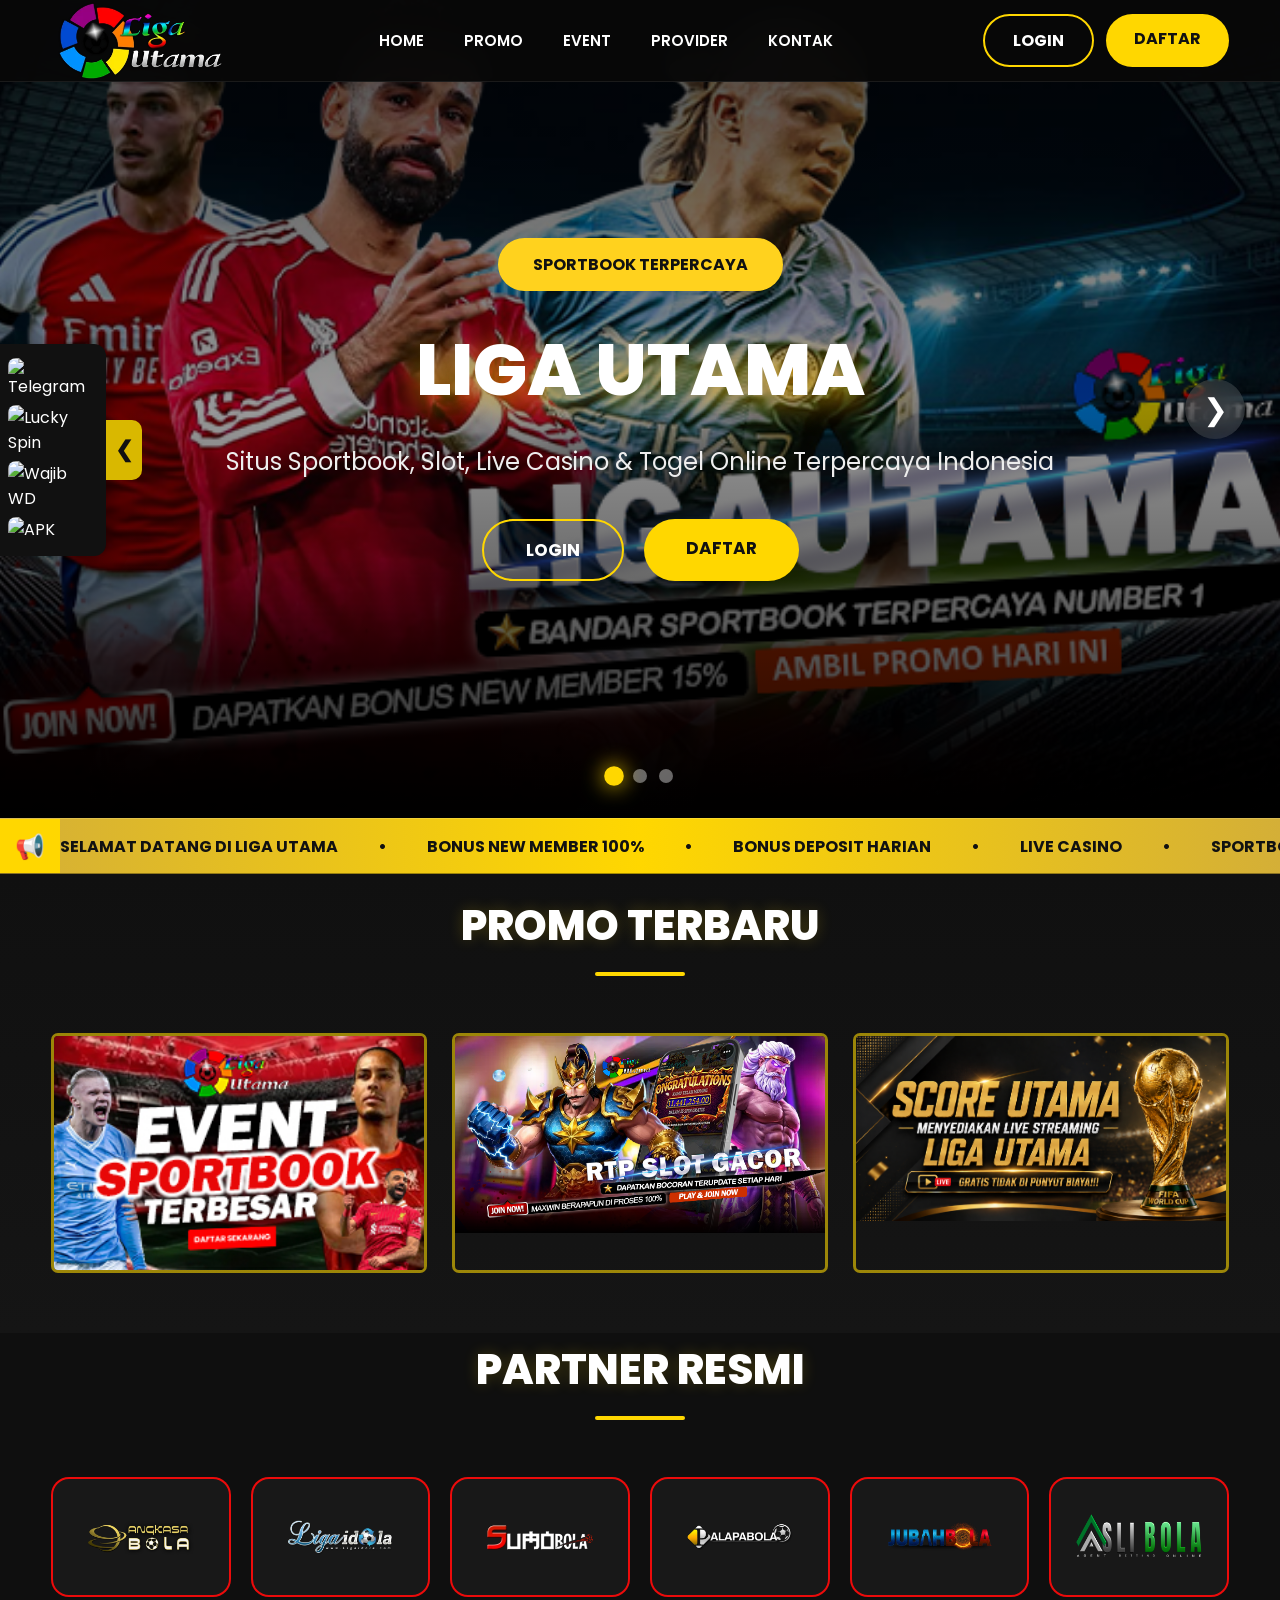
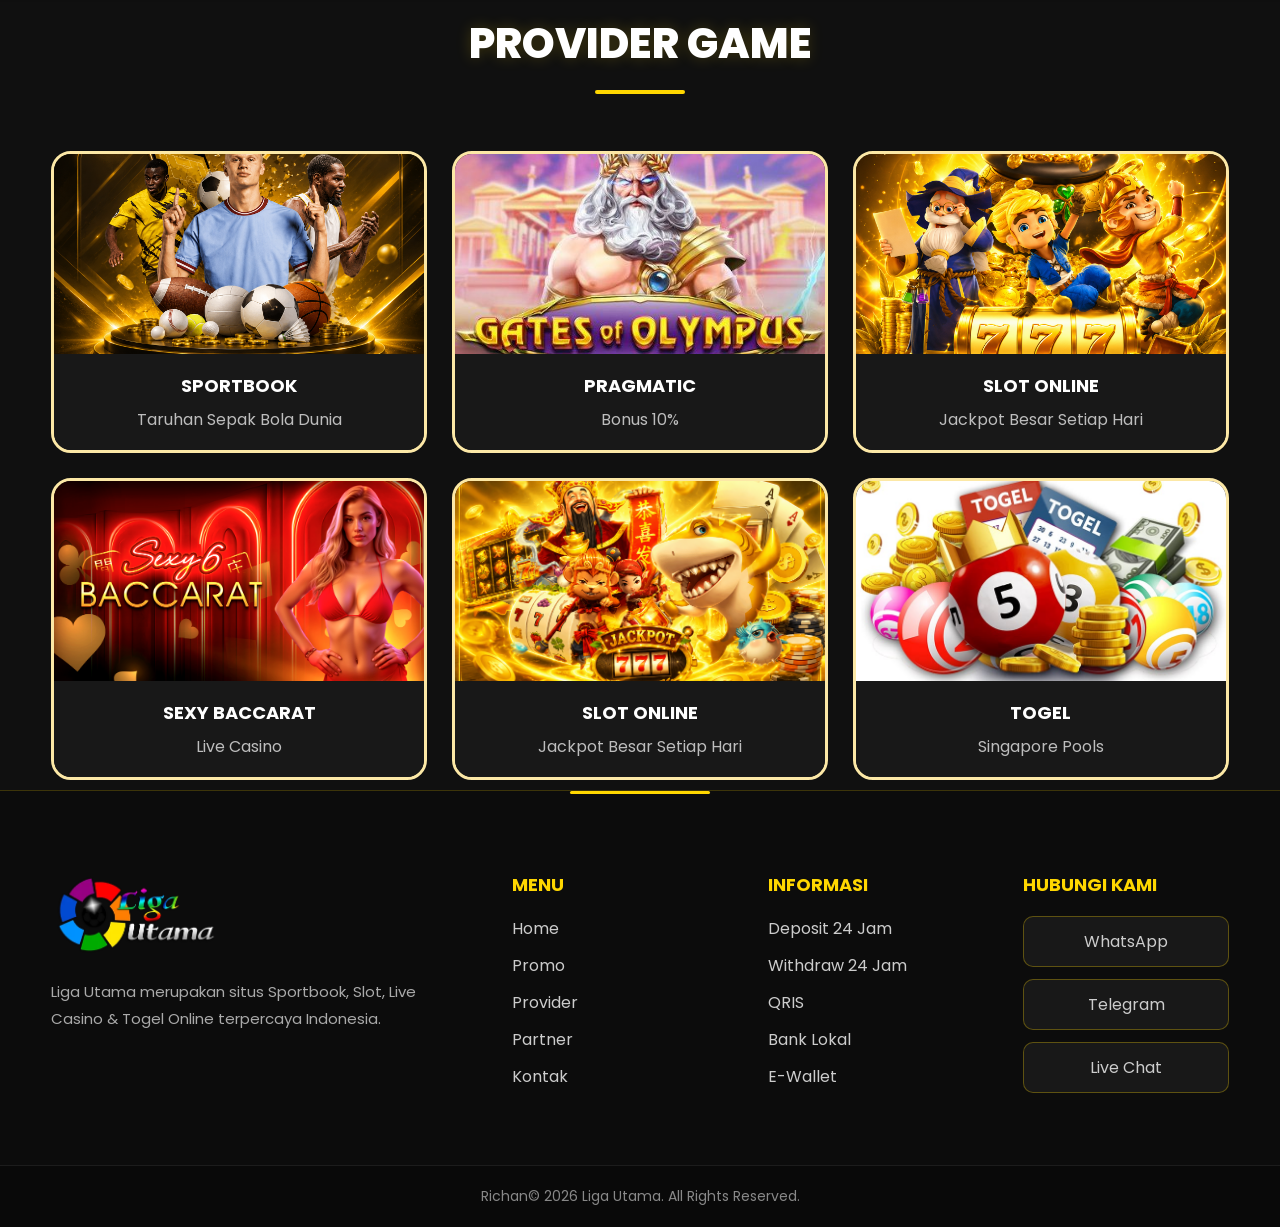
==== index.html @ d90a852a "Add files via upload" ====
<!DOCTYPE html>
<html lang="id">

<head>

<meta charset="UTF-8">

<meta name="viewport"
content="width=device-width, initial-scale=1.0">

<title>LIGA UTAMA</title>

<link rel="preconnect" href="https://fonts.googleapis.com">

<link rel="preconnect" href="https://fonts.gstatic.com" crossorigin>

<link href="https://fonts.googleapis.com/css2?family=Poppins:wght@300;400;500;600;700;800&display=swap" rel="stylesheet">

<link rel="stylesheet" href="style.css">

</head>

<body>
<header>

    <div class="container">

        <a href="https://ligautama.com/" class="logo">
            <img src="LOGO LIGUT.png" alt="Liga Utama">
        </a>

        <nav id="mobileMenu">

            <ul>

                <li><a href="http://ligutslot.org">HOME</a></li>
                <li><a href="https://ligautama.klaim-event.site/">PROMO</a></li>
                <li><a href="https://ligautama.klaim-event.site/">EVENT</a></li>
                <li><a href="http://ligutslot.org">PROVIDER</a></li>
                <li><a href="https://shortlyx.site/ligutwaofficial">KONTAK</a></li>

            </ul>

            <div class="mobile-buttons">

                <a href="http://ligutslot.org" class="login">LOGIN</a>

                <a href="https://ligutpro.org/_View/Register.aspx" class="register">DAFTAR</a>

            </div>

        </nav>

        <div class="header-btn">

            <a href="http://ligutslot.org" class="login">LOGIN</a>

            <a href="https://ligutpro.org/_View/Register.aspx" class="register">DAFTAR</a>

        </div>

        <div id="menuBtn">

            ☰

        </div>

    </div>

</header>

<section class="hero">

    <div class="hero-slider">

        <div class="hero-slide active">
            <img src="bb3.png" alt="">
        </div>

        <div class="hero-slide">
            <img src="popup1.png" alt="">
        </div>

        <div class="hero-slide">
            <img src="popup2.png" alt="">
        </div>

    </div>
    
    <button class="hero-prev">&#10094;</button>

<button class="hero-next">&#10095;</button>

<div class="hero-dots">

    <span class="dot active"></span>

    <span class="dot"></span>

    <span class="dot"></span>

</div>


    <div class="hero-overlay"></div>

    <div class="hero-content">

        <span class="hero-badge">
            SPORTBOOK TERPERCAYA
        </span>

        <h1>LIGA UTAMA</h1>

        <p>
            Situs Sportbook, Slot, Live Casino & Togel Online Terpercaya Indonesia
        </p>

        <div class="hero-button">

            <a href="http://ligutslot.org" class="login">
                LOGIN
            </a>

            <a href="https://ligutpro.org/_View/Register.aspx" class="register">
                DAFTAR
            </a>

        </div>

    </div>

</section>

<section class="news-bar">

    <div class="news-icon">

        📢

    </div>

    <div class="news-wrapper">

        <div class="news-track">

            <span>SELAMAT DATANG DI LIGA UTAMA</span>

            <span>•</span>

            <span>BONUS NEW MEMBER 100%</span>

            <span>•</span>

            <span>BONUS DEPOSIT HARIAN</span>

            <span>•</span>

            <span>LIVE CASINO</span>

            <span>•</span>

            <span>SPORTBOOK</span>

            <span>•</span>

            <span>RTP SLOT HARI INI</span>

            <span>•</span>

            <span>TOGEL RESMI</span>

        </div>

    </div>

</section>

<section class="promo">

    <div class="container">

        <div class="section-title">

            <h2>PROMO TERBARU</h2>

            <span></span>

        </div>

        <div class="promo-grid">

            <a href="https://ligautama.klaim-event.site/" class="promo-card">

                <img src="eventligut.jpg" alt="Promo 1">

            </a>

            <a href="https://ligautama.live-main.click/" class="promo-card">

                <img src="rtpligut.png" alt="Promo 2">

            </a>

            <a href="https://scoreutama.com/" class="promo-card">

                <img src="Bennerscore.png" alt="Promo 3">

            </a>

        </div>

    </div>

</section>
<section class="partner">

    <div class="container">

        <div class="section-title">

            <h2>PARTNER RESMI</h2>

            <span></span>

        </div>

        <div class="partner-grid">

            <a href="https://angkasabola.com" class="partner-card" target="_blank">
                <img src="Angkasabola.webp" alt="Angkasa Bola">
            </a>

            <a href="https://ligaidola.com" class="partner-card" target="_blank">
                <img src="ligaidola.webp" alt="Liga Idola">
            </a>

            <a href="https://sumobola.com" class="partner-card" target="_blank">
                <img src="sumobola.webp" alt="Sumo Bola">
            </a>

            <a href="https://palapabola.com" class="partner-card" target="_blank">
                <img src="palapabola.webp" alt="Palapa Bola">
            </a>

            <a href="https://jubahbola.com" class="partner-card" target="_blank">
                <img src="jubahbola.webp" alt="Jubah Bola">
            </a>

            <a href="https://aslibola.com" class="partner-card" target="_blank">
                <img src="aslibola.png" alt="Asli Bola">
            </a>

        </div>

    </div>

</section>

<section class="provider">

    <div class="container">

        <div class="section-title">

            <h2>PROVIDER GAME</h2>

            <span></span>

        </div>

        <div class="provider-grid">

            <a href="https://ligautama.com/" class="provider-card">

                <img src="spbk.png" alt="Sportbook">

                <div class="provider-info">

                    <h3>SPORTBOOK</h3>

                    <p>Taruhan Sepak Bola Dunia</p>

                </div>

            </a>

            <a href="https://ligautama.com/" class="provider-card">

                <img src="pragmatic.png" alt="PRAGMATIC">

                <div class="provider-info">

                    <h3>PRAGMATIC</h3>

                    <p>Bonus 10%</p>

                </div>

            </a>

            <a href="https://ligautama.com/" class="provider-card">

                <img src="pgsof.png" alt="pgsoft">

                <div class="provider-info">

                    <h3>SLOT ONLINE</h3>

                    <p>Jackpot Besar Setiap Hari</p>

                </div>

            </a>

            <a href="https://ligautama.com/" class="provider-card">

                <img src="sexy.png" alt="SEXY">

                <div class="provider-info">

                    <h3>SEXY BACCARAT</h3>

                    <p>Live Casino</p>

                </div>

            </a>

            <a href="https://ligautama.com/" class="provider-card">

                <img src="jdb.png" alt="pgsoft">

                <div class="provider-info">

                    <h3>SLOT ONLINE</h3>

                    <p>Jackpot Besar Setiap Hari</p>

                </div>

            </a>

            <a href="https://ligautama.com/" class="provider-card">

                <img src="togel.png" alt="pgsoft">

                <div class="provider-info">

                    <h3>TOGEL</h3>

                    <p>Singapore Pools</p>

                </div>

            </a>

        </div>

    </div>

</section>

<div id="menuOverlay"></div>
<footer class="footer">

    <div class="container">

        <div class="footer-grid">

            <!-- Kolom 1 -->
            <div class="footer-box">

                <img src="LOGO LIGUT.png" class="footer-logo">

                <p>

                    Liga Utama merupakan situs Sportbook, Slot, Live Casino & Togel Online terpercaya Indonesia.

                </p>

            </div>

            <!-- Kolom 2 -->

            <div class="footer-box">

                <h3>MENU</h3>

                <ul>

                    <li><a href="http://ligutslot.org">Home</a></li>

                    <li><a href="https://ligautama.klaim-event.site/">Promo</a></li>

                    <li><a href="http://ligutslot.org">Provider</a></li>

                    <li><a href="http://ligutslot.org">Partner</a></li>

                    <li><a href="https://shortlyx.site/ligutwaofficial">Kontak</a></li>

                </ul>

            </div>

            <!-- Kolom 3 -->

            <div class="footer-box">

                <h3>INFORMASI</h3>

                <ul>

                    <li>Deposit 24 Jam</li>

                    <li>Withdraw 24 Jam</li>

                    <li>QRIS</li>

                    <li>Bank Lokal</li>

                    <li>E-Wallet</li>

                </ul>

            </div>

            <!-- Kolom 4 -->

            <div class="footer-box">

                <h3>HUBUNGI KAMI</h3>

                <a href="https://shortlyx.site/ligutwaofficial" class="social-btn">

                    WhatsApp

                </a>

                <a href="https://shortlyx.link/sosmedligut" class="social-btn">

                    Telegram

                </a>

                <a href="https://shortlyx.link/sosmedligut" class="social-btn">

                    Live Chat

                </a>

            </div>

        </div>

    </div>

    <div class="footer-bottom">

        Richan© 2026 Liga Utama. All Rights Reserved.

    </div>

</footer>
<!-- Floating Banner -->
<div id="floatingBanner">

    <div class="banner-content">

        <a href="https://t.me/aslibola_bot/" target="_blank">
            <img src="https://gudangmemori.com/aslibola/banner/aslibola.png" alt="Telegram">
        </a>

        <a href="https://aslibola.spinwheel.live/" target="_blank">
            <img src="https://gudangmemori.com/aslibola/banner/LUCKYSPINNOW.gif" alt="Lucky Spin">
        </a>

        <a href="https://aslibola.live-main.click/" target="_blank">
            <img src="https://gudangmemori.com/aslibola/banner/WAJIBWD.gif" alt="Wajib WD">
        </a>

        <a href="https://shortq.org/asliapp/" target="_blank">
            <img src="https://gudangmemori.com/aslibola/banner/APK-ASLI.gif" alt="APK">
        </a>

    </div>

    <button id="toggleBanner">❮</button>

</div>
<script src="scrip.js"></script>
</body>

</html>
---- style.css ----
*{
margin:0;
padding:0;
box-sizing:border-box;
}

html{
scroll-behavior:smooth;
}

body{

font-family:'Poppins',sans-serif;

background:#0d0d0d;

color:#fff;

overflow-x:hidden;

}

img{

display:block;

max-width:100%;

}

a{

text-decoration:none;

color:inherit;

}

ul{

list-style:none;

}

.container{

width:min(1320px,92%);

margin:auto;

}
header{

position:fixed;

top:0;

left:0;

width:100%;

height:82px;

background:rgba(8,8,8,.95);

backdrop-filter:blur(18px);

border-bottom:1px solid rgba(255,255,255,.08);

z-index:99999;

}

header .container{

height:100%;

display:flex;

justify-content:space-between;

align-items:center;

}
.logo img{

height:90px;

}
nav ul{

display:flex;

gap:40px;

}

nav a{

font-weight:600;

font-size:15px;

transition:.3s;

}

nav a:hover{

color:#FFD700;

}
.header-btn{

display:flex;

gap:12px;

}

.login{

padding:12px 28px;

border:2px solid #FFD700;

border-radius:40px;

font-weight:700;

}

.register{

padding:12px 28px;

background:#FFD700;

border-radius:40px;

color:#111;

font-weight:700;

}
#menuBtn{

display:none;

font-size:34px;

cursor:pointer;

}
@media(max-width:768px){

nav{

display:none;

}

.header-btn{

display:none;

}

#menuBtn{

display:block;

}

.logo img{

height:75px;

}

}
/*==========================
MENU MOBILE
==========================*/

#menuOverlay{

    position:fixed;

    inset:0;

    background:rgba(0,0,0,.65);

    opacity:0;

    visibility:hidden;

    transition:.35s;

    z-index:9998;

}

#menuOverlay.active{

    opacity:1;

    visibility:visible;

}

@media(max-width:768px){

    nav{

        position:fixed;

        top:0;

        right:-320px;

        width:280px;

        height:100vh;

        background:#111;

        transition:.35s;

        padding:90px 30px 30px;

        z-index:9999;

        display:block;

    }

    nav.active{

        right:0;

    }

    nav ul{

        display:flex;

        flex-direction:column;

        gap:22px;

    }

    nav ul li{

        border-bottom:1px solid rgba(255,255,255,.08);

        padding-bottom:15px;

    }

    nav a{

        font-size:17px;

    }

    .mobile-buttons{

        display:flex;

        flex-direction:column;

        gap:15px;

        margin-top:40px;

    }

    .mobile-buttons a{

        text-align:center;

    }

    .header-btn{

        display:none;

    }

    #menuBtn{

        display:flex;

        align-items:center;

        justify-content:center;

        width:45px;

        height:45px;

        font-size:30px;

        cursor:pointer;

        z-index:10000;

    }

}

@media(min-width:769px){

    .mobile-buttons{

        display:none;

    }

}
/*==================================
HERO
==================================*/

.hero{

    position:relative;

    width:100%;

    height:100vh;

    overflow:hidden;

    margin-top:0px;

    height: calc(100vh - 82px);
    
    min-height: 700px;
}

.hero-slider{

    position:absolute;

    inset:0;

}

.hero-slide{

    position:absolute;

    width:100%;

    height:100%;

    opacity:0;

    transition:1s;

}

.hero-slide.active{

    opacity:1;

}

.hero-slide img{

    width:100%;

    height:100%;

    object-fit:cover;

    animation:zoomHero 18s linear infinite;

}

@keyframes zoomHero{

0%{

transform:scale(1);

}

100%{

transform:scale(1.08);

}

}
.hero-overlay{

    position:absolute;

    inset:0;

    background:linear-gradient(

    rgba(0,0,0,.70),

    rgba(0,0,0,.40),

    rgba(0,0,0,.85)

    );

}
.hero-content{

    position:relative;

    z-index:20;

    height:100%;

    display:flex;

    flex-direction:column;

    justify-content:center;

    align-items:center;

    text-align:center;
    

}.hero-badge{

    background:#FFD21E;

    color:#111;

    padding:14px 35px;

    border-radius:40px;

    font-weight:700;

    margin-bottom:25px;

}
.hero h1{

    font-size:72px;

    font-weight:800;

    margin-bottom:20px;

    text-shadow:0 8px 30px hsla(44, 100%, 51%, 0.702);


}

.hero p{

    font-size:24px;

    color:#eeeeee;

    max-width:900px;

    margin-bottom:40px;

}
.hero-button{

    display:flex;

    gap:20px;
    

}
.hero-button a{

    padding:16px 42px;

    font-size:17px;

    font-weight:700;

}
@keyframes zoomHero{

0%{

transform:scale(1);

}

100%{

transform:scale(1.12);


}

}

@media(max-width:768px){

.hero{

height:580px;

}

.hero h1{

font-size:46px;

}

.hero p{

font-size:18px;

padding:0 20px;

}

.hero-button{

width:90%;

flex-direction:column;

}

.hero-button a{

text-align:center;

}
.hero-next{

width:46px;

height:46px;

font-size:22px;

}
.hero-prev{

left:12px;

}

.hero-next{

right:12px;

}

}
.hero-prev,
.hero-next{

position:absolute;

top:50%;

transform:translateY(-50%);

width:60px;

height:60px;

border:none;

border-radius:50%;

background:rgba(255,255,255,.12);

backdrop-filter:blur(12px);

color:#fff;

font-size:30px;

cursor:pointer;

transition:.35s;

z-index:30;

}

.hero-prev{

left:35px;

}

.hero-next{

right:35px;

}

.hero-prev:hover,
.hero-next:hover{

background:#FFD700;

color:#111;

transform:translateY(-50%) scale(1.1);

box-shadow:0 0 25px rgba(255,215,0,.6);

}
.hero-dots{

position:absolute;

bottom:35px;

left:50%;

transform:translateX(-50%);

display:flex;

gap:12px;

z-index:30;

}

.dot{

width:14px;

height:14px;

border-radius:50%;

background:rgba(255,255,255,.4);

cursor:pointer;

transition:.35s;

}

.dot.active{

background:#FFD700;

transform:scale(1.4);

box-shadow:0 0 15px #FFD700;

}
/*=========================
RUNNING TEXT
=========================*/

.news-bar{

    width:100%;

    height:56px;

    background:#d4af37;

    display:flex;

    align-items:center;

    overflow:hidden;

    position:relative;

}

.news-icon{

    width:60px;

    display:flex;

    justify-content:center;

    align-items:center;

    font-size:24px;

    color:#111;

    background:#FFD700;

    height:100%;

    flex-shrink:0;

}

.news-wrapper{

    overflow:hidden;

    flex:1;

}

.news-track{

    display:flex;

    align-items:center;

    gap:40px;

    white-space:nowrap;

    animation:newsMove 25s linear infinite;

    color:#111;

    font-weight:700;

    font-size:16px;

}
.news-bar{

background:linear-gradient(
90deg,
#d4af37,
#FFD700,
#d4af37
);

}
.news-bar{

border-top:1px solid rgba(255,255,255,.15);

border-bottom:1px solid rgba(0,0,0,.35);

}
@keyframes newsMove{

0%{

transform:translateX(100%);

}

100%{

transform:translateX(-100%);

}

}
.news-track:hover{

animation-play-state:paused;

}
@media(max-width:768px){

.news-bar{

height:46px;

}

.news-icon{

width:48px;

font-size:20px;

}

.news-track{

font-size:13px;

gap:25px;

}

}
.promo{

    padding: 20px 0 60px;

    background:linear-gradient(180deg,#101010,#151515);

}


.section-title{

    text-align:center;

    margin-bottom:50px;

}

.section-title h2{

    font-size:42px;

    font-weight:800;

    text-shadow:0 0 15px rgba(255,215,0,.2);

}

.section-title span{

    display:inline-block;

    width:90px;

    height:4px;

    background:#FFD700;

    border-radius:20px;

    margin-top:15px;

}
.promo-grid{

    display:grid;

    grid-template-columns:repeat(3,1fr);

    gap:25px;

}
.promo-card{

    overflow:hidden;

    border-radius:7px;

    border:3px solid #ffd90094;

    transition:.35s;

    display:block;

}
.promo-card img{

    width:100%;

    display:block;

    transition:.4s;

}
.promo-card:hover{

    border-color:#FFD700;

    transform:translateY(-8px);

    box-shadow:0 0 35px rgba(255,215,0,.35);

}

.promo-card:hover img{

    transform:scale(1.08);

}
@media(max-width:768px){

.promo{

padding:20px 0;

}

.section-title h2{

font-size:20px;

}

.promo-grid{

display:flex;

overflow-x:auto;

gap:16px;

scroll-snap-type:x mandatory;

padding-bottom:10px;

}

.promo-grid::-webkit-scrollbar{

display:none;

}

.promo-card{

min-width:280px;

scroll-snap-align:center;

}

}
.partner{

    padding: 5px 0 5px;

    background:#0f0f0f;

}
.partner-grid{

    display:grid;

    grid-template-columns:repeat(6,1fr);

    gap:20px;

}
.partner-card{

    height:120px;
    position:relative;

    background:#181818;

    border:2px solid hsla(0, 100%, 52%, 0.918);

    border-radius:18px;

    display:flex;

    justify-content:center;

    align-items:center;

    transition:.35s;

    overflow:hidden;

}
.partner-card img{

    width:75%;

    transition:.35s;

}.partner-card:hover{

    border-color:#FFD700;

    box-shadow:

    0 0 25px rgba(255,215,0,.45);

    transform:translateY(-6px);

}

.partner-card:hover img{

    transform:scale(1.08);

}

@media(max-width:768px){

.partner{

padding:0px 0;

}

.partner-grid{

grid-template-columns:repeat(2,1fr);

gap:14px;

}

.partner-card{

height:95px;

border-radius:14px;

}

.partner-card img{

width:70%;

}

}
.provider{

    padding:10px 0;

    background:#101010;

}

.provider-grid{

    display:grid;

    grid-template-columns:repeat(3,1fr);

    gap:25px;

}
.provider-card{

    position: relative;
    
    background: #181818;
    
    border: 3px solid hsl(46, 94%, 82%);
    
    border-radius: 20px;
    
    overflow: hidden;
    
    transition: all .35s ease;
}
.provider-card img{

    width:100%;
    
    height:200px;
    
    object-fit:cover;
    
    display:block;
    
    flex-shrink:0;
}
.provider-info{
    padding:18px;
   
    background:#181818;
    
    text-align:center;
}

.provider-info h3{

    font-size:18px;

    font-weight:700;

    color:#fff;

    margin-bottom:8px;

}

.provider-info p{

    font-size:16px;

    color:#bdbdbd;

}
.provider-card:hover{

    transform:translateY(-8px);

    border-color:hsl(51, 100%, 50%);

    box-shadow:

    0 0 30px rgba(255,215,0,.35);

}

.provider-card:hover img{

    transform:scale(1.08);

}
.provider-card::after{

content:"";

position:absolute;

left:0;

right:0;

bottom:65px;

height:80px;

background:linear-gradient(


);

pointer-events:none;

}

@media(max-width:992px){

.provider-grid{

grid-template-columns:repeat(2,1fr);

}

}

@media(max-width:768px){

.provider{

padding:20px 0;

}

.provider-grid{

grid-template-columns:repeat(2,1fr);

gap:15px;

}

.provider-card img{

height:150px;

}

.provider-info{

padding:12px;

}

.provider-info h3{

font-size:15px;

}

.provider-info p{

font-size:12px;

}

}
.footer{

background:#0c0c0c;

padding:80px 0 0;

border-top:1px solid rgba(255,215,0,.2);

position:relative;

}
.footer-grid{

display:grid;

grid-template-columns:2fr 1fr 1fr 1fr;

gap:50px;

}
.footer-logo{

width:170px;

margin-bottom:20px;

}
.footer-box h3{

font-size:18px;

margin-bottom:18px;

color:#FFD700;

}
.footer-box p{

color:#aaa;

line-height:1.8;

font-size:15px;

}
.footer-box ul{

list-style:none;

padding:0;

}

.footer-box li{

margin-bottom:12px;

color:#ccc;

}

.footer-box a{

color:#ccc;

text-decoration:none;

transition:.3s;

}

.footer-box a:hover{

color:#FFD700;

}
.social-btn{

display:block;

padding:12px;

margin-bottom:12px;

text-align:center;

background:#181818;

border:1px solid rgba(255,215,0,.3);

border-radius:10px;

transition:.3s;

}

.social-btn:hover{

background:#FFD700;

color:#111;

}
.footer-bottom{

margin-top:60px;

padding:20px;

text-align:center;

background:#090909;

color:#888;

font-size:14px;

border-top:1px solid rgba(255,255,255,.08);

}
.footer::before{

content:"";

position:absolute;

top:0;

left:50%;

transform:translateX(-50%);

width:140px;

height:3px;

background:#FFD700;

border-radius:20px;

}

@media(max-width:768px){

.footer{

padding-top:50px;

}

.footer-grid{

grid-template-columns:1fr;

gap:35px;

text-align:center;

}

.footer-logo{

margin:auto auto 20px;

}

.social-btn{

max-width:240px;

margin:12px auto;

}

.footer-bottom{

font-size:13px;

}

}
/* ===========================
   FLOATING BANNER
=========================== */

#floatingBanner{

    position:fixed;

    left:0;

    top:50%;

    transform:translateY(-50%);

    display:flex;

    align-items:center;

    z-index:9999;

    transition:.35s;

}

/* Saat ditutup */

#floatingBanner.closed{

    left:-120px;

}

.banner-content{

    background:#111;

    padding:8px;

    border-radius:0 12px 12px 0;

    box-shadow:0 0 20px rgba(0,0,0,.5);

}

.banner-content img{

    display:block;

    width:90px;

    margin:6px 0;

    border-radius:8px;

    transition:.3s;

}

.banner-content img:hover{

    transform:scale(1.05);

}

#toggleBanner{

    width:36px;

    height:60px;

    border:none;

    cursor:pointer;

    background:hwb(51 0% 15%);

    color:#111;

    font-size:22px;

    font-weight:bold;

    border-radius:0 10px 10px 0;

}
@media(max-width:768px){

.banner-content img{

    width:70px;

}

#floatingBanner.closed{

    left:-90px;

}

#toggleBanner{

    width:30px;

    height:50px;

    font-size:18px;

}

}
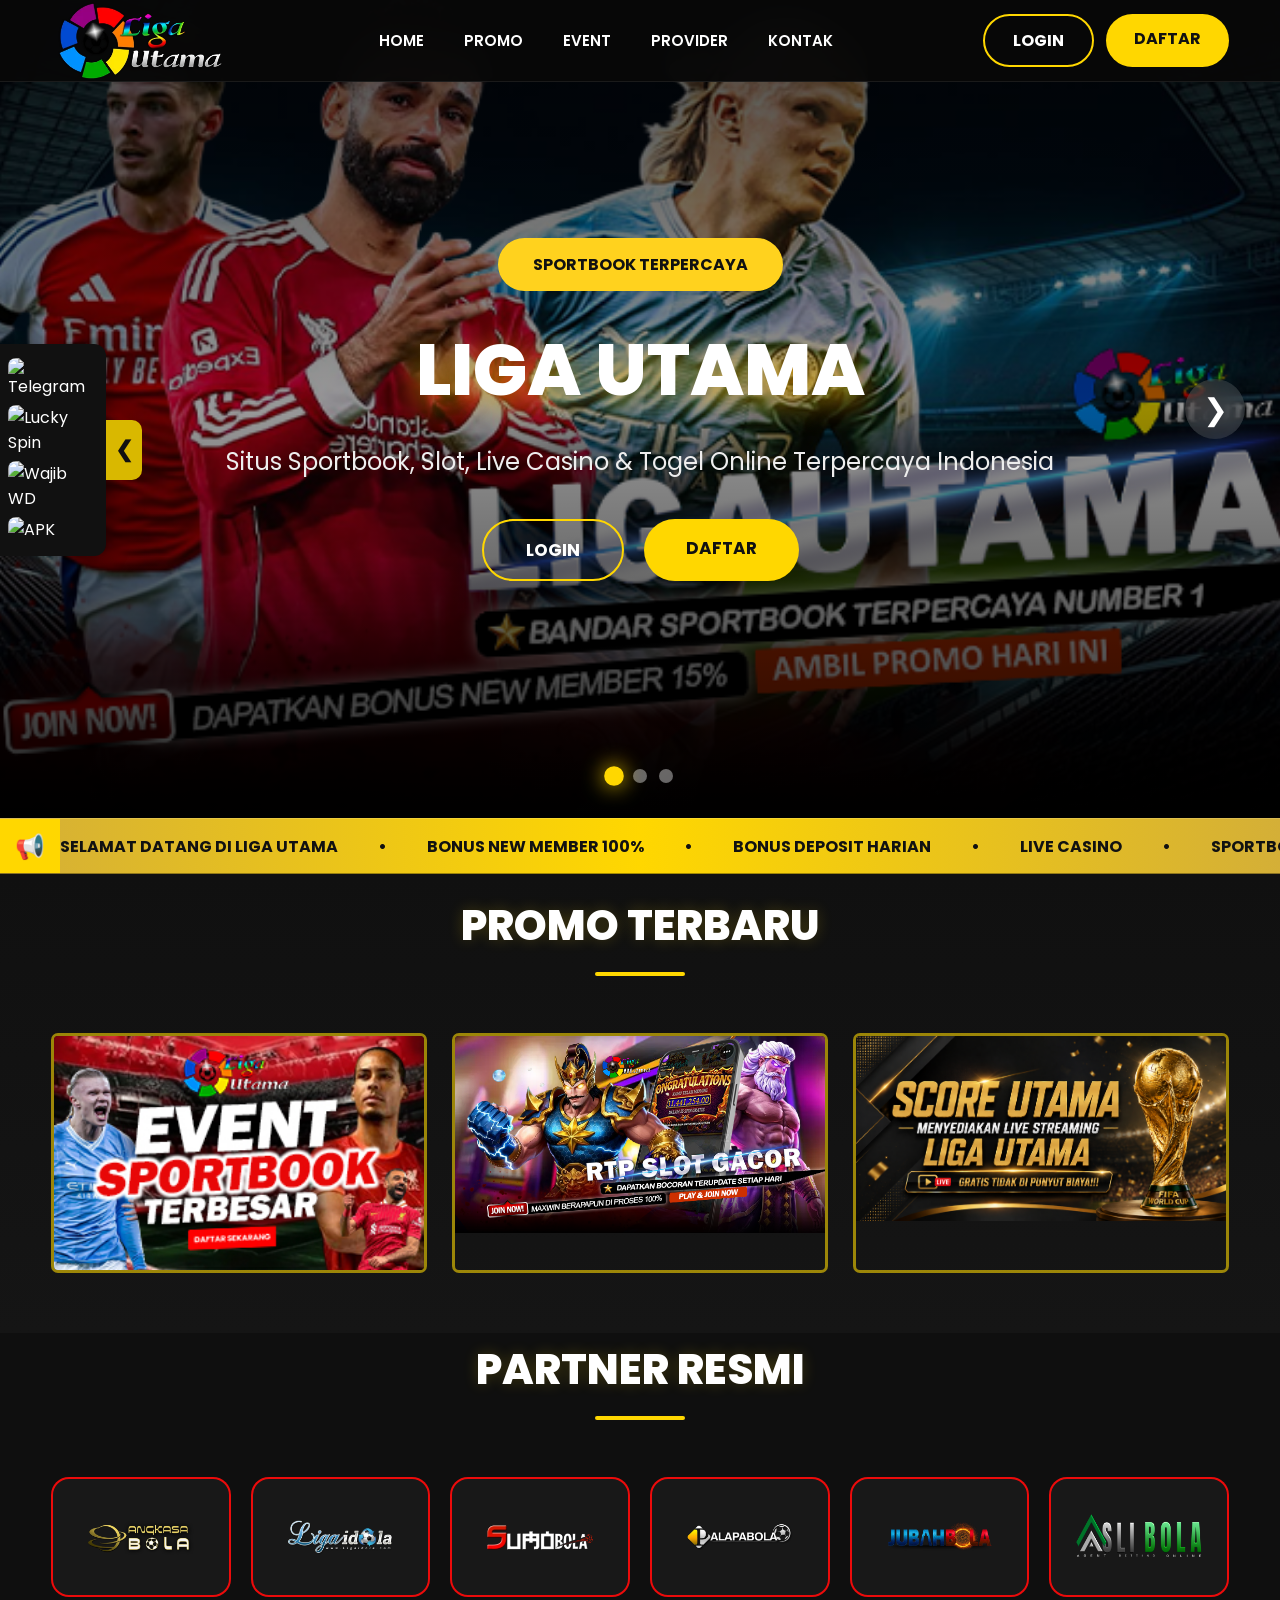
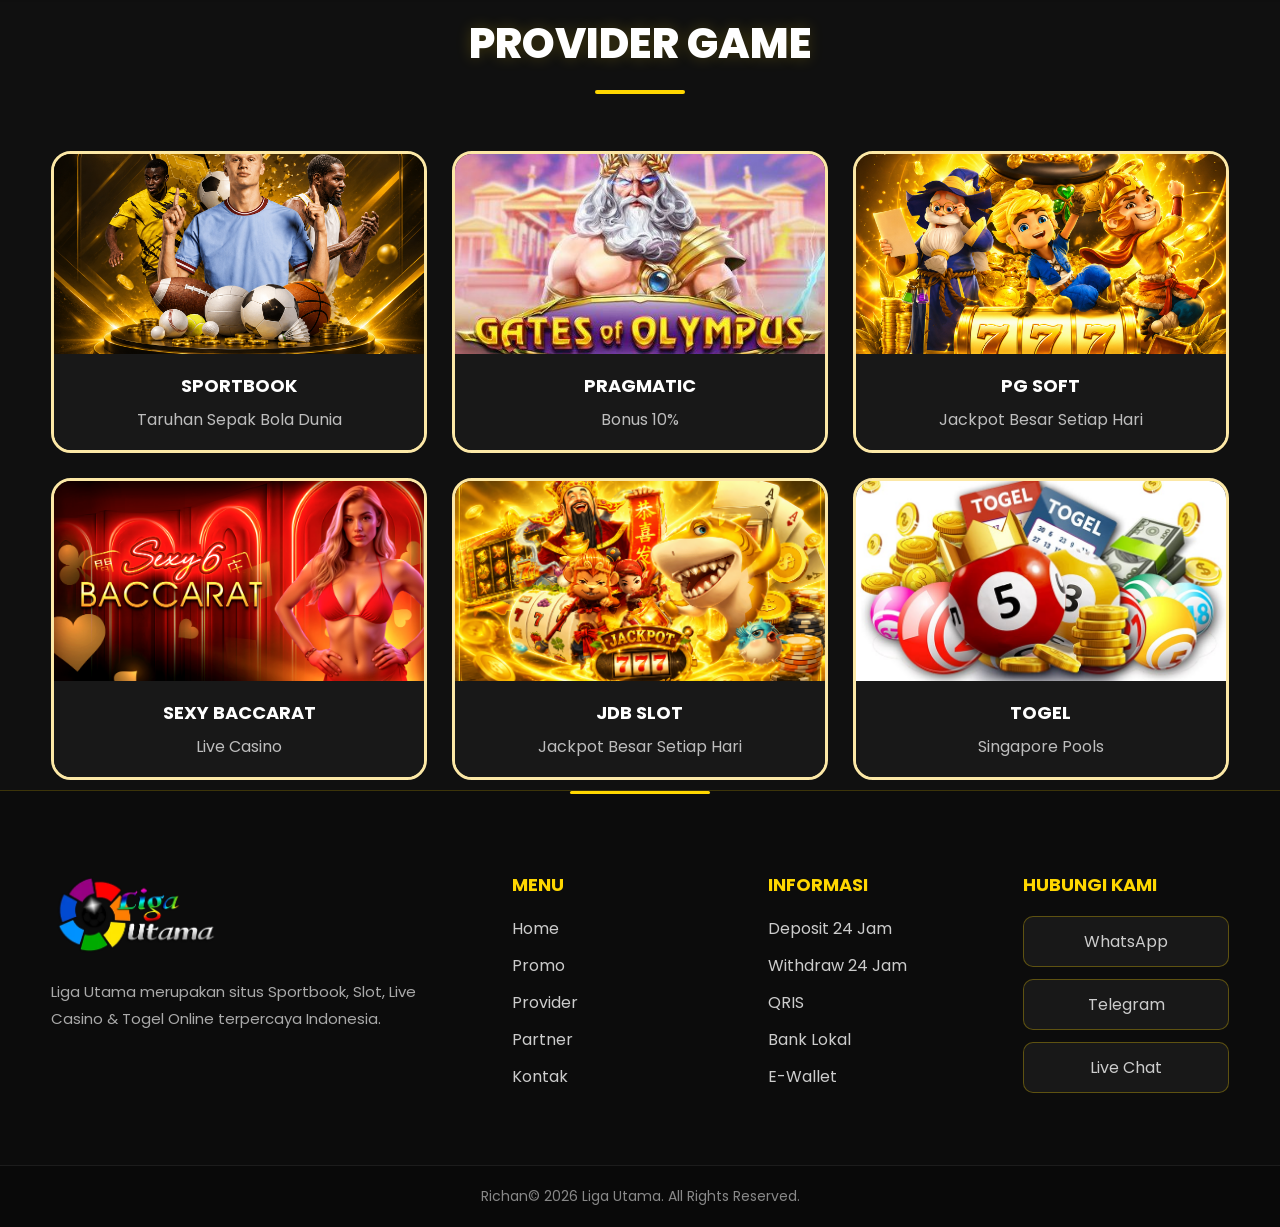
==== commit 85e12dae: "Add files via upload" ====
--- a/index.html
+++ b/index.html
@@ -305,7 +305,7 @@
 
                 <div class="provider-info">
 
-                    <h3>SLOT ONLINE</h3>
+                    <h3>PG SOFT</h3>
 
                     <p>Jackpot Besar Setiap Hari</p>
 
@@ -333,7 +333,7 @@
 
                 <div class="provider-info">
 
-                    <h3>SLOT ONLINE</h3>
+                    <h3>JDB SLOT</h3>
 
                     <p>Jackpot Besar Setiap Hari</p>
 
@@ -491,4 +491,7 @@
 <script src="scrip.js"></script>
 </body>
 
-</html>+</html>
+<!-- Start of  Zendesk Widget script -->
+<script id="ze-snippet" src="https://static.zdassets.com/ekr/snippet.js?key=532b2b35-5e64-4e8e-a8e6-6ce902b59bfc"> </script>
+<!-- End of  Zendesk Widget script -->
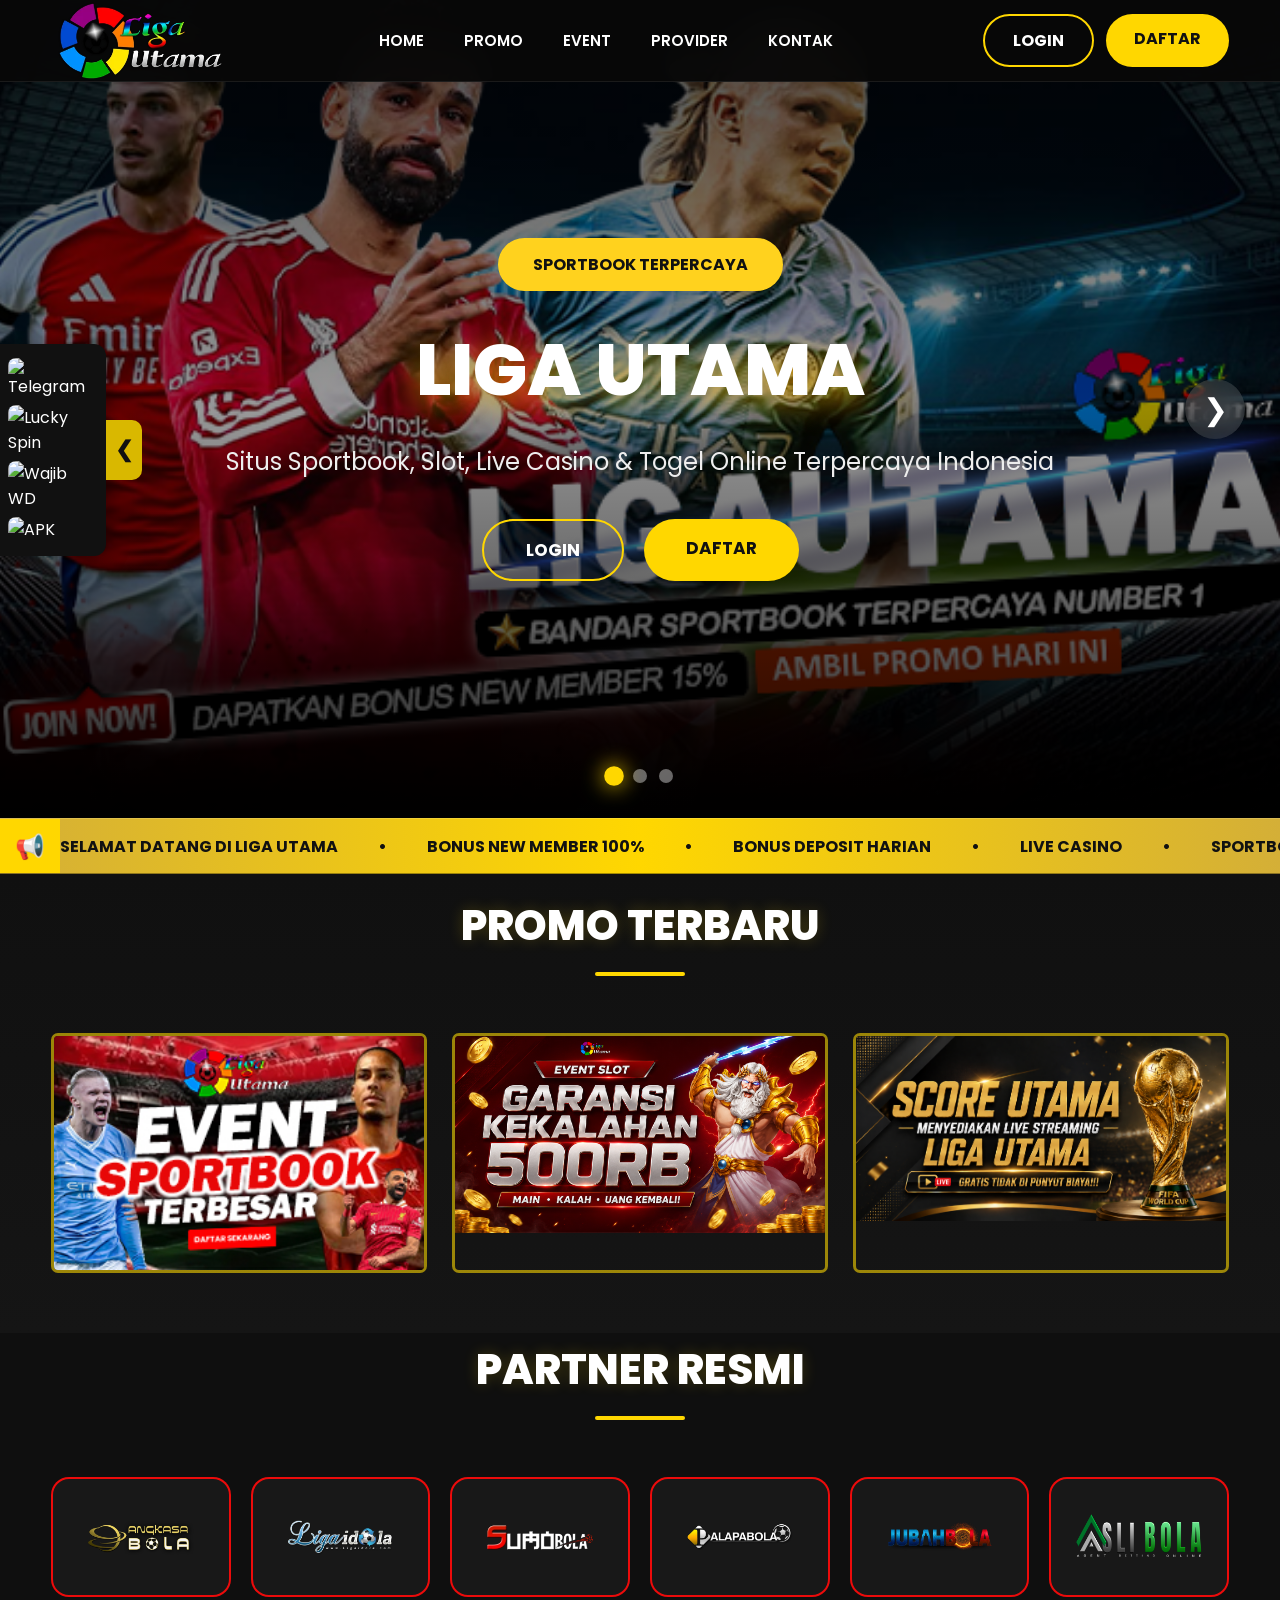
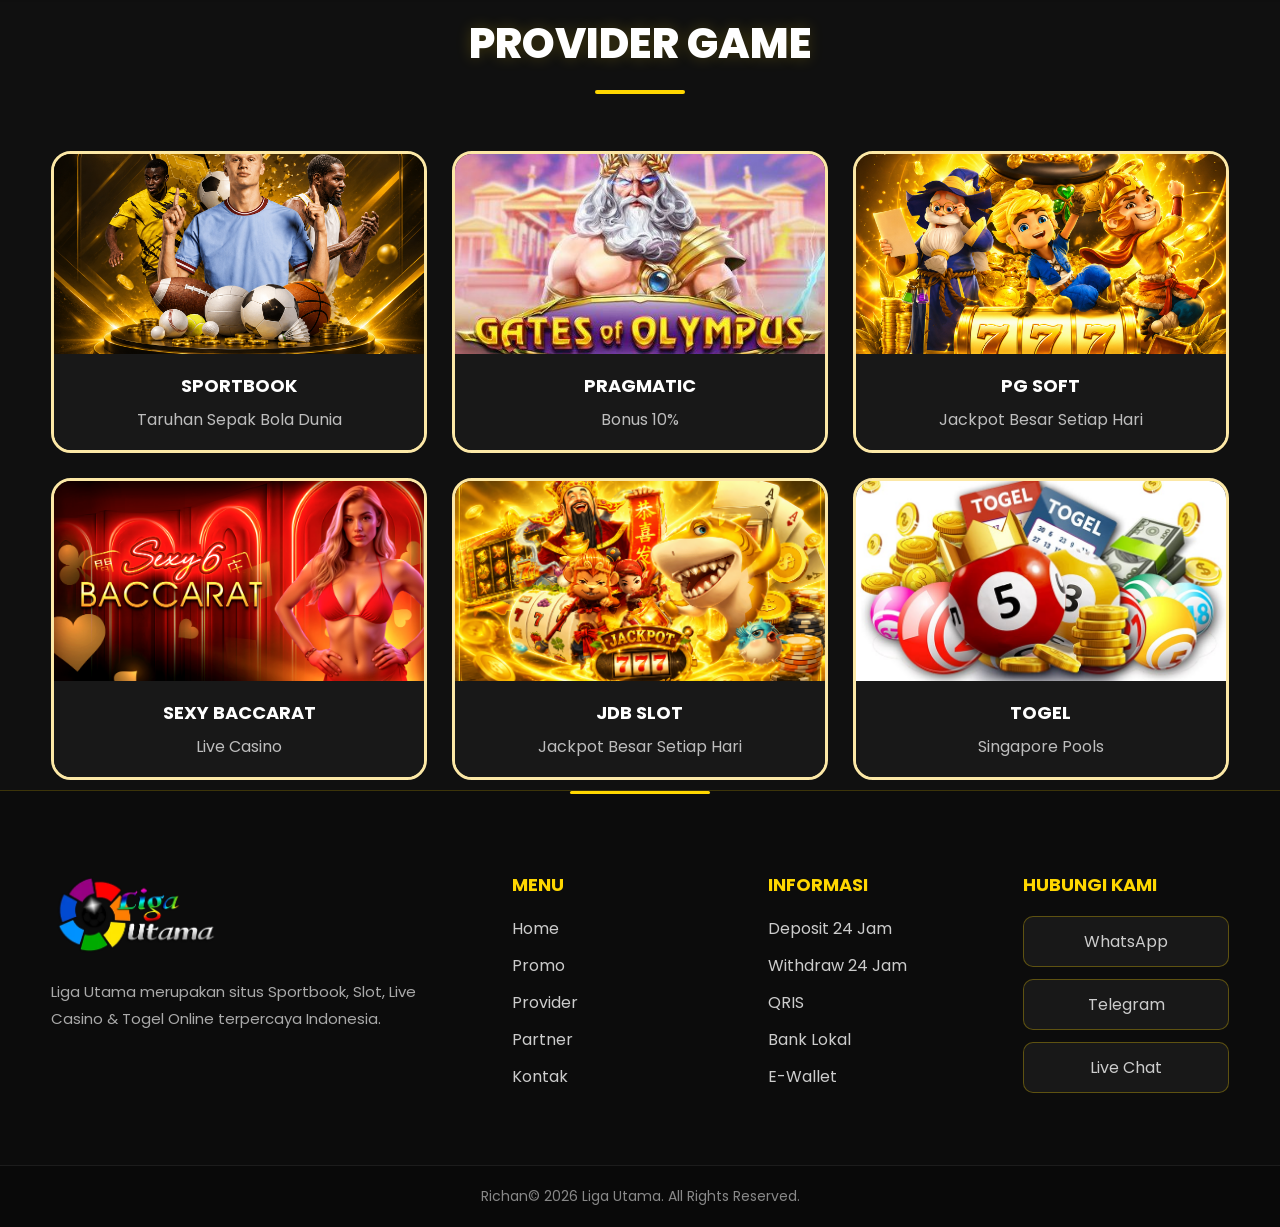
==== commit 0162a878: "Add files via upload" ====
--- a/index.html
+++ b/index.html
@@ -196,9 +196,9 @@
 
             </a>
 
-            <a href="https://ligautama.live-main.click/" class="promo-card">
-
-                <img src="rtpligut.png" alt="Promo 2">
+            <a href="https://ligautama.link-event.info/februari-2026/" class="promo-card">
+
+                <img src="garansi500rb.webp" alt="Promo 2">
 
             </a>
 
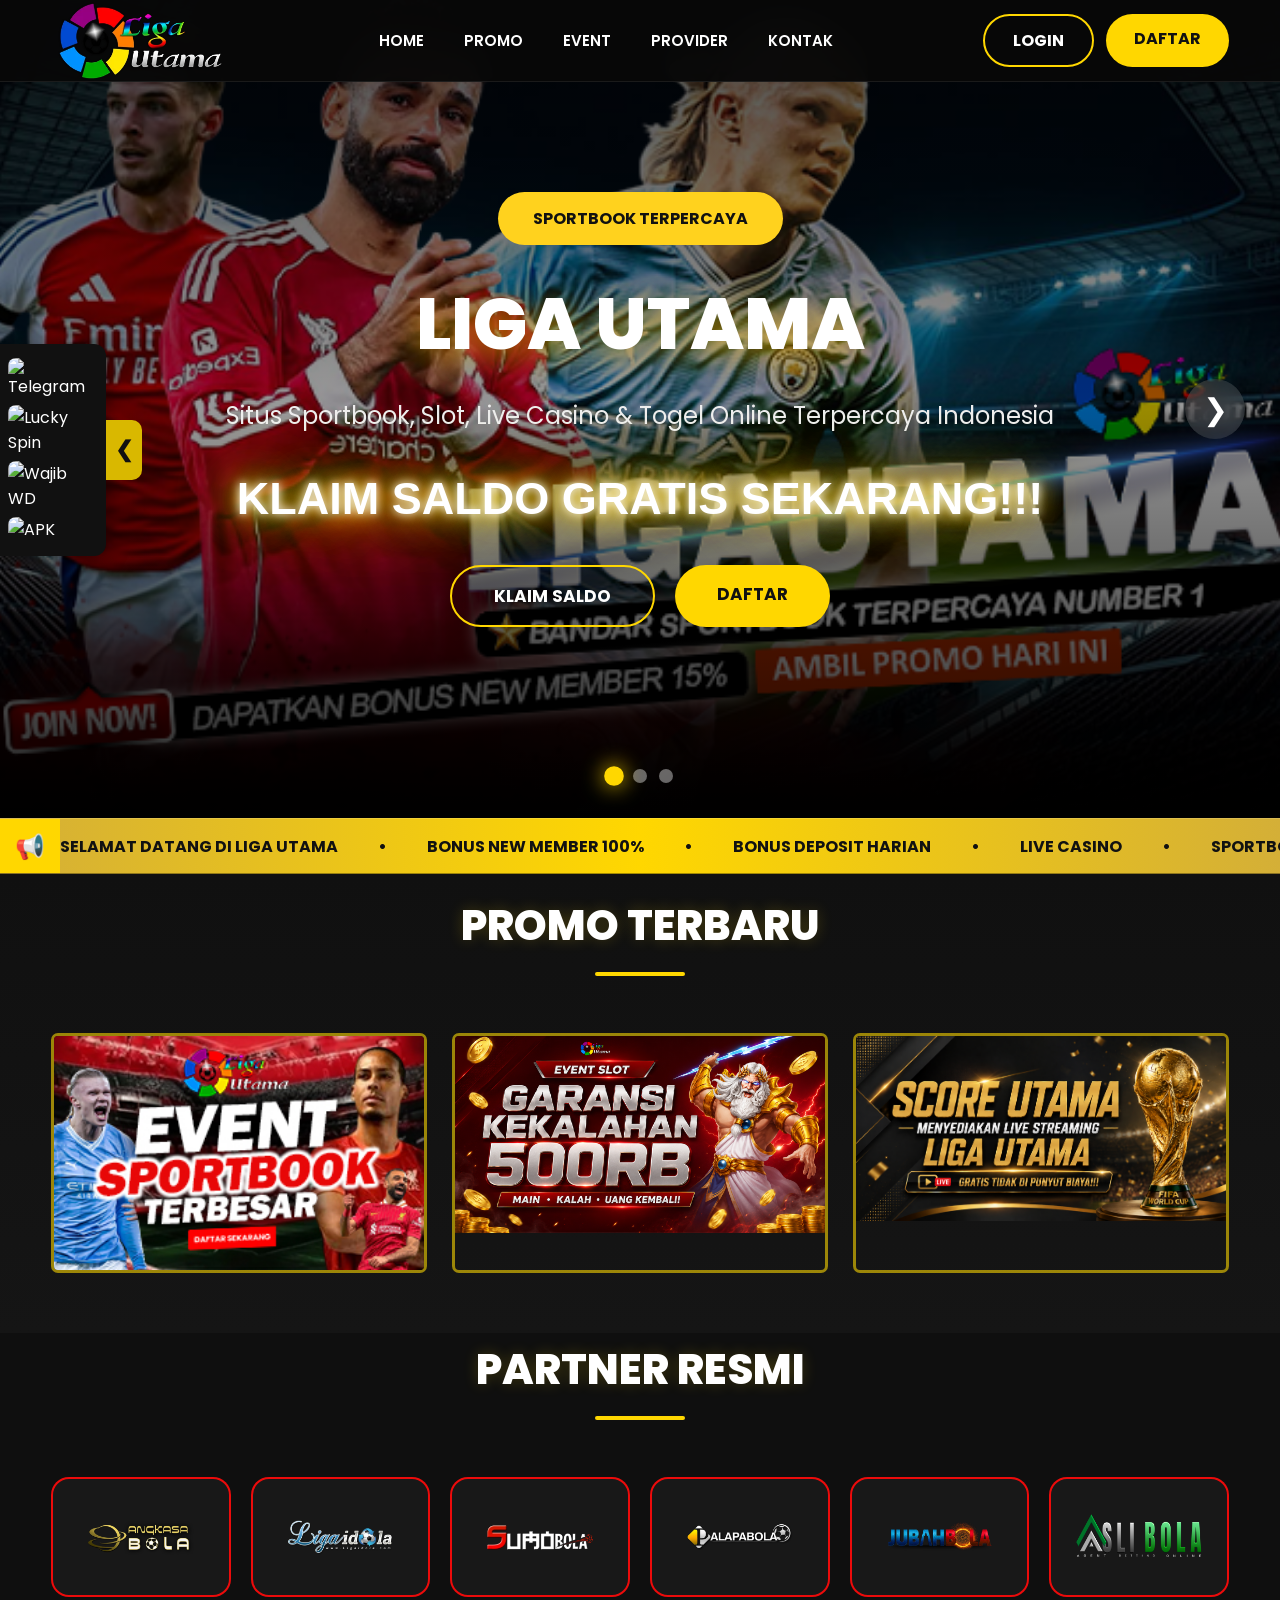
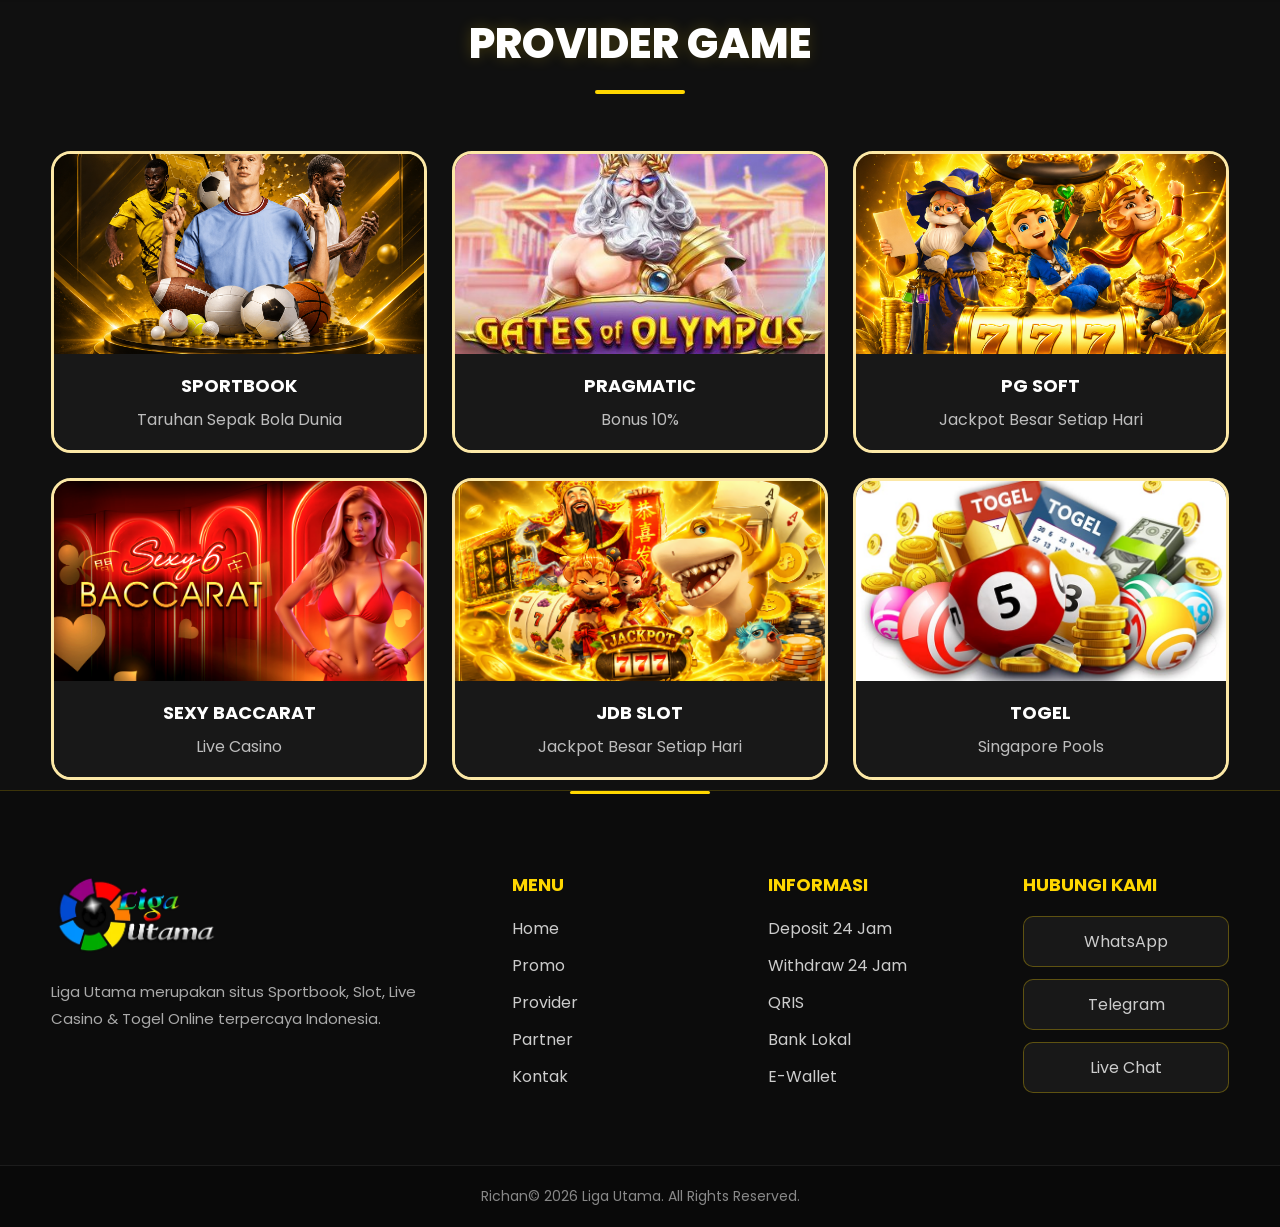
==== commit d5d61ab2: "Add files via upload" ====
--- a/index.html
+++ b/index.html
@@ -43,7 +43,7 @@
 
             <div class="mobile-buttons">
 
-                <a href="http://ligutslot.org" class="login">LOGIN</a>
+                <a href="http://ligutslot.org" class="login">KLAIM</a>
 
                 <a href="https://ligutpro.org/_View/Register.aspx" class="register">DAFTAR</a>
 
@@ -115,11 +115,15 @@
         <p>
             Situs Sportbook, Slot, Live Casino & Togel Online Terpercaya Indonesia
         </p>
+<div class="promo-text">
+    KLAIM SALDO GRATIS SEKARANG!!!
+</div>
+   </p>
 
         <div class="hero-button">
 
             <a href="http://ligutslot.org" class="login">
-                LOGIN
+                KLAIM SALDO
             </a>
 
             <a href="https://ligutpro.org/_View/Register.aspx" class="register">
--- a/style.css
+++ b/style.css
@@ -1470,4 +1470,34 @@
 
 }
 
-}+}
+/* Tulisan promo bercahaya + berkedip */
+.promo-text {
+    font-size: 45px;
+    color: #ffffff;
+    font-weight: 900;
+    text-shadow:
+        0 0 10px #ffffff,
+        0 0 20px #ffd000,
+        0 0 40px #ffd000,
+        0 0 70px #ffb700;
+    animation: glowBlink 1.2s infinite;
+}
+
+@keyframes glowBlink {
+    0%, 100% {
+        opacity: 1;
+        text-shadow:
+            0 0 5px #ffffff,
+            0 0 10px oklab(72.67099999999999% 0.00949 0.14207),
+            0 0 20px hwb(56 0% 0%),
+            0 0 35px hsl(17, 100%, 42%);
+    }
+
+    50% {
+        opacity: 0.45;
+        text-shadow:
+            0 0 40px hsl(0, 1%, 47%),
+            0 0 15px lab(85.19% 1.63 85.91);
+    }
+}
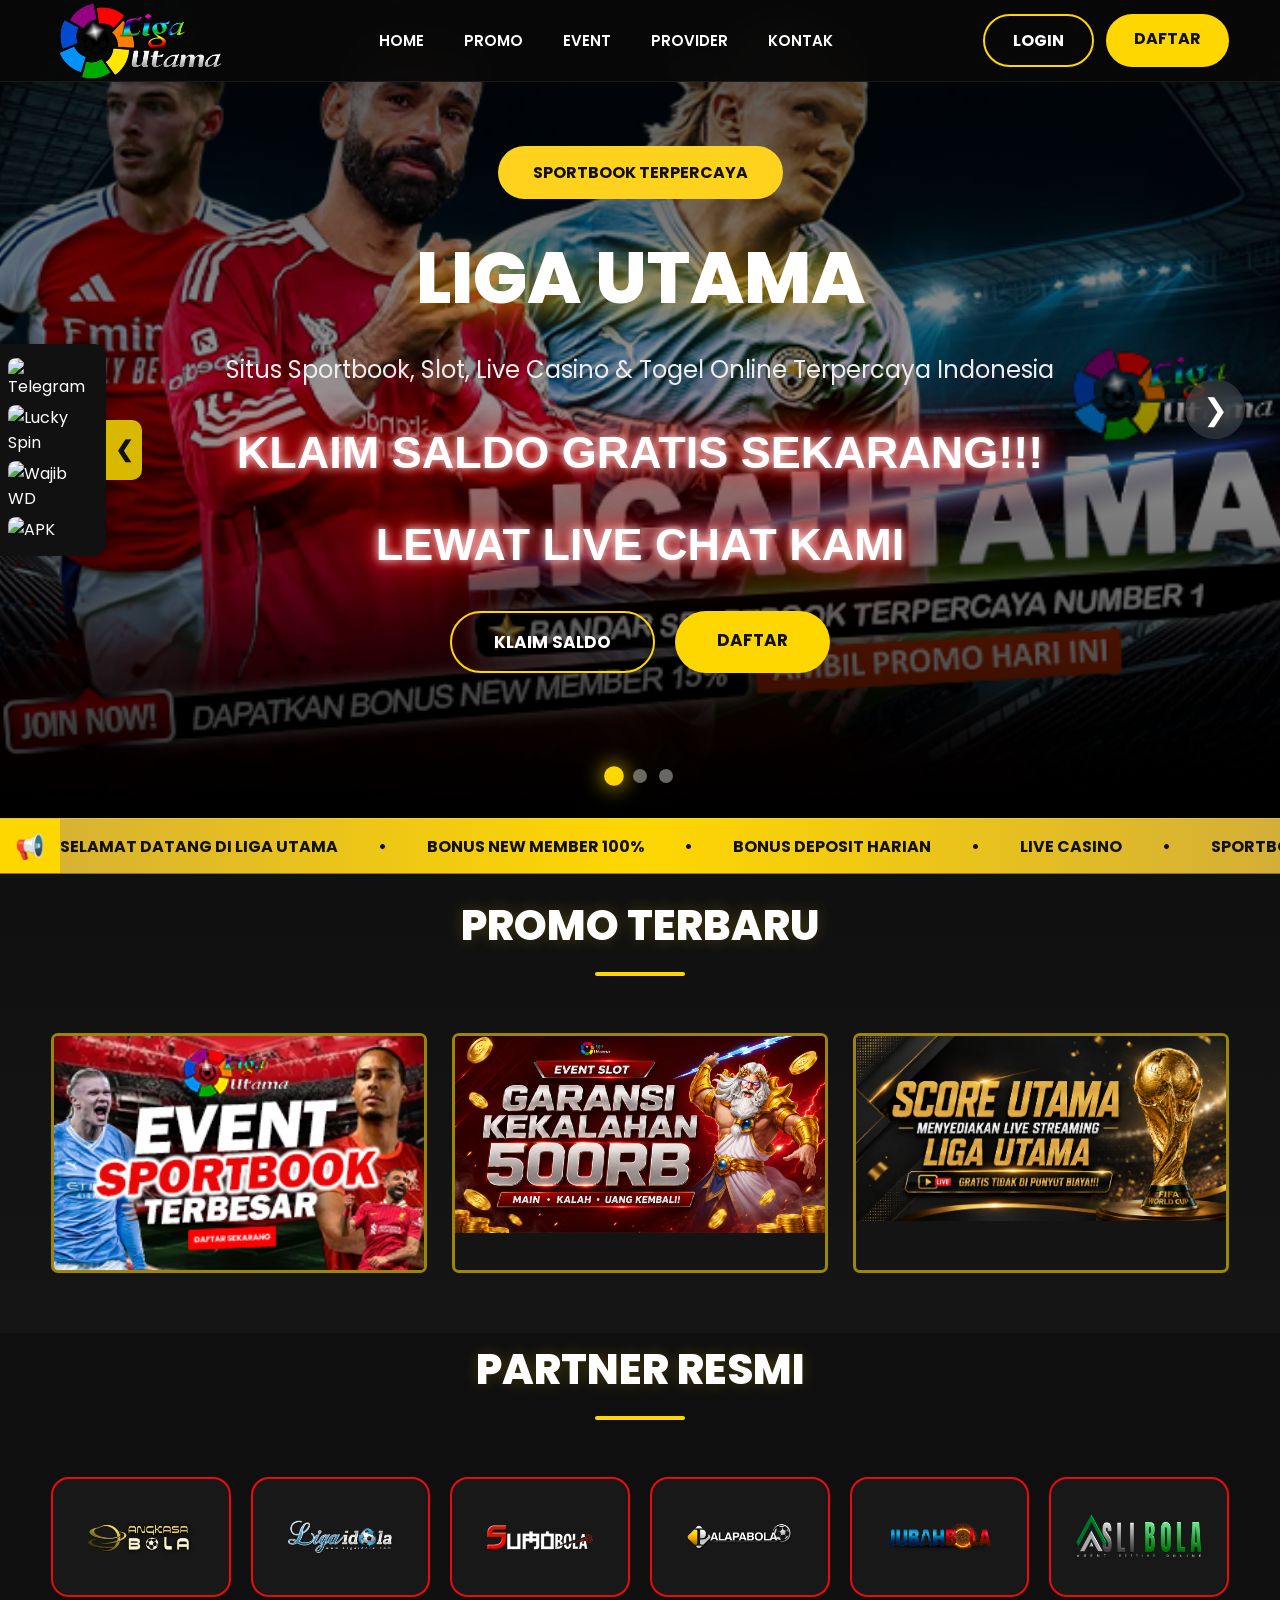
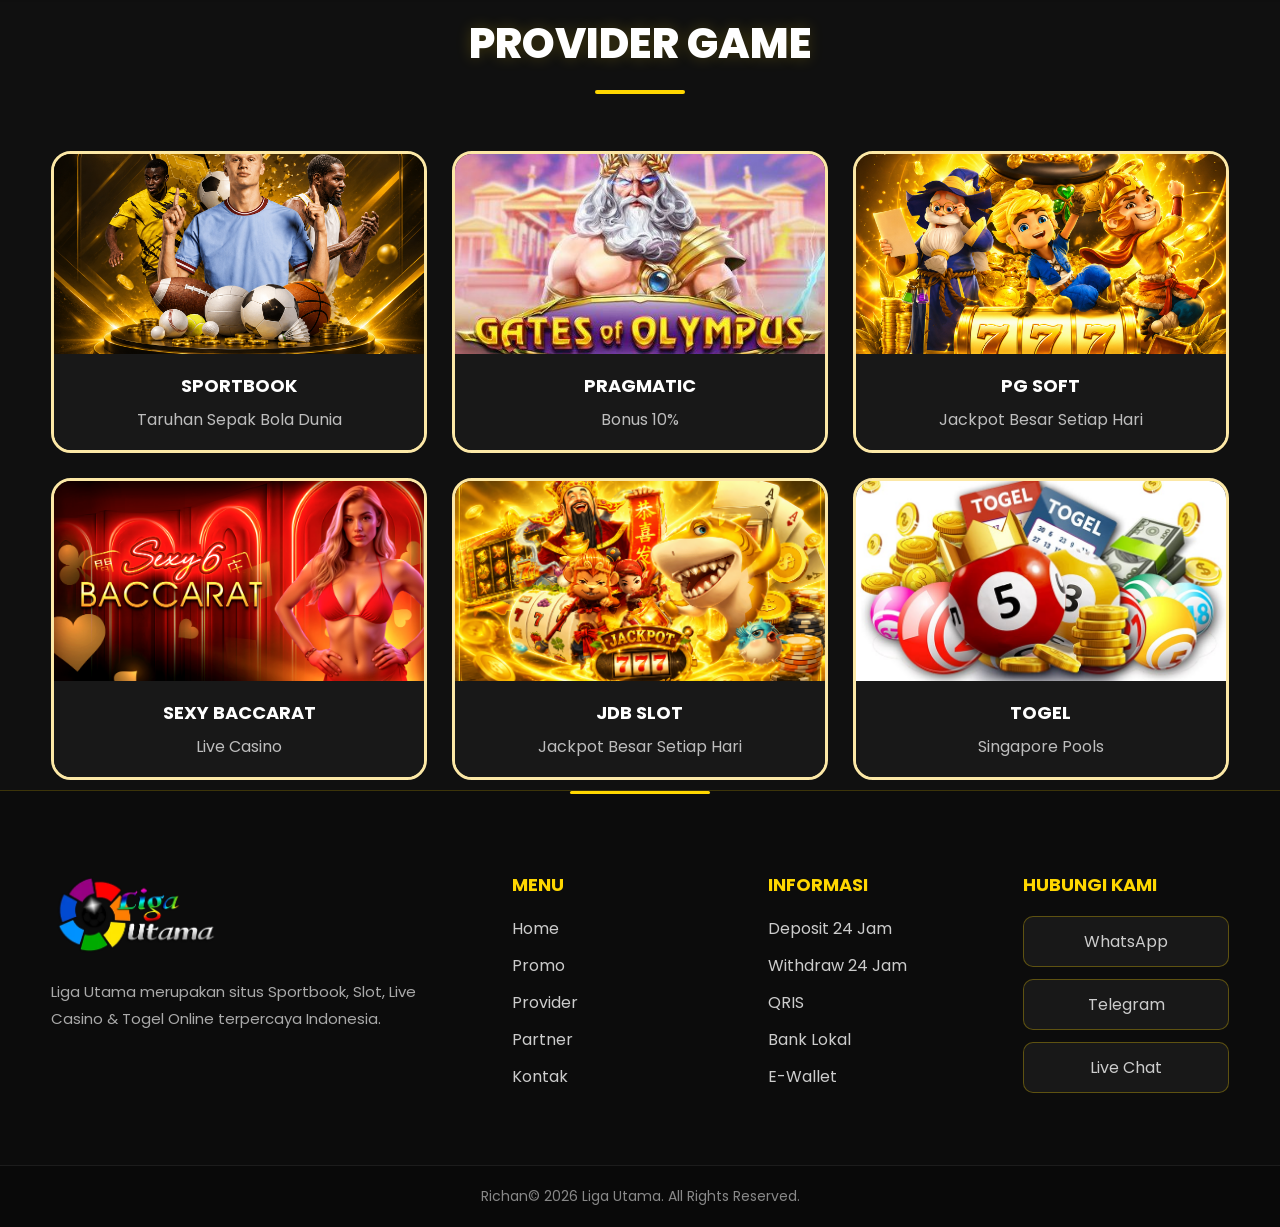
==== commit 02da2f7c: "Add files via upload" ====
--- a/index.html
+++ b/index.html
@@ -114,9 +114,11 @@
 
         <p>
             Situs Sportbook, Slot, Live Casino & Togel Online Terpercaya Indonesia
-        </p>
+       
 <div class="promo-text">
     KLAIM SALDO GRATIS SEKARANG!!!
+     </p>
+    LEWAT LIVE CHAT KAMI
 </div>
    </p>
 
--- a/style.css
+++ b/style.css
@@ -1478,9 +1478,9 @@
     font-weight: 900;
     text-shadow:
         0 0 10px #ffffff,
-        0 0 20px #ffd000,
-        0 0 40px #ffd000,
-        0 0 70px #ffb700;
+        0 0 20px hsl(0, 98%, 55%),
+        0 0 40px hsl(0, 100%, 52%),
+        0 0 70px hsl(0, 86%, 54%);
     animation: glowBlink 1.2s infinite;
 }
 
@@ -1490,14 +1490,14 @@
         text-shadow:
             0 0 5px #ffffff,
             0 0 10px oklab(72.67099999999999% 0.00949 0.14207),
-            0 0 20px hwb(56 0% 0%),
-            0 0 35px hsl(17, 100%, 42%);
+            0 0 20px lab(53.67% 78.86 67.37),
+            0 0 35px hsl(17, 100%, 50%);
     }
 
     50% {
         opacity: 0.45;
         text-shadow:
             0 0 40px hsl(0, 1%, 47%),
-            0 0 15px lab(85.19% 1.63 85.91);
+            0 0 15px lch(53.4% 98.18 37.84);
     }
 }
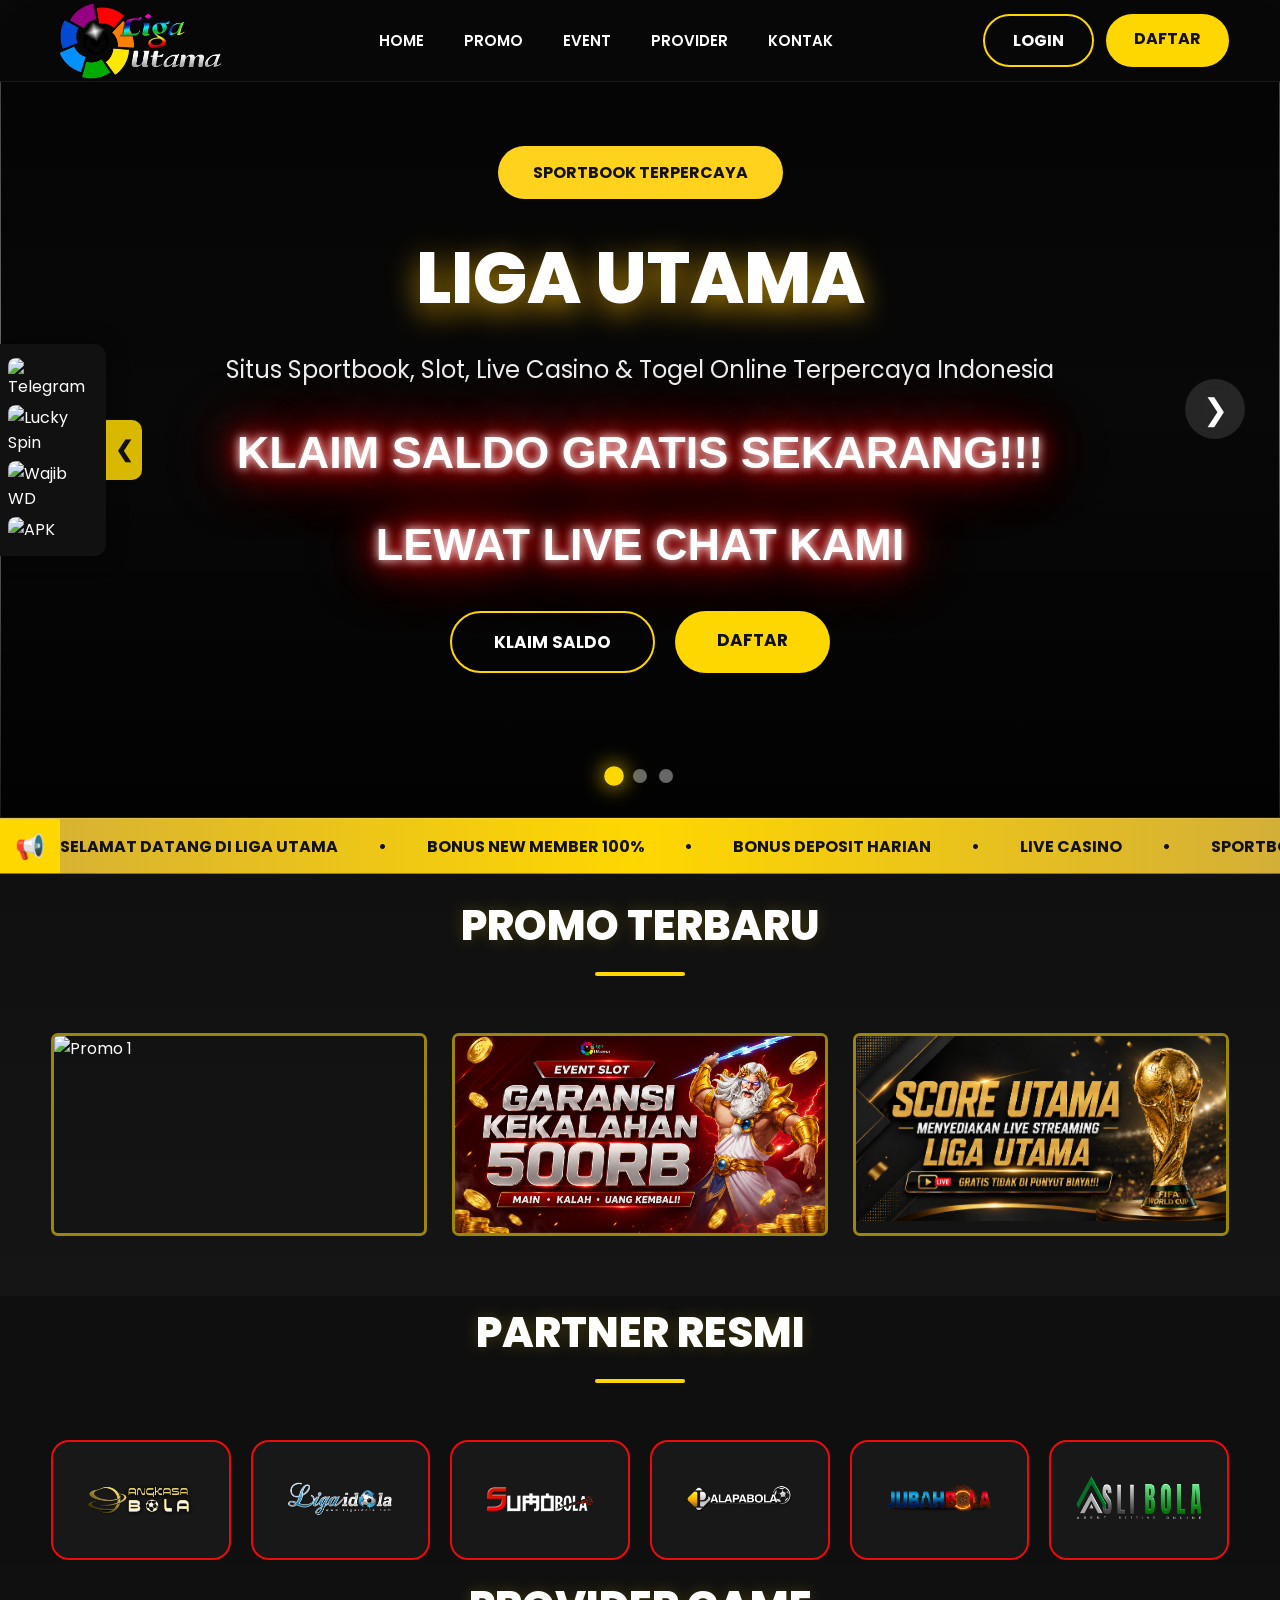
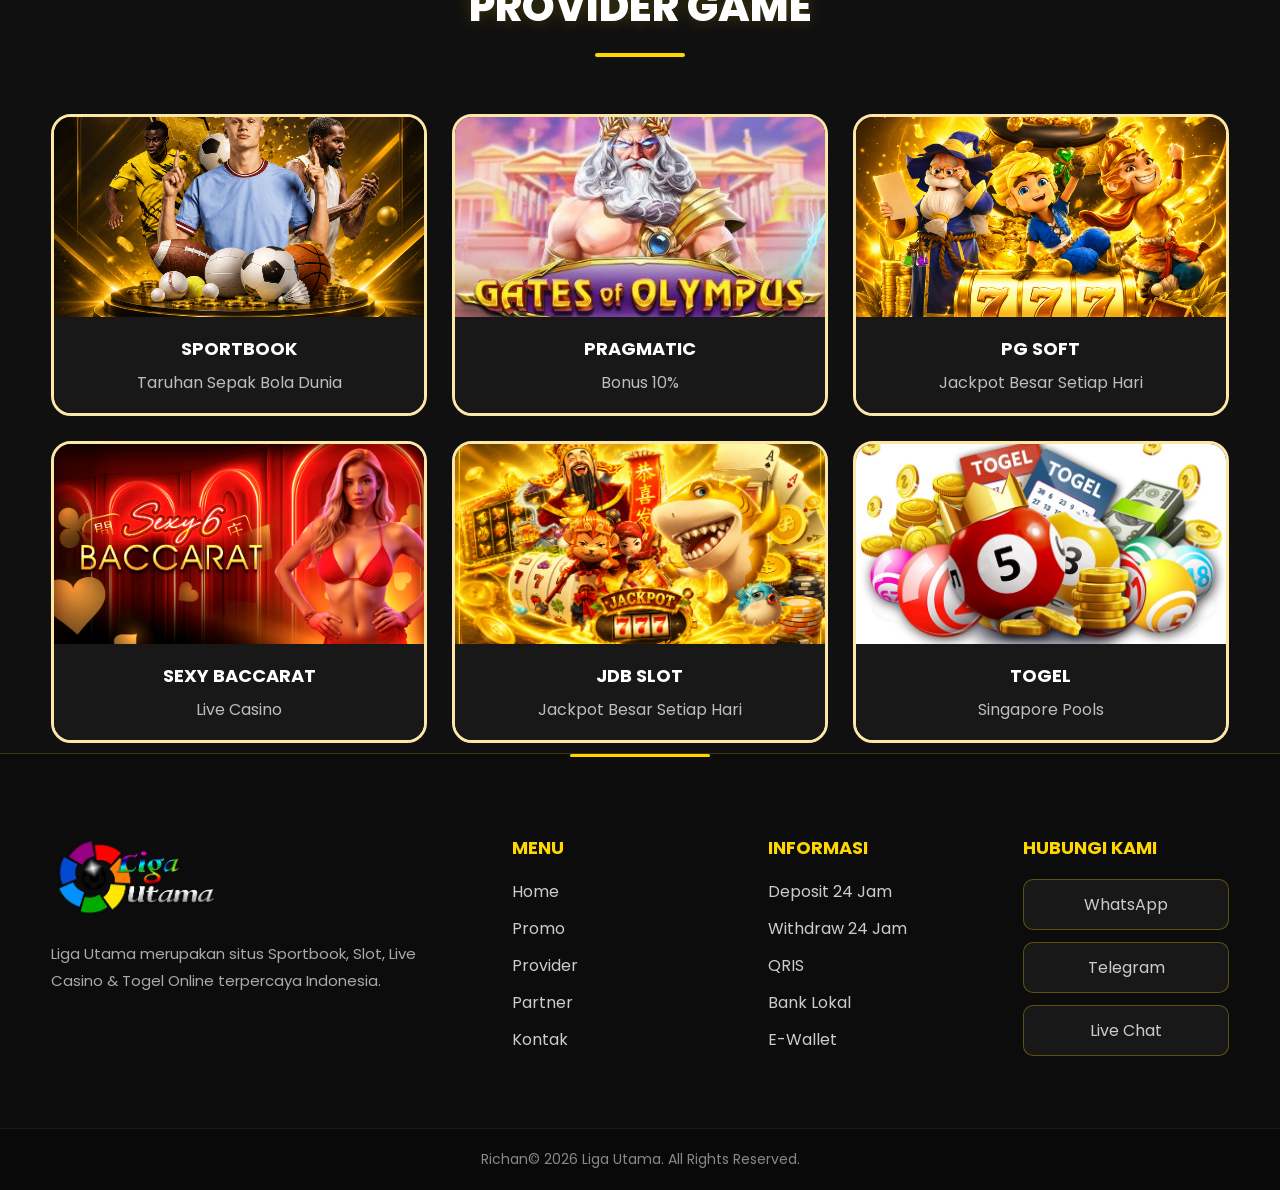
==== commit ce3f309f: "Add files via upload" ====
--- a/index.html
+++ b/index.html
@@ -74,7 +74,7 @@
     <div class="hero-slider">
 
         <div class="hero-slide active">
-            <img src="bb3.png" alt="">
+            <img src="popupagst.png" alt="">
         </div>
 
         <div class="hero-slide">
@@ -198,7 +198,7 @@
 
             <a href="https://ligautama.klaim-event.site/" class="promo-card">
 
-                <img src="eventligut.jpg" alt="Promo 1">
+                <img src="bannerl1.webp" alt="Promo 1">
 
             </a>
 
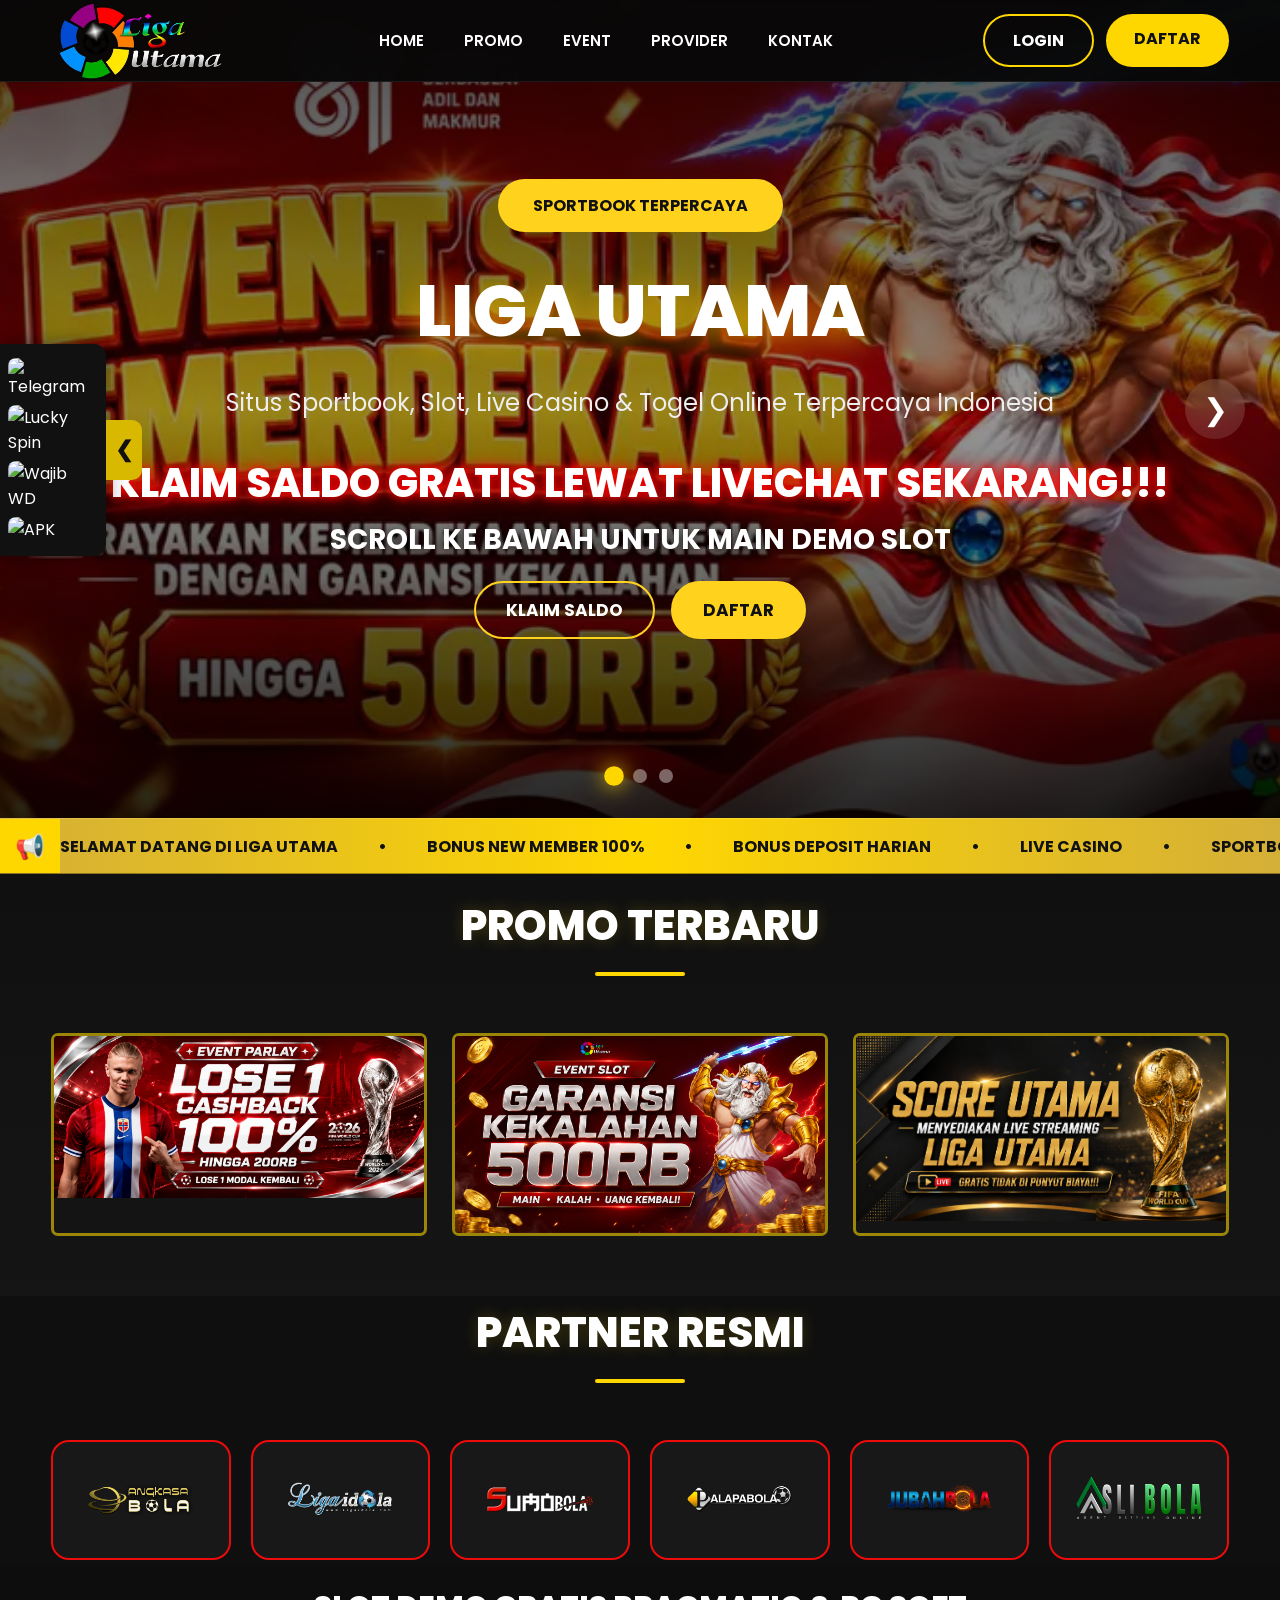
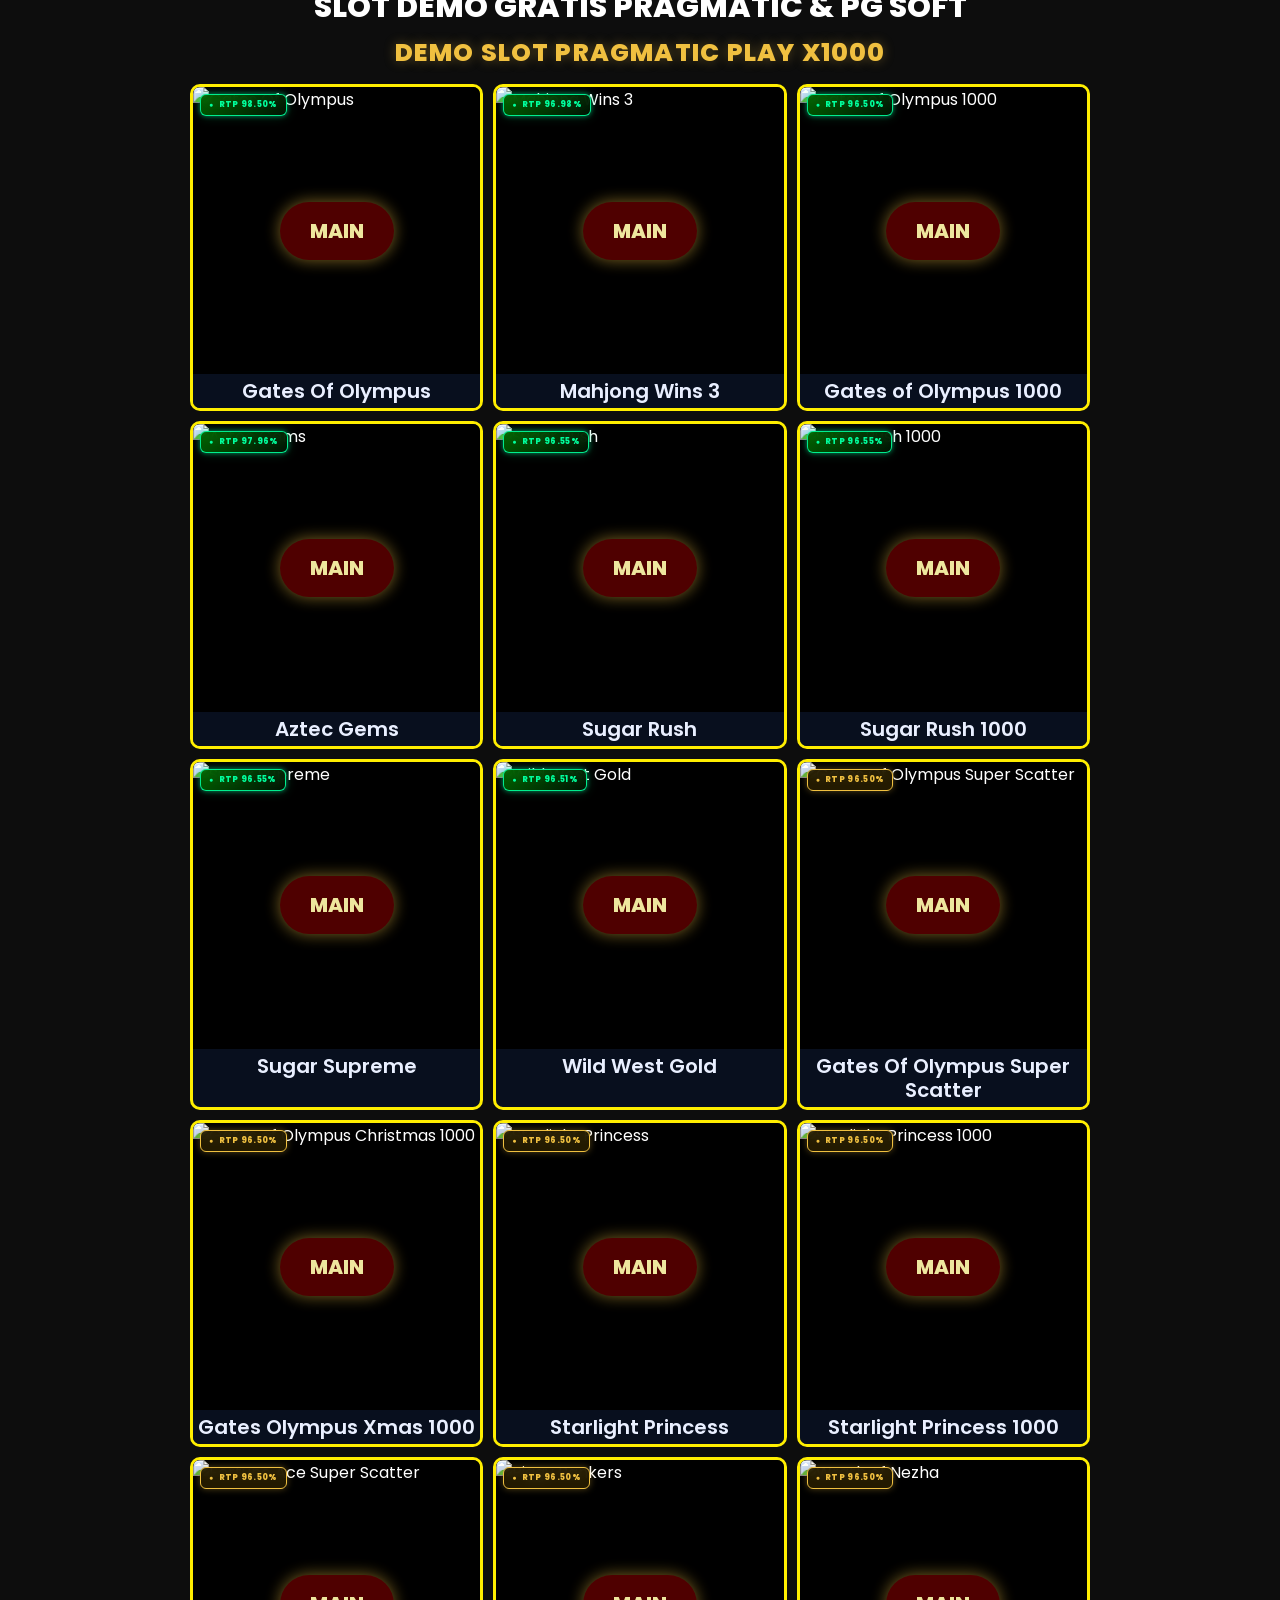
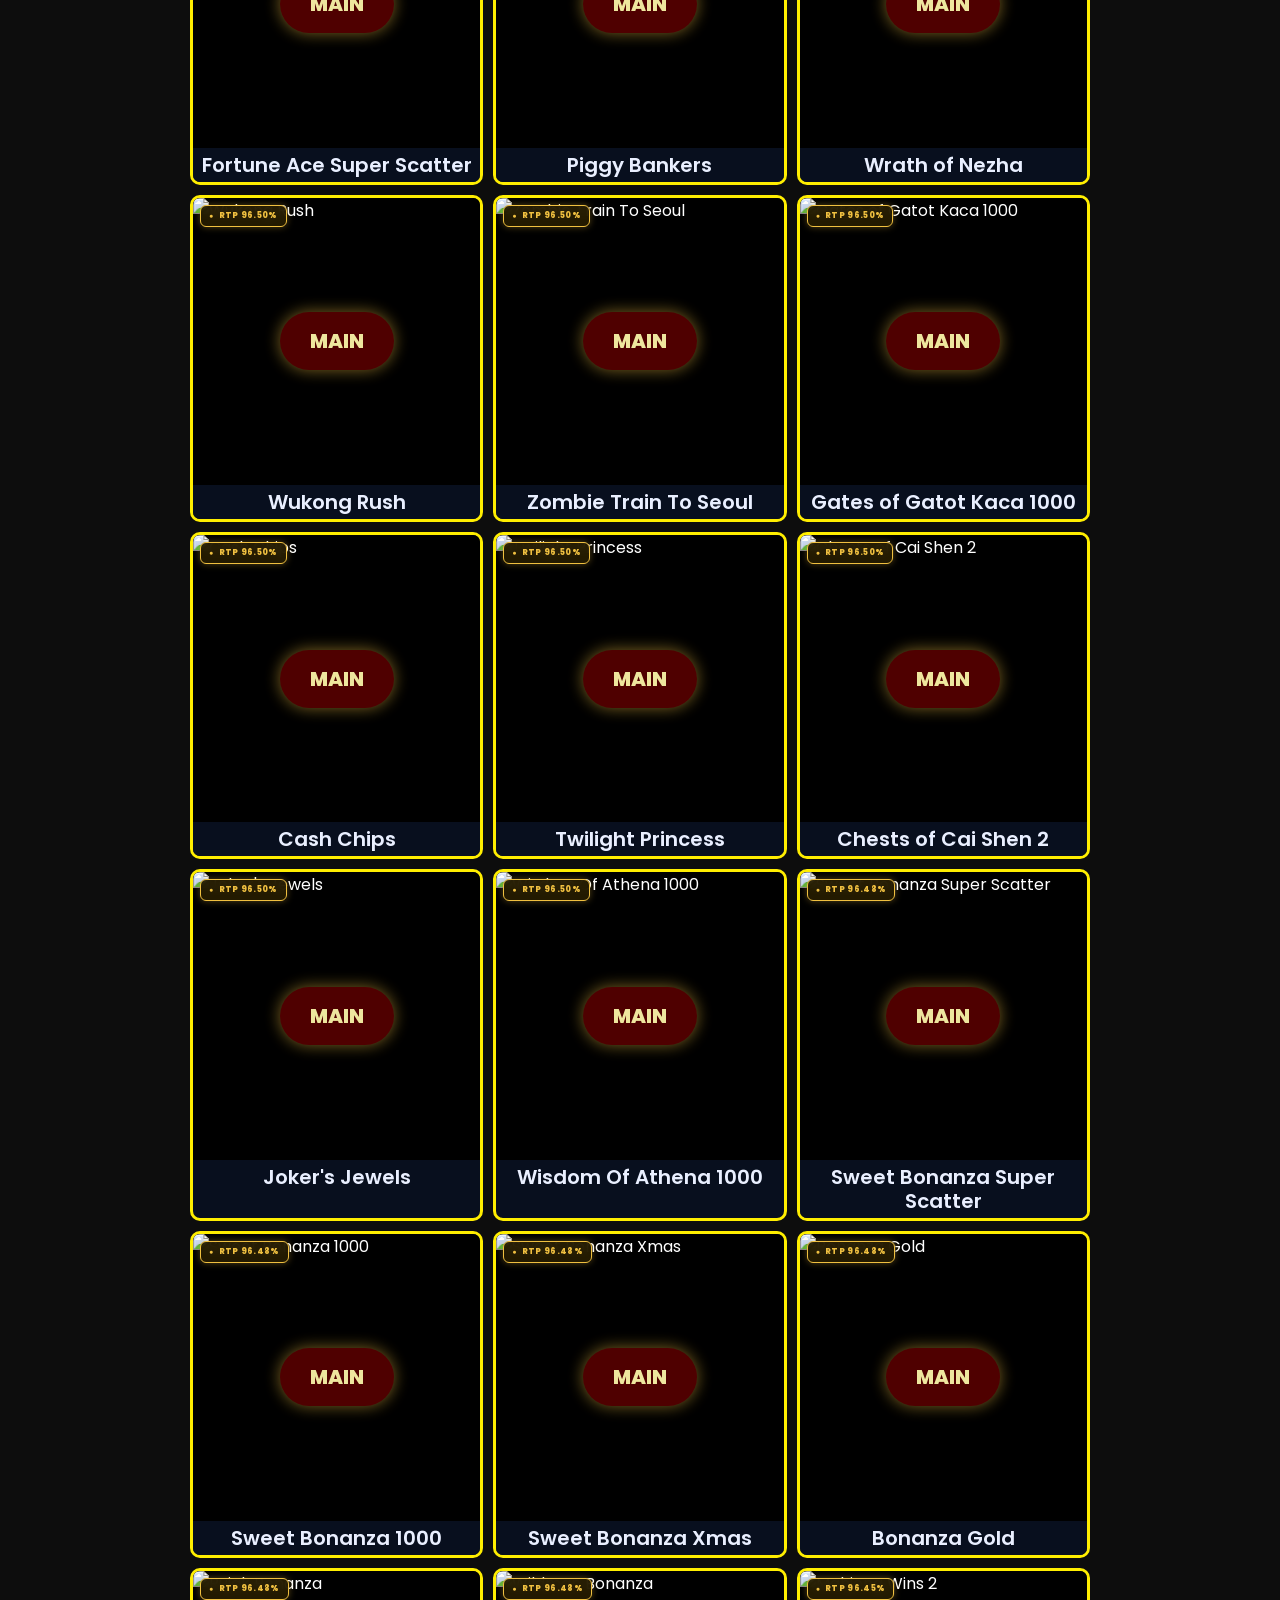
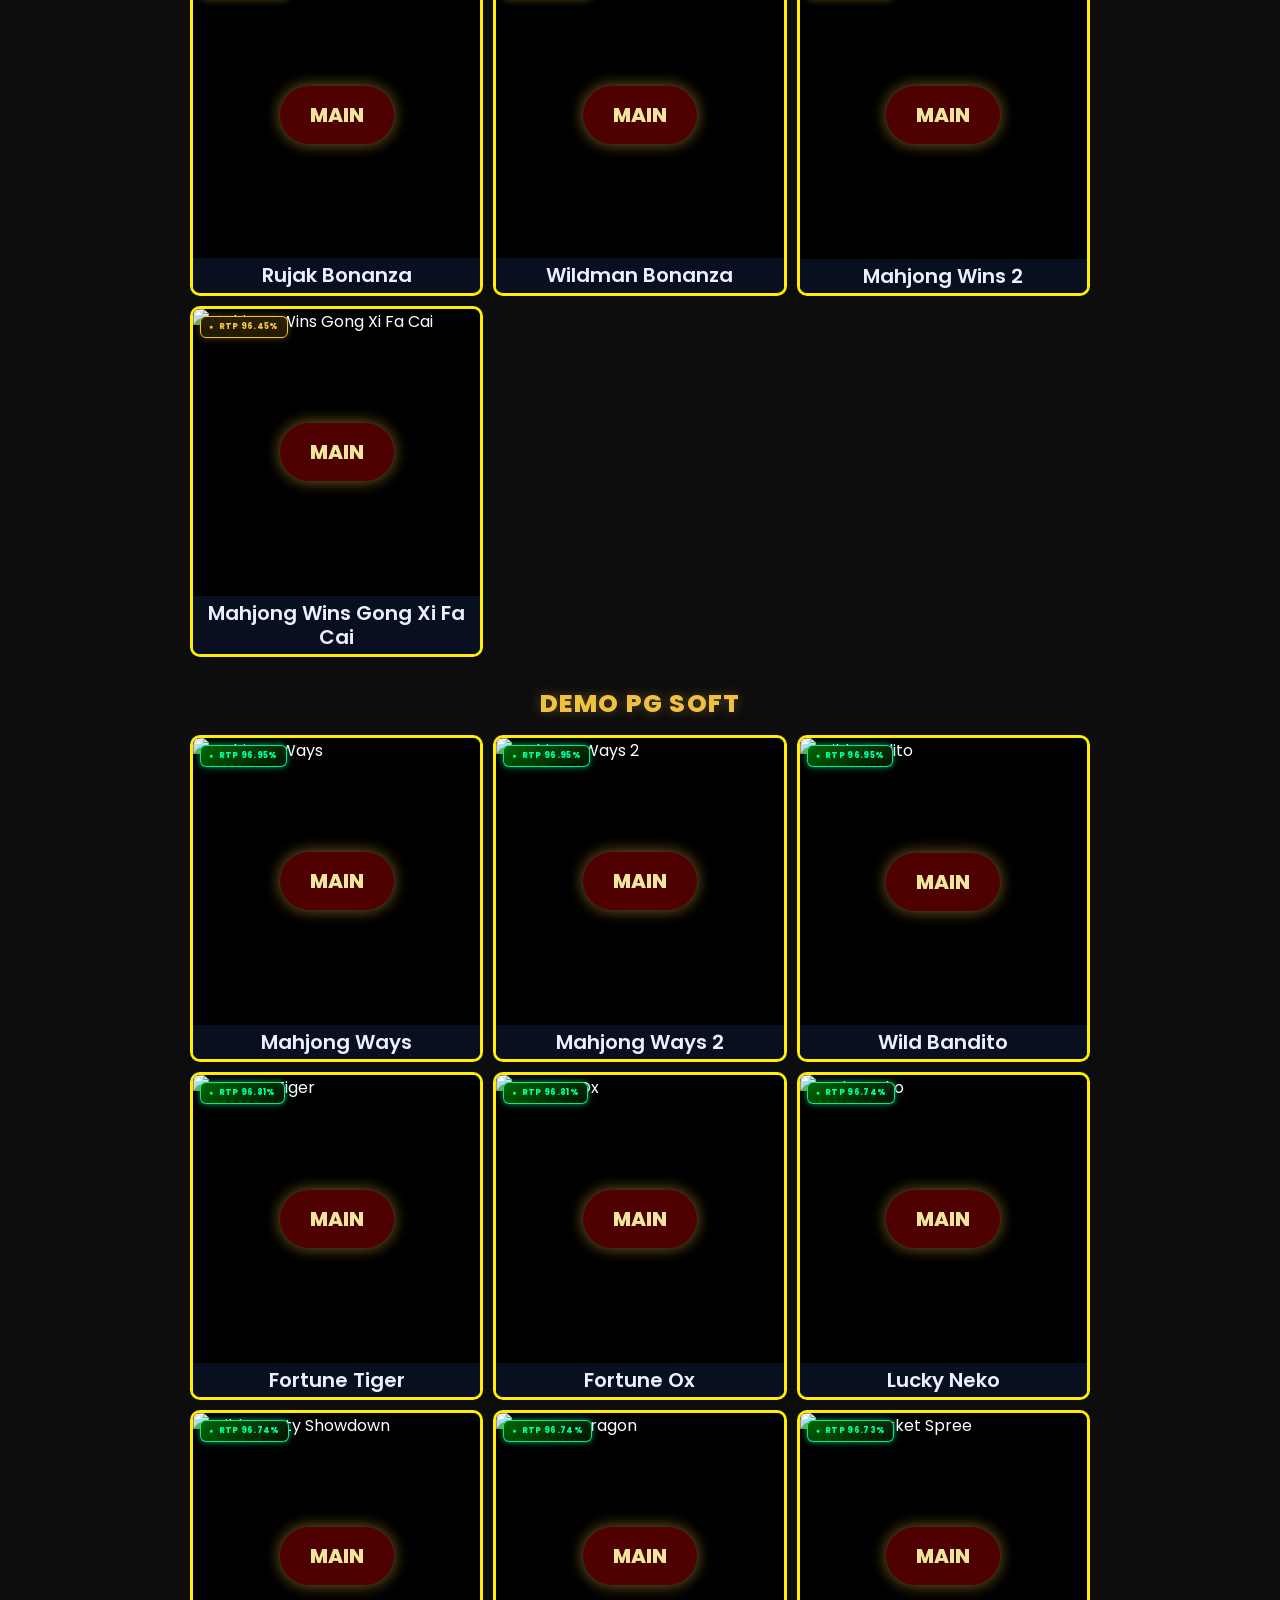
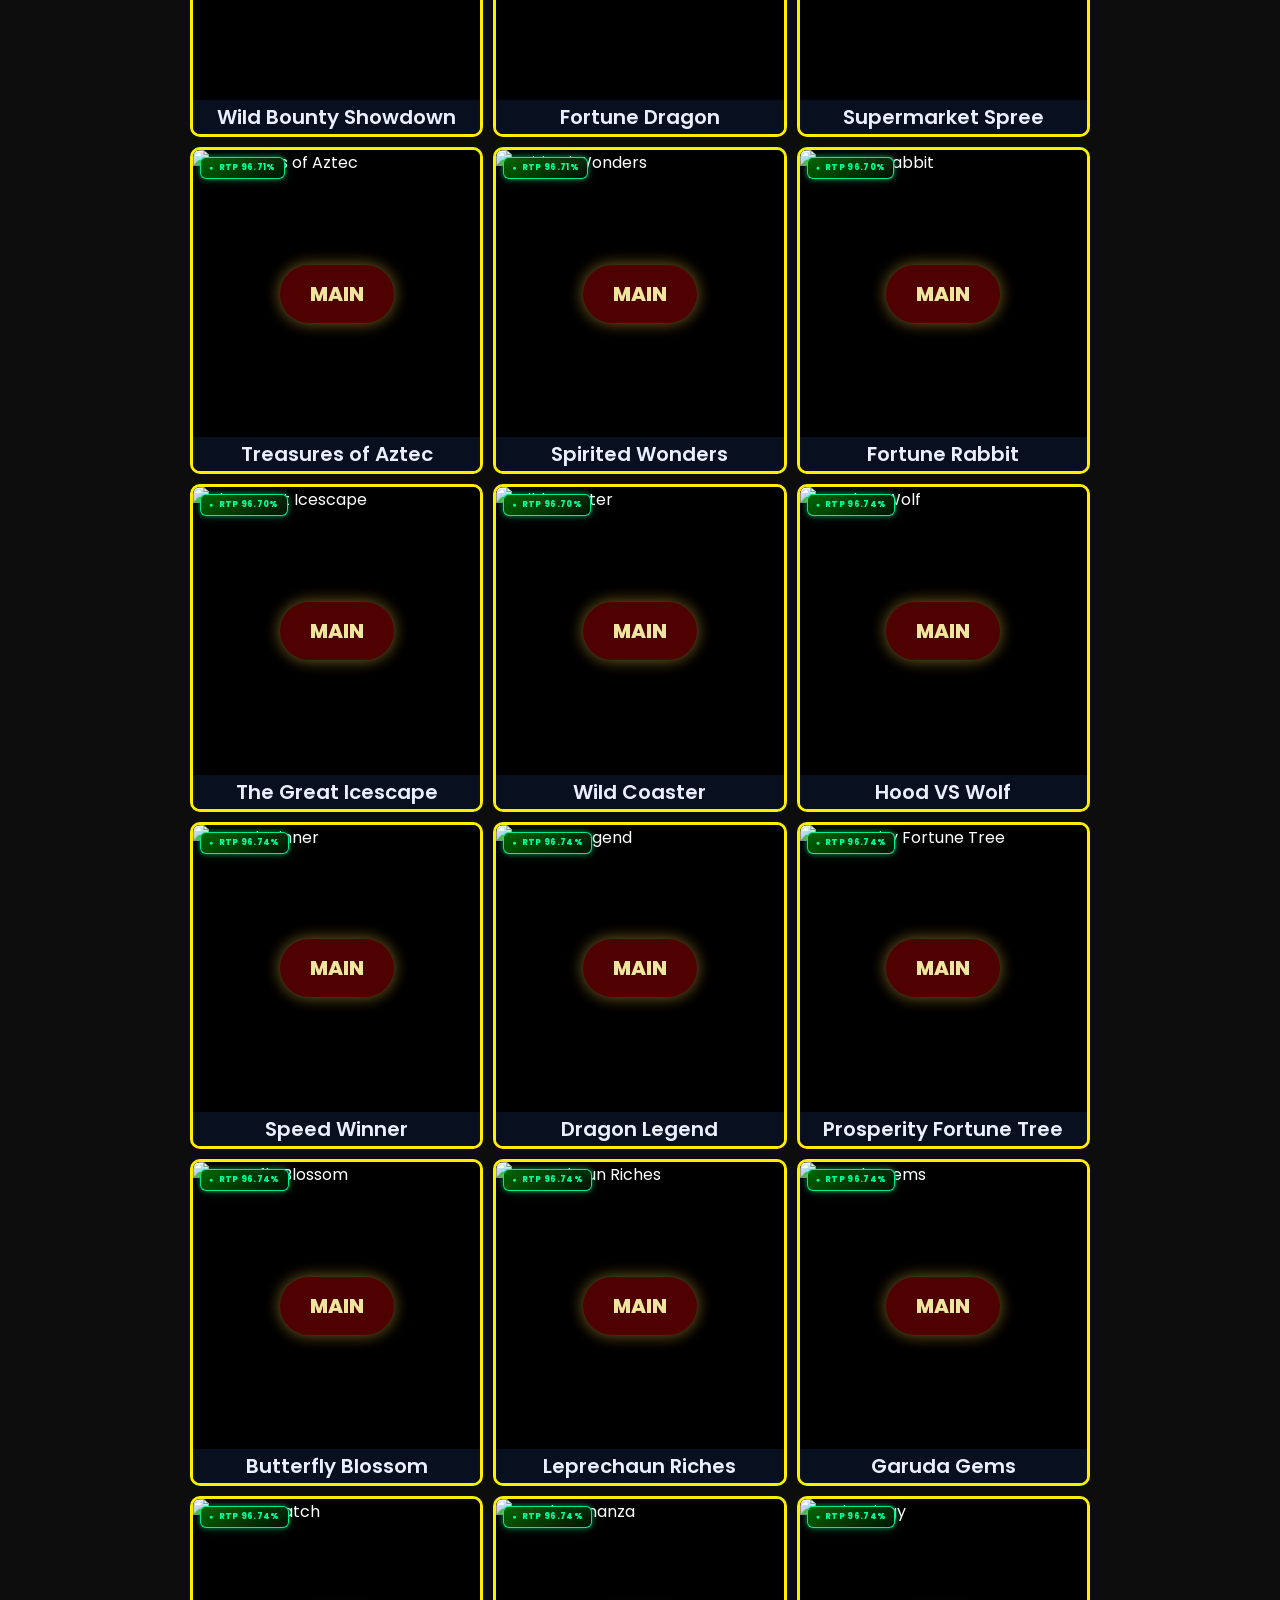
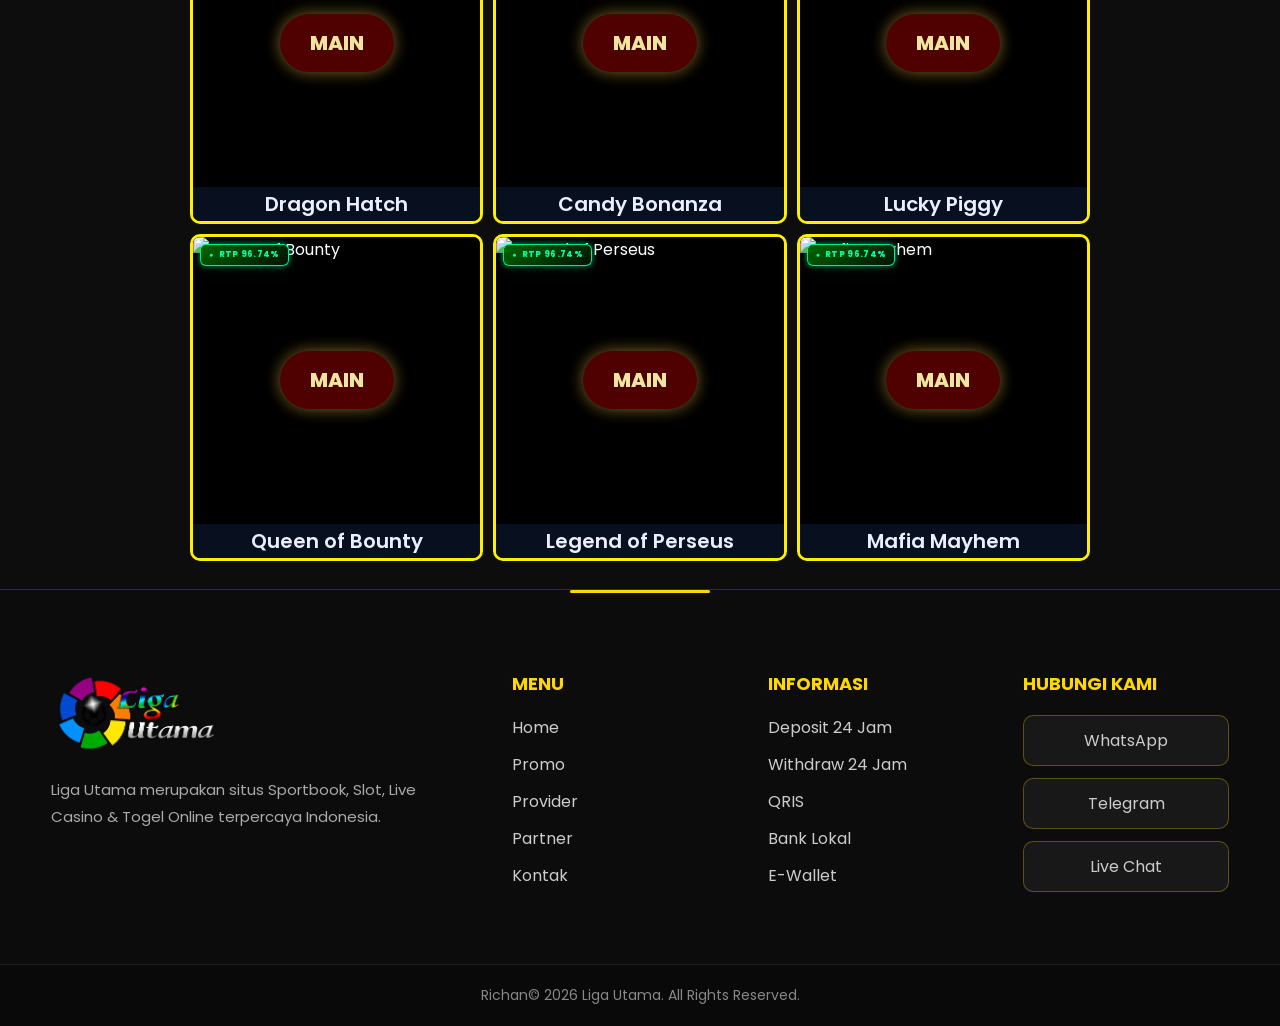
==== commit 0aaf7cc9: "Add files via upload" ====
--- a/index.html
+++ b/index.html
@@ -1,503 +1,711 @@
-<!DOCTYPE html>
-<html lang="id">
-
-<head>
-
-<meta charset="UTF-8">
-
-<meta name="viewport"
-content="width=device-width, initial-scale=1.0">
-
-<title>LIGA UTAMA</title>
-
-<link rel="preconnect" href="https://fonts.googleapis.com">
-
-<link rel="preconnect" href="https://fonts.gstatic.com" crossorigin>
-
-<link href="https://fonts.googleapis.com/css2?family=Poppins:wght@300;400;500;600;700;800&display=swap" rel="stylesheet">
-
-<link rel="stylesheet" href="style.css">
-
-</head>
-
-<body>
-<header>
-
-    <div class="container">
-
-        <a href="https://ligautama.com/" class="logo">
-            <img src="LOGO LIGUT.png" alt="Liga Utama">
-        </a>
-
-        <nav id="mobileMenu">
-
-            <ul>
-
-                <li><a href="http://ligutslot.org">HOME</a></li>
-                <li><a href="https://ligautama.klaim-event.site/">PROMO</a></li>
-                <li><a href="https://ligautama.klaim-event.site/">EVENT</a></li>
-                <li><a href="http://ligutslot.org">PROVIDER</a></li>
-                <li><a href="https://shortlyx.site/ligutwaofficial">KONTAK</a></li>
-
-            </ul>
-
-            <div class="mobile-buttons">
-
-                <a href="http://ligutslot.org" class="login">KLAIM</a>
-
-                <a href="https://ligutpro.org/_View/Register.aspx" class="register">DAFTAR</a>
-
-            </div>
-
-        </nav>
-
-        <div class="header-btn">
-
-            <a href="http://ligutslot.org" class="login">LOGIN</a>
-
-            <a href="https://ligutpro.org/_View/Register.aspx" class="register">DAFTAR</a>
-
-        </div>
-
-        <div id="menuBtn">
-
-            ☰
-
-        </div>
-
-    </div>
-
-</header>
-
-<section class="hero">
-
-    <div class="hero-slider">
-
-        <div class="hero-slide active">
-            <img src="popupagst.png" alt="">
-        </div>
-
-        <div class="hero-slide">
-            <img src="popup1.png" alt="">
-        </div>
-
-        <div class="hero-slide">
-            <img src="popup2.png" alt="">
-        </div>
-
-    </div>
-    
-    <button class="hero-prev">&#10094;</button>
-
-<button class="hero-next">&#10095;</button>
-
-<div class="hero-dots">
-
-    <span class="dot active"></span>
-
-    <span class="dot"></span>
-
-    <span class="dot"></span>
-
-</div>
-
-
-    <div class="hero-overlay"></div>
-
-    <div class="hero-content">
-
-        <span class="hero-badge">
-            SPORTBOOK TERPERCAYA
-        </span>
-
-        <h1>LIGA UTAMA</h1>
-
-        <p>
-            Situs Sportbook, Slot, Live Casino & Togel Online Terpercaya Indonesia
-       
-<div class="promo-text">
-    KLAIM SALDO GRATIS SEKARANG!!!
-     </p>
-    LEWAT LIVE CHAT KAMI
-</div>
-   </p>
-
-        <div class="hero-button">
-
-            <a href="http://ligutslot.org" class="login">
-                KLAIM SALDO
-            </a>
-
-            <a href="https://ligutpro.org/_View/Register.aspx" class="register">
-                DAFTAR
-            </a>
-
-        </div>
-
-    </div>
-
-</section>
-
-<section class="news-bar">
-
-    <div class="news-icon">
-
-        📢
-
-    </div>
-
-    <div class="news-wrapper">
-
-        <div class="news-track">
-
-            <span>SELAMAT DATANG DI LIGA UTAMA</span>
-
-            <span>•</span>
-
-            <span>BONUS NEW MEMBER 100%</span>
-
-            <span>•</span>
-
-            <span>BONUS DEPOSIT HARIAN</span>
-
-            <span>•</span>
-
-            <span>LIVE CASINO</span>
-
-            <span>•</span>
-
-            <span>SPORTBOOK</span>
-
-            <span>•</span>
-
-            <span>RTP SLOT HARI INI</span>
-
-            <span>•</span>
-
-            <span>TOGEL RESMI</span>
-
-        </div>
-
-    </div>
-
-</section>
-
-<section class="promo">
-
-    <div class="container">
-
-        <div class="section-title">
-
-            <h2>PROMO TERBARU</h2>
-
-            <span></span>
-
-        </div>
-
-        <div class="promo-grid">
-
-            <a href="https://ligautama.klaim-event.site/" class="promo-card">
-
-                <img src="bannerl1.webp" alt="Promo 1">
-
-            </a>
-
-            <a href="https://ligautama.link-event.info/februari-2026/" class="promo-card">
-
-                <img src="garansi500rb.webp" alt="Promo 2">
-
-            </a>
-
-            <a href="https://scoreutama.com/" class="promo-card">
-
-                <img src="Bennerscore.png" alt="Promo 3">
-
-            </a>
-
-        </div>
-
-    </div>
-
-</section>
-<section class="partner">
-
-    <div class="container">
-
-        <div class="section-title">
-
-            <h2>PARTNER RESMI</h2>
-
-            <span></span>
-
-        </div>
-
-        <div class="partner-grid">
-
-            <a href="https://angkasabola.com" class="partner-card" target="_blank">
-                <img src="Angkasabola.webp" alt="Angkasa Bola">
-            </a>
-
-            <a href="https://ligaidola.com" class="partner-card" target="_blank">
-                <img src="ligaidola.webp" alt="Liga Idola">
-            </a>
-
-            <a href="https://sumobola.com" class="partner-card" target="_blank">
-                <img src="sumobola.webp" alt="Sumo Bola">
-            </a>
-
-            <a href="https://palapabola.com" class="partner-card" target="_blank">
-                <img src="palapabola.webp" alt="Palapa Bola">
-            </a>
-
-            <a href="https://jubahbola.com" class="partner-card" target="_blank">
-                <img src="jubahbola.webp" alt="Jubah Bola">
-            </a>
-
-            <a href="https://aslibola.com" class="partner-card" target="_blank">
-                <img src="aslibola.png" alt="Asli Bola">
-            </a>
-
-        </div>
-
-    </div>
-
-</section>
-
-<section class="provider">
-
-    <div class="container">
-
-        <div class="section-title">
-
-            <h2>PROVIDER GAME</h2>
-
-            <span></span>
-
-        </div>
-
-        <div class="provider-grid">
-
-            <a href="https://ligautama.com/" class="provider-card">
-
-                <img src="spbk.png" alt="Sportbook">
-
-                <div class="provider-info">
-
-                    <h3>SPORTBOOK</h3>
-
-                    <p>Taruhan Sepak Bola Dunia</p>
-
-                </div>
-
-            </a>
-
-            <a href="https://ligautama.com/" class="provider-card">
-
-                <img src="pragmatic.png" alt="PRAGMATIC">
-
-                <div class="provider-info">
-
-                    <h3>PRAGMATIC</h3>
-
-                    <p>Bonus 10%</p>
-
-                </div>
-
-            </a>
-
-            <a href="https://ligautama.com/" class="provider-card">
-
-                <img src="pgsof.png" alt="pgsoft">
-
-                <div class="provider-info">
-
-                    <h3>PG SOFT</h3>
-
-                    <p>Jackpot Besar Setiap Hari</p>
-
-                </div>
-
-            </a>
-
-            <a href="https://ligautama.com/" class="provider-card">
-
-                <img src="sexy.png" alt="SEXY">
-
-                <div class="provider-info">
-
-                    <h3>SEXY BACCARAT</h3>
-
-                    <p>Live Casino</p>
-
-                </div>
-
-            </a>
-
-            <a href="https://ligautama.com/" class="provider-card">
-
-                <img src="jdb.png" alt="pgsoft">
-
-                <div class="provider-info">
-
-                    <h3>JDB SLOT</h3>
-
-                    <p>Jackpot Besar Setiap Hari</p>
-
-                </div>
-
-            </a>
-
-            <a href="https://ligautama.com/" class="provider-card">
-
-                <img src="togel.png" alt="pgsoft">
-
-                <div class="provider-info">
-
-                    <h3>TOGEL</h3>
-
-                    <p>Singapore Pools</p>
-
-                </div>
-
-            </a>
-
-        </div>
-
-    </div>
-
-</section>
-
-<div id="menuOverlay"></div>
-<footer class="footer">
-
-    <div class="container">
-
-        <div class="footer-grid">
-
-            <!-- Kolom 1 -->
-            <div class="footer-box">
-
-                <img src="LOGO LIGUT.png" class="footer-logo">
-
-                <p>
-
-                    Liga Utama merupakan situs Sportbook, Slot, Live Casino & Togel Online terpercaya Indonesia.
-
-                </p>
-
-            </div>
-
-            <!-- Kolom 2 -->
-
-            <div class="footer-box">
-
-                <h3>MENU</h3>
-
-                <ul>
-
-                    <li><a href="http://ligutslot.org">Home</a></li>
-
-                    <li><a href="https://ligautama.klaim-event.site/">Promo</a></li>
-
-                    <li><a href="http://ligutslot.org">Provider</a></li>
-
-                    <li><a href="http://ligutslot.org">Partner</a></li>
-
-                    <li><a href="https://shortlyx.site/ligutwaofficial">Kontak</a></li>
-
-                </ul>
-
-            </div>
-
-            <!-- Kolom 3 -->
-
-            <div class="footer-box">
-
-                <h3>INFORMASI</h3>
-
-                <ul>
-
-                    <li>Deposit 24 Jam</li>
-
-                    <li>Withdraw 24 Jam</li>
-
-                    <li>QRIS</li>
-
-                    <li>Bank Lokal</li>
-
-                    <li>E-Wallet</li>
-
-                </ul>
-
-            </div>
-
-            <!-- Kolom 4 -->
-
-            <div class="footer-box">
-
-                <h3>HUBUNGI KAMI</h3>
-
-                <a href="https://shortlyx.site/ligutwaofficial" class="social-btn">
-
-                    WhatsApp
-
-                </a>
-
-                <a href="https://shortlyx.link/sosmedligut" class="social-btn">
-
-                    Telegram
-
-                </a>
-
-                <a href="https://shortlyx.link/sosmedligut" class="social-btn">
-
-                    Live Chat
-
-                </a>
-
-            </div>
-
-        </div>
-
-    </div>
-
-    <div class="footer-bottom">
-
-        Richan© 2026 Liga Utama. All Rights Reserved.
-
-    </div>
-
-</footer>
-<!-- Floating Banner -->
-<div id="floatingBanner">
-
-    <div class="banner-content">
-
-        <a href="https://t.me/aslibola_bot/" target="_blank">
-            <img src="https://gudangmemori.com/aslibola/banner/aslibola.png" alt="Telegram">
-        </a>
-
-        <a href="https://aslibola.spinwheel.live/" target="_blank">
-            <img src="https://gudangmemori.com/aslibola/banner/LUCKYSPINNOW.gif" alt="Lucky Spin">
-        </a>
-
-        <a href="https://aslibola.live-main.click/" target="_blank">
-            <img src="https://gudangmemori.com/aslibola/banner/WAJIBWD.gif" alt="Wajib WD">
-        </a>
-
-        <a href="https://shortq.org/asliapp/" target="_blank">
-            <img src="https://gudangmemori.com/aslibola/banner/APK-ASLI.gif" alt="APK">
-        </a>
-
-    </div>
-
-    <button id="toggleBanner">❮</button>
-
-</div>
-<script src="scrip.js"></script>
-</body>
-
-</html>
-<!-- Start of  Zendesk Widget script -->
-<script id="ze-snippet" src="https://static.zdassets.com/ekr/snippet.js?key=532b2b35-5e64-4e8e-a8e6-6ce902b59bfc"> </script>
+<!DOCTYPE html>
+
+<html lang="id">
+<head>
+<meta charset="utf-8"/>
+<meta content="width=device-width, initial-scale=1.0" name="viewport"/>
+<title>LIGA UTAMA</title>
+<link href="https://fonts.googleapis.com" rel="preconnect"/>
+<link crossorigin="" href="https://fonts.gstatic.com" rel="preconnect"/>
+<link href="https://fonts.googleapis.com/css2?family=Poppins:wght@300;400;500;600;700;800&amp;display=swap" rel="stylesheet"/>
+<link href="style.css" rel="stylesheet"/>
+</head>
+<body>
+<header>
+<div class="container">
+<a class="logo" href="https://ligautama.com/">
+<img alt="Liga Utama" src="LOGO LIGUT.png"/>
+</a>
+<nav id="mobileMenu">
+<ul>
+<li><a href="http://ligutslot.org">HOME</a></li>
+<li><a href="https://ligautama.klaim-event.site/">PROMO</a></li>
+<li><a href="https://ligautama.klaim-event.site/">EVENT</a></li>
+<li><a href="http://ligutslot.org">PROVIDER</a></li>
+<li><a href="https://shortlyx.site/ligutwaofficial">KONTAK</a></li>
+</ul>
+<div class="mobile-buttons">
+<a class="login" href="http://ligutslot.org">KLAIM</a>
+<a class="register" href="https://ligutpro.org/_View/Register.aspx">DAFTAR</a>
+</div>
+</nav>
+<div class="header-btn">
+<a class="login" href="http://ligutslot.org">LOGIN</a>
+<a class="register" href="https://ligutpro.org/_View/Register.aspx">DAFTAR</a>
+</div>
+<div id="menuBtn">
+
+            ☰
+
+        </div>
+</div>
+</header>
+<section class="hero">
+<div class="hero-slider">
+<div class="hero-slide active">
+<img alt="" src="popupagst.png"/>
+</div>
+<div class="hero-slide">
+<img alt="" src="popup1.png"/>
+</div>
+<div class="hero-slide">
+<img alt="" src="popup2.png"/>
+</div>
+</div>
+<button class="hero-prev">❮</button>
+<button class="hero-next">❯</button>
+<div class="hero-dots">
+<span class="dot active"></span>
+<span class="dot"></span>
+<span class="dot"></span>
+</div>
+<div class="hero-overlay"></div>
+<div class="hero-content">
+    <span class="hero-badge">SPORTBOOK TERPERCAYA</span>
+    <h1>LIGA UTAMA</h1>
+    <p>Situs Sportbook, Slot, Live Casino &amp; Togel Online Terpercaya Indonesia</p>
+
+    <div class="promo-text">KLAIM SALDO GRATIS LEWAT LIVECHAT SEKARANG!!!</div>
+    <div class="livechat-text">SCROLL KE BAWAH UNTUK MAIN DEMO SLOT</div>
+
+    <div class="hero-button">
+        <a class="login" href="http://ligutslot.org">KLAIM SALDO</a>
+        <a class="register" href="https://ligutpro.org/_View/Register.aspx">DAFTAR</a>
+    </div>
+</div>
+</section>
+<section class="news-bar">
+<div class="news-icon">
+
+        📢
+
+    </div>
+<div class="news-wrapper">
+<div class="news-track">
+<span>SELAMAT DATANG DI LIGA UTAMA</span>
+<span>•</span>
+<span>BONUS NEW MEMBER 100%</span>
+<span>•</span>
+<span>BONUS DEPOSIT HARIAN</span>
+<span>•</span>
+<span>LIVE CASINO</span>
+<span>•</span>
+<span>SPORTBOOK</span>
+<span>•</span>
+<span>RTP SLOT HARI INI</span>
+<span>•</span>
+<span>TOGEL RESMI</span>
+</div>
+</div>
+</section>
+<section class="promo">
+<div class="container">
+<div class="section-title">
+<h2>PROMO TERBARU</h2>
+<span></span>
+</div>
+<div class="promo-grid">
+<a class="promo-card" href="https://ligautama.klaim-event.site/">
+<img alt="Promo 1" src="bannerl1.webp"/>
+</a>
+<a class="promo-card" href="https://ligautama.link-event.info/februari-2026/">
+<img alt="Promo 2" src="garansi500rb.webp"/>
+</a>
+<a class="promo-card" href="https://scoreutama.com/">
+<img alt="Promo 3" src="Bennerscore.png"/>
+</a>
+</div>
+</div>
+</section>
+<section class="partner">
+<div class="container">
+<div class="section-title">
+<h2>PARTNER RESMI</h2>
+<span></span>
+</div>
+<div class="partner-grid">
+<a class="partner-card" href="https://angkasabola.com" target="_blank">
+<img alt="Angkasa Bola" src="Angkasabola.webp"/>
+</a>
+<a class="partner-card" href="https://ligaidola.com" target="_blank">
+<img alt="Liga Idola" src="ligaidola.webp"/>
+</a>
+<a class="partner-card" href="https://sumobola.com" target="_blank">
+<img alt="Sumo Bola" src="sumobola.webp"/>
+</a>
+<a class="partner-card" href="https://palapabola.com" target="_blank">
+<img alt="Palapa Bola" src="palapabola.webp"/>
+</a>
+<a class="partner-card" href="https://jubahbola.com" target="_blank">
+<img alt="Jubah Bola" src="jubahbola.webp"/>
+</a>
+<a class="partner-card" href="https://aslibola.com" target="_blank">
+<img alt="Asli Bola" src="aslibola.png"/>
+</a>
+</div>
+</div>
+</section>
+<h1 class="provider">SLOT DEMO GRATIS PRAGMATIC &amp; PG SOFT</h1><section aria-labelledby="demo-pp-title" class="provider-games provider-games--pp">
+<div class="provider-container">
+<h2 class="provider-heading">DEMO SLOT PRAGMATIC PLAY X1000</h2>
+<div class="demo-grid">
+</a>
+<a aria-label="Main Gates Of Olympus" class="demo-card" href="https://d3pvfi6m7bxu71.cloudfront.net/gs2c/openGame.do?lang=id&amp;cur=IDR&amp;gameSymbol=vs20olympgate&amp;websiteUrl=https%3A%2F%2FDemo%20Pragmaticgamesfree.pragmaticplay.net&amp;jurisdiction=99" rel="noopener noreferrer" target="_blank">
+<div class="demo-image">
+<span class="rtp-badge rtp-badge"><span class="rtp-dot">●</span> RTP 98.50%</span>
+<img alt="Gates Of Olympus" loading="lazy" src="olympus.png"/>
+<span class="play-demo">MAIN</span>
+</div>
+<div class="demo-name">Gates Of Olympus</div>
+</a>
+<a aria-label="Main Mahjong Wins 3" class="demo-card" href="https://d3pvfi6m7bxu71.cloudfront.net/gs2c/openGame.do?lang=id&amp;cur=IDR&amp;gameSymbol=vswaysmahwblck&amp;websiteUrl=https%3A%2F%2Fdemogamesfree.pragmaticplay.net&amp;jurisdiction=99" rel="noopener noreferrer" target="_blank">
+<div class="demo-image">
+<span class="rtp-badge"><span class="rtp-dot">●</span> RTP 96.98%</span>
+<img alt="Mahjong Wins 3" loading="lazy" src="mahjongwins3.png"/>
+<span class="play-demo">MAIN</span>
+</div>
+<div class="demo-name">Mahjong Wins 3</div>
+</a>
+<a aria-label="Main Gates of Olympus 1000" class="demo-card" href="https://d3pvfi6m7bxu71.cloudfront.net/gs2c/openGame.do?lang=id&amp;cur=IDR&amp;gameSymbol=vs20olympx&amp;websiteUrl=https%3A%2F%2FDemo%20Pragmaticgamesfree.pragmaticplay.net&amp;jurisdiction=99" rel="noopener noreferrer" target="_blank">
+<div class="demo-image">
+<span class="rtp-badge rtp-bagge"><span class="rtp-dot">●</span> RTP 96.50%</span>
+<img alt="Gates of Olympus 1000" loading="lazy" src="olympus1000.png"/>
+<span class="play-demo">MAIN</span>
+</div>
+<div class="demo-name">Gates of Olympus 1000</div>
+</a>
+<a aria-label="Main Aztec Gems" class="demo-card" href="https://d3pvfi6m7bxu71.cloudfront.net/gs2c/openGame.do?lang=id&amp;cur=IDR&amp;gameSymbol=vs5aztecgems&amp;websiteUrl=https%3A%2F%2FDemo%20Pragmaticgamesfree.pragmaticplay.net&amp;jurisdiction=99" rel="noopener noreferrer" target="_blank">
+<div class="demo-image">
+<span class="rtp-badge"><span class="rtp-dot">●</span> RTP 97.96%</span>
+<img alt="Aztec Gems" loading="lazy" src="aztecgems.png"/>
+<span class="play-demo">MAIN</span>
+</div>
+<div class="demo-name">Aztec Gems</div>
+</a>
+<a aria-label="Main Sugar Rush" class="demo-card" href="https://d3pvfi6m7bxu71.cloudfront.net/gs2c/openGame.do?lang=id&amp;cur=IDR&amp;gameSymbol=vs20sugarrush&amp;websiteUrl=https%3A%2F%2FDemo%20Pragmaticgamesfree.pragmaticplay.net&amp;jurisdiction=99" rel="noopener noreferrer" target="_blank">
+<div class="demo-image">
+<span class="rtp-badge"><span class="rtp-dot">●</span> RTP 96.55%</span>
+<img alt="Sugar Rush" loading="lazy" src="sugarrush.png"/>
+<span class="play-demo">MAIN</span>
+</div>
+<div class="demo-name">Sugar Rush</div>
+</a>
+<a aria-label="Main Sugar Rush 1000" class="demo-card" href="https://d3pvfi6m7bxu71.cloudfront.net/gs2c/openGame.do?gameSymbol=vs20sugarrushx&amp;websiteUrl=https%3A%2F%2Fdemogamesfree.pragmaticplay.net&amp;jurisdiction=99&amp;lobby_url=https%3A%2F%2Fwww.pragmaticplay.com%2Fen%2F&amp;lang=ID&amp;cur=IDR" rel="noopener noreferrer" target="_blank">
+<div class="demo-image">
+<span class="rtp-badge"><span class="rtp-dot">●</span> RTP 96.55%</span>
+<img alt="Sugar Rush 1000" loading="lazy" src="sugar1000.png"/>
+<span class="play-demo">MAIN</span>
+</div>
+<div class="demo-name">Sugar Rush 1000</div>
+</a>
+<a aria-label="Main Sugar Supreme" class="demo-card" href="https://d3pvfi6m7bxu71.cloudfront.net/gs2c/openGame.do?gameSymbol=vs20sugarnudge&amp;websiteUrl=https%3A%2F%2Fdemogamesfree.pragmaticplay.net&amp;jurisdiction=99&amp;lobby_url=https%3A%2F%2Fwww.pragmaticplay.com%2Fen%2F&amp;lang=ID&amp;cur=IDR" rel="noopener noreferrer" target="_blank">
+<div class="demo-image">
+<span class="rtp-badge"><span class="rtp-dot">●</span> RTP 96.55%</span>
+<img alt="Sugar Supreme" loading="lazy" src="sugarsuper.png"/>
+<span class="play-demo">MAIN</span>
+</div>
+<div class="demo-name">Sugar Supreme</div>
+</a>
+<a aria-label="Main Wild West Gold" class="demo-card" href="https://d3pvfi6m7bxu71.cloudfront.net/gs2c/openGame.do?extGame=1&amp;gameSymbol=vs40wildwest&amp;lang=ID&amp;cur=IDR&amp;jurisdiction=99" rel="noopener noreferrer" target="_blank">
+<div class="demo-image">
+<span class="rtp-badge"><span class="rtp-dot">●</span> RTP 96.51%</span>
+<img alt="Wild West Gold" loading="lazy" src="WWG.png"/>
+<span class="play-demo">MAIN</span>
+</div>
+<div class="demo-name">Wild West Gold</div>
+</a>
+<a aria-label="Main Gates Of Olympus Super Scatter" class="demo-card" href="https://d3pvfi6m7bxu71.cloudfront.net/gs2c/openGame.do?lang=id&amp;cur=IDR&amp;gameSymbol=vs20olympgold&amp;websiteUrl=https%3A%2F%2FDemo%20Pragmaticgamesfree.pragmaticplay.net&amp;jurisdiction=99" rel="noopener noreferrer" target="_blank">
+<div class="demo-image">
+<span class="rtp-badge rtp-yellow"><span class="rtp-dot">●</span> RTP 96.50%</span>
+<img alt="Gates Of Olympus Super Scatter" loading="lazy" src="olympussuper.png"/>
+<span class="play-demo">MAIN</span>
+</div>
+<div class="demo-name">Gates Of Olympus Super Scatter</div>
+</a>
+<a aria-label="Main Gates Olympus Xmas 1000" class="demo-card" href="https://d3pvfi6m7bxu71.cloudfront.net/gs2c/openGame.do?gameSymbol=vs20olympxmas&amp;websiteUrl=https%3A%2F%2Fdemogamesfree.pragmaticplay.net&amp;jurisdiction=99&amp;lobby_url=https%3A%2F%2Fwww.pragmaticplay.com%2Fen%2F&amp;lang=ID&amp;cur=IDR" rel="noopener noreferrer" target="_blank">
+<div class="demo-image">
+<span class="rtp-badge rtp-yellow"><span class="rtp-dot">●</span> RTP 96.50%</span>
+<img alt="Gates of Olympus Christmas 1000" loading="lazy" src="olympus1000mas.png"/>
+<span class="play-demo">MAIN</span>
+</div>
+<div class="demo-name">Gates Olympus Xmas 1000</div>
+</a>
+<a aria-label="Main Starlight Princess" class="demo-card" href="https://d3pvfi6m7bxu71.cloudfront.net/gs2c/openGame.do?lang=id&amp;cur=IDR&amp;gameSymbol=vs20starlight&amp;websiteUrl=https%3A%2F%2FDemo%20Pragmaticgamesfree.pragmaticplay.net&amp;jurisdiction=99" rel="noopener noreferrer" target="_blank">
+<div class="demo-image">
+<span class="rtp-badge rtp-yellow"><span class="rtp-dot">●</span> RTP 96.50%</span>
+<img alt="Starlight Princess" loading="lazy" src="princess.png"/>
+<span class="play-demo">MAIN</span>
+</div>
+<div class="demo-name">Starlight Princess</div>
+</a>
+<a aria-label="Main Starlight Princess 1000" class="demo-card" href="https://d3pvfi6m7bxu71.cloudfront.net/gs2c/openGame.do?lang=id&amp;cur=IDR&amp;gameSymbol=vs20starlightx&amp;websiteUrl=https%3A%2F%2FDemo%20Pragmaticgamesfree.pragmaticplay.net&amp;jurisdiction=99" rel="noopener noreferrer" target="_blank">
+<div class="demo-image">
+<span class="rtp-badge rtp-yellow"><span class="rtp-dot">●</span> RTP 96.50%</span>
+<img alt="Starlight Princess 1000" loading="lazy" src="princess1000.png"/>
+<span class="play-demo">MAIN</span>
+</div>
+<div class="demo-name">Starlight Princess 1000</div>
+</a>
+<a aria-label="Main Fortune Ace Super Scatter" class="demo-card" href="https://d3pvfi6m7bxu71.cloudfront.net/gs2c/openGame.do?gameSymbol=vswaysfortsup&amp;websiteUrl=https%3A%2F%2Fdemogamesfree.pragmaticplay.net&amp;jurisdiction=99&amp;lobby_url=https%3A%2F%2Fwww.pragmaticplay.com%2Fen%2F&amp;lang=ID&amp;cur=IDR" rel="noopener noreferrer" target="_blank">
+<div class="demo-image">
+<span class="rtp-badge rtp-yellow"><span class="rtp-dot">●</span> RTP 96.50%</span>
+<img alt="Fortune Ace Super Scatter" loading="lazy" src="fortineacesuper.png"/>
+<span class="play-demo">MAIN</span>
+</div>
+<div class="demo-name">Fortune Ace Super Scatter</div>
+</a>
+<a aria-label="Main Piggy Bankers" class="demo-card" href="https://d3pvfi6m7bxu71.cloudfront.net/gs2c/openGame.do?gameSymbol=vs20piggybank&amp;websiteUrl=https%3A%2F%2Fdemogamesfree.pragmaticplay.net&amp;jurisdiction=99&amp;lobby_url=https%3A%2F%2Fwww.pragmaticplay.com%2Fid%2F&amp;lang=ID&amp;cur=IDR" rel="noopener noreferrer" target="_blank">
+<div class="demo-image">
+<span class="rtp-badge rtp-yellow"><span class="rtp-dot">●</span> RTP 96.50%</span>
+<img alt="Piggy Bankers" loading="lazy" src="piggybanker.png"/>
+<span class="play-demo">MAIN</span>
+</div>
+<div class="demo-name">Piggy Bankers</div>
+</a>
+<a aria-label="Main Wrath of Nezha" class="demo-card" href="https://d3pvfi6m7bxu71.cloudfront.net/gs2c/openGame.do?gameSymbol=vs40wrathnez&amp;websiteUrl=https%3A%2F%2Fdemogamesfree.pragmaticplay.net&amp;jurisdiction=99&amp;lobby_url=https%3A%2F%2Fwww.pragmaticplay.com%2Fen%2F&amp;lang=ID&amp;cur=IDR" rel="noopener noreferrer" target="_blank">
+<div class="demo-image">
+<span class="rtp-badge rtp-yellow"><span class="rtp-dot">●</span> RTP 96.50%</span>
+<img alt="Wrath of Nezha" loading="lazy" src="WrathofNezha.png"/>
+<span class="play-demo">MAIN</span>
+</div>
+<div class="demo-name">Wrath of Nezha</div>
+</a>
+<a aria-label="Main Wukong Rush" class="demo-card" href="https://d3pvfi6m7bxu71.cloudfront.net/gs2c/openGame.do?lang=id&amp;cur=IDR&amp;gameSymbol=vs20mkrush&amp;websiteUrl=https%3A%2F%2FDemo%20Pragmaticgamesfree.pragmaticplay.net&amp;jurisdiction=99" rel="noopener noreferrer" target="_blank">
+<div class="demo-image">
+<span class="rtp-badge rtp-yellow"><span class="rtp-dot">●</span> RTP 96.50%</span>
+<img alt="Wukong Rush" loading="lazy" src="wukongrush.png"/>
+<span class="play-demo">MAIN</span>
+</div>
+<div class="demo-name">Wukong Rush</div>
+</a>
+<a aria-label="Main Zombie Train To Seoul" class="demo-card" href="https://d3pvfi6m7bxu71.cloudfront.net/gs2c/openGame.do?extGame=1&amp;gameSymbol=vs15seoultrain&amp;lang=ID&amp;cur=IDR&amp;jurisdiction=99" rel="noopener noreferrer" target="_blank">
+<div class="demo-image">
+<span class="rtp-badge rtp-yellow"><span class="rtp-dot">●</span> RTP 96.50%</span>
+<img alt="Zombie Train To Seoul" loading="lazy" src="zombietrain.png"/>
+<span class="play-demo">MAIN</span>
+</div>
+<div class="demo-name">Zombie Train To Seoul</div>
+</a>
+<a aria-label="Main Gates of Gatot Kaca 1000" class="demo-card" href="https://d3pvfi6m7bxu71.cloudfront.net/gs2c/openGame.do?lang=id&amp;cur=IDR&amp;gameSymbol=vs20gatotx&amp;websiteUrl=https%3A%2F%2FDemo%20Pragmaticgamesfree.pragmaticplay.net&amp;jurisdiction=99" rel="noopener noreferrer" target="_blank">
+<div class="demo-image">
+<span class="rtp-badge rtp-yellow"><span class="rtp-dot">●</span> RTP 96.50%</span>
+<img alt="Gates of Gatot Kaca 1000" loading="lazy" src="gatot1000.png"/>
+<span class="play-demo">MAIN</span>
+</div>
+<div class="demo-name">Gates of Gatot Kaca 1000</div>
+</a>
+<a aria-label="Main Cash Chips" class="demo-card" href="https://d3pvfi6m7bxu71.cloudfront.net/gs2c/openGame.do?gameSymbol=vs20maskgame&amp;websiteUrl=https%3A%2F%2Fdemogamesfree.pragmaticplay.net&amp;jurisdiction=99&amp;lobby_url=https%3A%2F%2Fwww.pragmaticplay.com%2Fid%2F&amp;lang=ID&amp;cur=IDR" rel="noopener noreferrer" target="_blank">
+<div class="demo-image">
+<span class="rtp-badge rtp-yellow"><span class="rtp-dot">●</span> RTP 96.50%</span>
+<img alt="Cash Chips" loading="lazy" src="CC.png"/>
+<span class="play-demo">MAIN</span>
+</div>
+<div class="demo-name">Cash Chips</div>
+</a>
+<a aria-label="Main Twilight Princess" class="demo-card" href="https://d3pvfi6m7bxu71.cloudfront.net/gs2c/openGame.do?gameSymbol=vs20dhcluster&amp;websiteUrl=https%3A%2F%2Fdemogamesfree.pragmaticplay.net&amp;jurisdiction=99&amp;lobby_url=https%3A%2F%2Fwww.pragmaticplay.com%2Fen%2F&amp;lang=ID&amp;cur=IDR" rel="noopener noreferrer" target="_blank">
+<div class="demo-image">
+<span class="rtp-badge rtp-yellow"><span class="rtp-dot">●</span> RTP 96.50%</span>
+<img alt="Twilight Princess" loading="lazy" src="TwilightPrincess.png"/>
+<span class="play-demo">MAIN</span>
+</div>
+<div class="demo-name">Twilight Princess</div>
+</a>
+<a aria-label="Main Chests of Cai Shen 2" class="demo-card" href="https://d3pvfi6m7bxu71.cloudfront.net/gs2c/openGame.do?gameSymbol=vs25caishen2&amp;websiteUrl=https%3A%2F%2Fdemogamesfree.pragmaticplay.net&amp;jurisdiction=99&amp;lobby_url=https%3A%2F%2Fwww.pragmaticplay.com%2Fen%2F&amp;lang=ID&amp;cur=IDR" rel="noopener noreferrer" target="_blank">
+<div class="demo-image">
+<span class="rtp-badge rtp-yellow"><span class="rtp-dot">●</span> RTP 96.50%</span>
+<img alt="Chests of Cai Shen 2" loading="lazy" src="CaiShen2.png"/>
+<span class="play-demo">MAIN</span>
+</div>
+<div class="demo-name">Chests of Cai Shen 2</div>
+</a>
+<a aria-label="Main Joker's Jewels" class="demo-card" href="https://d3pvfi6m7bxu71.cloudfront.net/gs2c/openGame.do?lang=id&amp;cur=IDR&amp;gameSymbol=vs5joker&amp;websiteUrl=https%3A%2F%2FDemo%20Pragmaticgamesfree.pragmaticplay.net&amp;jurisdiction=99" rel="noopener noreferrer" target="_blank">
+<div class="demo-image">
+<span class="rtp-badge rtp-yellow"><span class="rtp-dot">●</span> RTP 96.50%</span>
+<img alt="Joker's Jewels" loading="lazy" src="JokerJewels.png"/>
+<span class="play-demo">MAIN</span>
+</div>
+<div class="demo-name">Joker's Jewels</div>
+</a>
+<a aria-label="Main Wisdom Of Athena 1000" class="demo-card" href="https://d3pvfi6m7bxu71.cloudfront.net/gs2c/openGame.do?lang=id&amp;cur=IDR&amp;gameSymbol=vs20procountx&amp;websiteUrl=https%3A%2F%2FDemo%20Pragmaticgamesfree.pragmaticplay.net&amp;jurisdiction=99" rel="noopener noreferrer" target="_blank">
+<div class="demo-image">
+<span class="rtp-badge rtp-yellow"><span class="rtp-dot">●</span> RTP 96.50%</span>
+<img alt="Wisdom Of Athena 1000" loading="lazy" src="WisdomOfAthena1000.png"/>
+<span class="play-demo">MAIN</span>
+</div>
+<div class="demo-name">Wisdom Of Athena 1000</div>
+</a>
+<a aria-label="Main Sweet Bonanza Super Scatter" class="demo-card" href="https://d3pvfi6m7bxu71.cloudfront.net/gs2c/openGame.do?gameSymbol=vs20swbonsup&amp;websiteUrl=https%3A%2F%2Fdemogamesfree.pragmaticplay.net&amp;jurisdiction=99&amp;lobby_url=https%3A%2F%2Fwww.pragmaticplay.com%2Fen%2F&amp;lang=ID&amp;cur=IDR" rel="noopener noreferrer" target="_blank">
+<div class="demo-image">
+<span class="rtp-badge rtp-yellow"><span class="rtp-dot">●</span> RTP 96.48%</span>
+<img alt="Sweet Bonanza Super Scatter" loading="lazy" src="sweetsuper.png"/>
+<span class="play-demo">MAIN</span>
+</div>
+<div class="demo-name">Sweet Bonanza Super Scatter</div>
+</a>
+<a aria-label="Main Sweet Bonanza 1000" class="demo-card" href="https://d3pvfi6m7bxu71.cloudfront.net/gs2c/openGame.do?gameSymbol=vs20fruitswx&amp;websiteUrl=https%3A%2F%2Fdemogamesfree.pragmaticplay.net&amp;jurisdiction=99&amp;lobby_url=https%3A%2F%2Fwww.pragmaticplay.com%2Fen%2F&amp;lang=ID&amp;cur=IDR" rel="noopener noreferrer" target="_blank">
+<div class="demo-image">
+<span class="rtp-badge rtp-yellow"><span class="rtp-dot">●</span> RTP 96.48%</span>
+<img alt="Sweet Bonanza 1000" loading="lazy" src="sweetbonanza1000.png"/>
+<span class="play-demo">MAIN</span>
+</div>
+<div class="demo-name">Sweet Bonanza 1000</div>
+</a>
+<a aria-label="Main Sweet Bonanza Xmas" class="demo-card" href="https://d3pvfi6m7bxu71.cloudfront.net/gs2c/openGame.do?lang=id&amp;cur=IDR&amp;gameSymbol=vs20sbxmas&amp;websiteUrl=https%3A%2F%2FDemo%20Pragmaticgamesfree.pragmaticplay.net&amp;jurisdiction=99" rel="noopener noreferrer" target="_blank">
+<div class="demo-image">
+<span class="rtp-badge rtp-yellow"><span class="rtp-dot">●</span> RTP 96.48%</span>
+<img alt="Sweet Bonanza Xmas" loading="lazy" src="BonanzaXmas.png"/>
+<span class="play-demo">MAIN</span>
+</div>
+<div class="demo-name">Sweet Bonanza Xmas</div>
+</a>
+<a aria-label="Main Bonanza Gold" class="demo-card" href="https://demogamesfree-asia.pragmaticplay.net/gs2c/openGame.do?gameSymbol=vs20bonzgold&amp;lang=id&amp;cur=IDR&amp;lobbyUrl=js://window.close()" rel="noopener noreferrer" target="_blank">
+<div class="demo-image">
+<span class="rtp-badge rtp-yellow"><span class="rtp-dot">●</span> RTP 96.48%</span>
+<img alt="Bonanza Gold" loading="lazy" src="BonanzaGold.png"/>
+<span class="play-demo">MAIN</span>
+</div>
+<div class="demo-name">Bonanza Gold</div>
+</a>
+<a aria-label="Main Rujak Bonanza" class="demo-card" href="https://d3pvfi6m7bxu71.cloudfront.net/gs2c/openGame.do?extGame=1&amp;gameSymbol=vs20rujakbnz&amp;lang=ID&amp;cur=IDR&amp;jurisdiction=99" rel="noopener noreferrer" target="_blank">
+<div class="demo-image">
+<span class="rtp-badge rtp-yellow"><span class="rtp-dot">●</span> RTP 96.48%</span>
+<img alt="Rujak Bonanza" loading="lazy" src="rujakbonanza.png"/>
+<span class="play-demo">MAIN</span>
+</div>
+<div class="demo-name">Rujak Bonanza</div>
+</a>
+<a aria-label="Main Wildman Bonanza" class="demo-card" href="https://d3pr994l7txgml.cloudfront.net/gs2c/openGame.do?extGame=1&amp;gameSymbol=vs20wildman&amp;lang=ID&amp;cur=IDR&amp;jurisdiction=99" rel="noopener noreferrer" target="_blank">
+<div class="demo-image">
+<span class="rtp-badge rtp-yellow"><span class="rtp-dot">●</span> RTP 96.48%</span>
+<img alt="Wildman Bonanza" loading="lazy" src="Wildmanbonanza.png"/>
+<span class="play-demo">MAIN</span>
+</div>
+<div class="demo-name">Wildman Bonanza</div>
+</a>
+<a aria-label="Main Mahjong Wins 2" class="demo-card" href="https://d3pvfi6m7bxu71.cloudfront.net/gs2c/openGame.do?lang=id&amp;cur=IDR&amp;gameSymbol=vswaysmahwin2&amp;websiteUrl=https%3A%2F%2FDemo%20Pragmaticgamesfree.pragmaticplay.net&amp;jurisdiction=99" rel="noopener noreferrer" target="_blank">
+<div class="demo-image">
+<span class="rtp-badge rtp-yellow"><span class="rtp-dot">●</span> RTP 96.45%</span>
+<img alt="Mahjong Wins 2" loading="lazy" src="mahyongwins2.png"/>
+<span class="play-demo">MAIN</span>
+</div>
+<div class="demo-name">Mahjong Wins 2</div>
+</a>
+<a aria-label="Main Mahjong Wins Gong Xi Fa Cai" class="demo-card" href="https://d3pvfi6m7bxu71.cloudfront.net/gs2c/openGame.do?gameSymbol=vswaysmahwgong&amp;websiteUrl=https%3A%2F%2Fdemogamesfree.pragmaticplay.net&amp;jurisdiction=99&amp;lobby_url=https%3A%2F%2Fwww.pragmaticplay.com%2Fen%2F&amp;lang=ID&amp;cur=IDR" rel="noopener noreferrer" target="_blank">
+<div class="demo-image">
+<span class="rtp-badge rtp-yellow"><span class="rtp-dot">●</span> RTP 96.45%</span>
+<img alt="Mahjong Wins Gong Xi Fa Cai" loading="lazy" src="GongXiFaCai.png"/>
+<span class="play-demo">MAIN</span>
+</div>
+<div class="demo-name">Mahjong Wins Gong Xi Fa Cai</div>
+</a>
+</div>
+</div>
+</section>
+<section aria-labelledby="demo-pg-title" class="provider-games provider-games--pg">
+<div class="provider-container">
+<h2 class="provider-heading">Demo PG Soft</h2>
+<div class="demo-grid">
+<a aria-label="Main Mahjong Ways" class="demo-card" href="https://m.eajzzxhro.com/65/index.html?ot=ca7094186b309ee149c55c8822e7ecf2&amp;l=en&amp;btt=2&amp;or=21novodx%3Dzveuuscmj%3Dxjh&amp;__hv=2fMEQCICuqoNGFMML4fGBdQE%2BkWN6hW4%2FfORGq%2Fnk1ZEMnawwmAiAxGYxJjOCWQZyBSVILpJeMljpfcPHLJNuUZN5itlB12A%3D%3D&amp;__sv=010401YytG6oT6vOl81kKt_NDwR6QjynyruQC7y9kpWiV7QEg" rel="noopener noreferrer" target="_blank">
+<div class="demo-image">
+<span class="rtp-badge"><span class="rtp-dot">●</span> RTP 96.95%</span>
+<img alt="Mahjong Ways" loading="lazy" src="MahjongWays.jpg"/>
+<span class="play-demo">MAIN</span>
+</div>
+<div class="demo-name">Mahjong Ways</div>
+</a>
+<a aria-label="Main Mahjong Ways 2" class="demo-card" href="https://m.eajzzxhro.com/74/index.html?ot=ca7094186b309ee149c55c8822e7ecf2&amp;l=en&amp;btt=2&amp;or=21novodx%3Dzveuuscmj%3Dxjh&amp;__hv=2fMEQCICuqoNGFMML4fGBdQE%2BkWN6hW4%2FfORGq%2Fnk1ZEMnawwmAiAxGYxJjOCWQZyBSVILpJeMljpfcPHLJNuUZN5itlB12A%3D%3D&amp;__sv=010401YytG6oT6vOl81kKt_NDwR6QjynyruQC7y9kpWiV7QEg" rel="noopener noreferrer" target="_blank">
+<div class="demo-image">
+<span class="rtp-badge"><span class="rtp-dot">●</span> RTP 96.95%</span>
+<img alt="Mahjong Ways 2" loading="lazy" src="MahjongWays2.jpg"/>
+<span class="play-demo">MAIN</span>
+</div>
+<div class="demo-name">Mahjong Ways 2</div>
+</a>
+<a aria-label="Main Wild Bandito" class="demo-card" href="https://m.eajzzxhro.com/104/index.html?ot=ca7094186b309ee149c55c8822e7ecf2&amp;l=en&amp;btt=2&amp;or=21novodx%3Dzveuuscmj%3Dxjh&amp;__hv=2fMEQCICuqoNGFMML4fGBdQE%2BkWN6hW4%2FfORGq%2Fnk1ZEMnawwmAiAxGYxJjOCWQZyBSVILpJeMljpfcPHLJNuUZN5itlB12A%3D%3D&amp;__sv=010401YytG6oT6vOl81kKt_NDwR6QjynyruQC7y9kpWiV7QEg" rel="noopener noreferrer" target="_blank">
+<div class="demo-image">
+<span class="rtp-badge"><span class="rtp-dot">●</span> RTP 96.95%</span>
+<img alt="Wild Bandito" loading="lazy" src="bandito.jpg"/>
+<span class="play-demo">MAIN</span>
+</div>
+<div class="demo-name">Wild Bandito</div>
+</a>
+<a aria-label="Main Fortune Tiger" class="demo-card" href="https://m.eajzzxhro.com/126/index.html?ot=ca7094186b309ee149c55c8822e7ecf2&amp;l=en&amp;btt=2&amp;or=21novodx%3Dzveuuscmj%3Dxjh&amp;__hv=2fMEQCICuqoNGFMML4fGBdQE%2BkWN6hW4%2FfORGq%2Fnk1ZEMnawwmAiAxGYxJjOCWQZyBSVILpJeMljpfcPHLJNuUZN5itlB12A%3D%3D&amp;__sv=010401YytG6oT6vOl81kKt_NDwR6QjynyruQC7y9kpWiV7QEg" rel="noopener noreferrer" target="_blank">
+<div class="demo-image">
+<span class="rtp-badge"><span class="rtp-dot">●</span> RTP 96.81%</span>
+<img alt="Fortune Tiger" loading="lazy" src="Tiger.jpg"/>
+<span class="play-demo">MAIN</span>
+</div>
+<div class="demo-name">Fortune Tiger</div>
+</a>
+<a aria-label="Main Fortune Ox" class="demo-card" href="https://m.eajzzxhro.com/98/index.html?ot=ca7094186b309ee149c55c8822e7ecf2&amp;l=en&amp;btt=2&amp;or=21novodx%3Dzveuuscmj%3Dxjh&amp;__hv=2fMEQCICuqoNGFMML4fGBdQE%2BkWN6hW4%2FfORGq%2Fnk1ZEMnawwmAiAxGYxJjOCWQZyBSVILpJeMljpfcPHLJNuUZN5itlB12A%3D%3D&amp;__sv=010401YytG6oT6vOl81kKt_NDwR6QjynyruQC7y9kpWiV7QEg" rel="noopener noreferrer" target="_blank">
+<div class="demo-image">
+<span class="rtp-badge"><span class="rtp-dot">●</span> RTP 96.81%</span>
+<img alt="Fortune Ox" loading="lazy" src="FortuneOx.jpg"/>
+<span class="play-demo">MAIN</span>
+</div>
+<div class="demo-name">Fortune Ox</div>
+</a>
+<a aria-label="Main Lucky Neko" class="demo-card" href="https://m.eajzzxhro.com/89/index.html?ot=ca7094186b309ee149c55c8822e7ecf2&amp;l=en&amp;btt=2&amp;or=21novodx%3Dzveuuscmj%3Dxjh&amp;__hv=2fMEQCICuqoNGFMML4fGBdQE%2BkWN6hW4%2FfORGq%2Fnk1ZEMnawwmAiAxGYxJjOCWQZyBSVILpJeMljpfcPHLJNuUZN5itlB12A%3D%3D&amp;__sv=010401YytG6oT6vOl81kKt_NDwR6QjynyruQC7y9kpWiV7QEg" rel="noopener noreferrer" target="_blank">
+<div class="demo-image">
+<span class="rtp-badge"><span class="rtp-dot">●</span> RTP 96.74%</span>
+<img alt="Lucky Neko" loading="lazy" src="luckyneko.jpg"/>
+<span class="play-demo">MAIN</span>
+</div>
+<div class="demo-name">Lucky Neko</div>
+</a>
+<a aria-label="Main Wild Bounty Showdown" class="demo-card" href="https://m.eajzzxhro.com/135/index.html?ot=ca7094186b309ee149c55c8822e7ecf2&amp;l=en&amp;btt=2&amp;or=21novodx%3Dzveuuscmj%3Dxjh&amp;__hv=2fMEQCICuqoNGFMML4fGBdQE%2BkWN6hW4%2FfORGq%2Fnk1ZEMnawwmAiAxGYxJjOCWQZyBSVILpJeMljpfcPHLJNuUZN5itlB12A%3D%3D&amp;__sv=010401YytG6oT6vOl81kKt_NDwR6QjynyruQC7y9kpWiV7QEg" rel="noopener noreferrer" target="_blank">
+<div class="demo-image">
+<span class="rtp-badge"><span class="rtp-dot">●</span> RTP 96.74%</span>
+<img alt="Wild Bounty Showdown" loading="lazy" src="Showdown.jpg"/>
+<span class="play-demo">MAIN</span>
+</div>
+<div class="demo-name">Wild Bounty Showdown</div>
+</a>
+<a aria-label="Main Fortune Dragon" class="demo-card" href="https://m.eajzzxhro.com/1695365/index.html?ot=ca7094186b309ee149c55c8822e7ecf2&amp;l=en&amp;btt=2&amp;or=21novodx%3Dzveuuscmj%3Dxjh&amp;__hv=2fMEQCICuqoNGFMML4fGBdQE%2BkWN6hW4%2FfORGq%2Fnk1ZEMnawwmAiAxGYxJjOCWQZyBSVILpJeMljpfcPHLJNuUZN5itlB12A%3D%3D&amp;__sv=010401YytG6oT6vOl81kKt_NDwR6QjynyruQC7y9kpWiV7QEg" rel="noopener noreferrer" target="_blank">
+<div class="demo-image">
+<span class="rtp-badge"><span class="rtp-dot">●</span> RTP 96.74%</span>
+<img alt="Fortune Dragon" loading="lazy" src="Dragon.jpg"/>
+<span class="play-demo">MAIN</span>
+</div>
+<div class="demo-name">Fortune Dragon</div>
+</a>
+<a aria-label="Main Supermarket Spree" class="demo-card" href="https://m.eajzzxhro.com/115/index.html?ot=ca7094186b309ee149c55c8822e7ecf2&amp;l=en&amp;btt=2&amp;or=21novodx%3Dzveuuscmj%3Dxjh&amp;__hv=2fMEQCICuqoNGFMML4fGBdQE%2BkWN6hW4%2FfORGq%2Fnk1ZEMnawwmAiAxGYxJjOCWQZyBSVILpJeMljpfcPHLJNuUZN5itlB12A%3D%3D&amp;__sv=010401YytG6oT6vOl81kKt_NDwR6QjynyruQC7y9kpWiV7QEg" rel="noopener noreferrer" target="_blank">
+<div class="demo-image">
+<span class="rtp-badge"><span class="rtp-dot">●</span> RTP 96.73%</span>
+<img alt="Supermarket Spree" loading="lazy" src="Supermarket.jpg"/>
+<span class="play-demo">MAIN</span>
+</div>
+<div class="demo-name">Supermarket Spree</div>
+</a>
+<a aria-label="Main Treasures of Aztec" class="demo-card" href="https://m.eajzzxhro.com/87/index.html?ot=ca7094186b309ee149c55c8822e7ecf2&amp;l=en&amp;btt=2&amp;or=21novodx%3Dzveuuscmj%3Dxjh&amp;__hv=2fMEQCICuqoNGFMML4fGBdQE%2BkWN6hW4%2FfORGq%2Fnk1ZEMnawwmAiAxGYxJjOCWQZyBSVILpJeMljpfcPHLJNuUZN5itlB12A%3D%3D&amp;__sv=010401YytG6oT6vOl81kKt_NDwR6QjynyruQC7y9kpWiV7QEg" rel="noopener noreferrer" target="_blank">
+<div class="demo-image">
+<span class="rtp-badge"><span class="rtp-dot">●</span> RTP 96.71%</span>
+<img alt="Treasures of Aztec" loading="lazy" src="Aztecpg.jpg"/>
+<span class="play-demo">MAIN</span>
+</div>
+<div class="demo-name">Treasures of Aztec</div>
+</a>
+<a aria-label="Main Spirited Wonders" class="demo-card" href="https://m.eajzzxhro.com/119/index.html?ot=ca7094186b309ee149c55c8822e7ecf2&amp;l=en&amp;btt=2&amp;or=21novodx%3Dzveuuscmj%3Dxjh&amp;__hv=2fMEQCICuqoNGFMML4fGBdQE%2BkWN6hW4%2FfORGq%2Fnk1ZEMnawwmAiAxGYxJjOCWQZyBSVILpJeMljpfcPHLJNuUZN5itlB12A%3D%3D&amp;__sv=010401YytG6oT6vOl81kKt_NDwR6QjynyruQC7y9kpWiV7QEg" rel="noopener noreferrer" target="_blank">
+<div class="demo-image">
+<span class="rtp-badge"><span class="rtp-dot">●</span> RTP 96.71%</span>
+<img alt="Spirited Wonders" loading="lazy" src="sWonders.jpg"/>
+<span class="play-demo">MAIN</span>
+</div>
+<div class="demo-name">Spirited Wonders</div>
+</a>
+<a aria-label="Main Fortune Rabbit" class="demo-card" href="https://m.eajzzxhro.com/1543462/index.html?ot=ca7094186b309ee149c55c8822e7ecf2&amp;l=en&amp;btt=2&amp;or=21novodx%3Dzveuuscmj%3Dxjh&amp;__hv=2fMEQCICuqoNGFMML4fGBdQE%2BkWN6hW4%2FfORGq%2Fnk1ZEMnawwmAiAxGYxJjOCWQZyBSVILpJeMljpfcPHLJNuUZN5itlB12A%3D%3D&amp;__sv=010401YytG6oT6vOl81kKt_NDwR6QjynyruQC7y9kpWiV7QEg" rel="noopener noreferrer" target="_blank">
+<div class="demo-image">
+<span class="rtp-badge"><span class="rtp-dot">●</span> RTP 96.70%</span>
+<img alt="Fortune Rabbit" loading="lazy" src="Rabbit.jpg"/>
+<span class="play-demo">MAIN</span>
+</div>
+<div class="demo-name">Fortune Rabbit</div>
+</a>
+<a aria-label="Main The Great Icescape" class="demo-card" href="https://m.eajzzxhro.com/53/index.html?ot=ca7094186b309ee149c55c8822e7ecf2&amp;l=en&amp;btt=2&amp;or=21novodx%3Dzveuuscmj%3Dxjh&amp;__hv=2fMEQCICuqoNGFMML4fGBdQE%2BkWN6hW4%2FfORGq%2Fnk1ZEMnawwmAiAxGYxJjOCWQZyBSVILpJeMljpfcPHLJNuUZN5itlB12A%3D%3D&amp;__sv=010401YytG6oT6vOl81kKt_NDwR6QjynyruQC7y9kpWiV7QEg" rel="noopener noreferrer" target="_blank">
+<div class="demo-image">
+<span class="rtp-badge"><span class="rtp-dot">●</span> RTP 96.70%</span>
+<img alt="The Great Icescape" loading="lazy" src="Icescape.jpg"/>
+<span class="play-demo">MAIN</span>
+</div>
+<div class="demo-name">The Great Icescape</div>
+</a>
+<a aria-label="Main Wild Coaster" class="demo-card" href="https://m.eajzzxhro.com/132/index.html?ot=ca7094186b309ee149c55c8822e7ecf2&amp;l=en&amp;btt=2&amp;or=21novodx%3Dzveuuscmj%3Dxjh&amp;__hv=2fMEQCICuqoNGFMML4fGBdQE%2BkWN6hW4%2FfORGq%2Fnk1ZEMnawwmAiAxGYxJjOCWQZyBSVILpJeMljpfcPHLJNuUZN5itlB12A%3D%3D&amp;__sv=010401YytG6oT6vOl81kKt_NDwR6QjynyruQC7y9kpWiV7QEg" rel="noopener noreferrer" target="_blank">
+<div class="demo-image">
+<span class="rtp-badge"><span class="rtp-dot">●</span> RTP 96.70%</span>
+<img alt="Wild Coaster" loading="lazy" src="Coaster2.jpg"/>
+<span class="play-demo">MAIN</span>
+</div>
+<div class="demo-name">Wild Coaster</div>
+</a>
+<a aria-label="Main Hood VS Wolf" class="demo-card" href="https://m.eajzzxhro.com/18/index.html?ot=ca7094186b309ee149c55c8822e7ecf2&amp;l=en&amp;btt=2&amp;or=21novodx%3Dzveuuscmj%3Dxjh&amp;__hv=2fMEQCICuqoNGFMML4fGBdQE%2BkWN6hW4%2FfORGq%2Fnk1ZEMnawwmAiAxGYxJjOCWQZyBSVILpJeMljpfcPHLJNuUZN5itlB12A%3D%3D&amp;__sv=010401YytG6oT6vOl81kKt_NDwR6QjynyruQC7y9kpWiV7QEg" rel="noopener noreferrer" target="_blank">
+<div class="demo-image">
+<span class="rtp-badge"><span class="rtp-dot">●</span> RTP 96.74%</span>
+<img alt="Hood VS Wolf" loading="lazy" src="hoodwolf.jpg"/>
+<span class="play-demo">MAIN</span>
+</div>
+<div class="demo-name">Hood VS Wolf</div>
+</a>
+<a aria-label="Main Speed Winner" class="demo-card" href="https://m.eajzzxhro.com/127/index.html?ot=ca7094186b309ee149c55c8822e7ecf2&amp;l=en&amp;btt=2&amp;or=21novodx%3Dzveuuscmj%3Dxjh&amp;__hv=2fMEQCICuqoNGFMML4fGBdQE%2BkWN6hW4%2FfORGq%2Fnk1ZEMnawwmAiAxGYxJjOCWQZyBSVILpJeMljpfcPHLJNuUZN5itlB12A%3D%3D&amp;__sv=010401YytG6oT6vOl81kKt_NDwR6QjynyruQC7y9kpWiV7QEg" rel="noopener noreferrer" target="_blank">
+<div class="demo-image">
+<span class="rtp-badge"><span class="rtp-dot">●</span> RTP 96.74%</span>
+<img alt="Speed Winner" loading="lazy" src="Winner.jpg"/>
+<span class="play-demo">MAIN</span>
+</div>
+<div class="demo-name">Speed Winner</div>
+</a>
+<a aria-label="Main Dragon Legend" class="demo-card" href="https://m.eajzzxhro.com/29/index.html?ot=ca7094186b309ee149c55c8822e7ecf2&amp;l=en&amp;btt=2&amp;or=21novodx%3Dzveuuscmj%3Dxjh&amp;__hv=2fMEQCICuqoNGFMML4fGBdQE%2BkWN6hW4%2FfORGq%2Fnk1ZEMnawwmAiAxGYxJjOCWQZyBSVILpJeMljpfcPHLJNuUZN5itlB12A%3D%3D&amp;__sv=010401YytG6oT6vOl81kKt_NDwR6QjynyruQC7y9kpWiV7QEg" rel="noopener noreferrer" target="_blank">
+<div class="demo-image">
+<span class="rtp-badge"><span class="rtp-dot">●</span> RTP 96.74%</span>
+<img alt="Dragon Legend" loading="lazy" src="Legendd.jpg"/>
+<span class="play-demo">MAIN</span>
+</div>
+<div class="demo-name">Dragon Legend</div>
+</a>
+<a aria-label="Main Prosperity Fortune Tree" class="demo-card" href="https://m.eajzzxhro.com/1312883/index.html?ot=ca7094186b309ee149c55c8822e7ecf2&amp;l=en&amp;btt=2&amp;or=21novodx%3Dzveuuscmj%3Dxjh&amp;__hv=2fMEQCICuqoNGFMML4fGBdQE%2BkWN6hW4%2FfORGq%2Fnk1ZEMnawwmAiAxGYxJjOCWQZyBSVILpJeMljpfcPHLJNuUZN5itlB12A%3D%3D&amp;__sv=010401YytG6oT6vOl81kKt_NDwR6QjynyruQC7y9kpWiV7QEg" rel="noopener noreferrer" target="_blank">
+<div class="demo-image">
+<span class="rtp-badge"><span class="rtp-dot">●</span> RTP 96.74%</span>
+<img alt="Prosperity Fortune Tree" loading="lazy" src="FortuneTree.jpg"/>
+<span class="play-demo">MAIN</span>
+</div>
+<div class="demo-name">Prosperity Fortune Tree</div>
+</a>
+<a aria-label="Main Butterfly Blossom" class="demo-card" href="https://m.eajzzxhro.com/125/index.html?ot=ca7094186b309ee149c55c8822e7ecf2&amp;l=en&amp;btt=2&amp;or=21novodx%3Dzveuuscmj%3Dxjh&amp;__hv=2fMEQCICuqoNGFMML4fGBdQE%2BkWN6hW4%2FfORGq%2Fnk1ZEMnawwmAiAxGYxJjOCWQZyBSVILpJeMljpfcPHLJNuUZN5itlB12A%3D%3D&amp;__sv=010401YytG6oT6vOl81kKt_NDwR6QjynyruQC7y9kpWiV7QEg" rel="noopener noreferrer" target="_blank">
+<div class="demo-image">
+<span class="rtp-badge"><span class="rtp-dot">●</span> RTP 96.74%</span>
+<img alt="Butterfly Blossom" loading="lazy" src="Blossom.jpg"/>
+<span class="play-demo">MAIN</span>
+</div>
+<div class="demo-name">Butterfly Blossom</div>
+</a>
+<a aria-label="Main Leprechaun Riches" class="demo-card" href="https://m.eajzzxhro.com/60/index.html?ot=ca7094186b309ee149c55c8822e7ecf2&amp;l=en&amp;btt=2&amp;or=21novodx%3Dzveuuscmj%3Dxjh&amp;__hv=2fMEQCICuqoNGFMML4fGBdQE%2BkWN6hW4%2FfORGq%2Fnk1ZEMnawwmAiAxGYxJjOCWQZyBSVILpJeMljpfcPHLJNuUZN5itlB12A%3D%3D&amp;__sv=010401YytG6oT6vOl81kKt_NDwR6QjynyruQC7y9kpWiV7QEg" rel="noopener noreferrer" target="_blank">
+<div class="demo-image">
+<span class="rtp-badge"><span class="rtp-dot">●</span> RTP 96.74%</span>
+<img alt="Leprechaun Riches" loading="lazy" src="Leprechaun.jpg"/>
+<span class="play-demo">MAIN</span>
+</div>
+<div class="demo-name">Leprechaun Riches</div>
+</a>
+<a aria-label="Main Garuda Gems" class="demo-card" href="https://m.eajzzxhro.com/122/index.html?ot=ca7094186b309ee149c55c8822e7ecf2&amp;l=en&amp;btt=2&amp;or=21novodx%3Dzveuuscmj%3Dxjh&amp;__hv=2fMEQCICuqoNGFMML4fGBdQE%2BkWN6hW4%2FfORGq%2Fnk1ZEMnawwmAiAxGYxJjOCWQZyBSVILpJeMljpfcPHLJNuUZN5itlB12A%3D%3D&amp;__sv=010401YytG6oT6vOl81kKt_NDwR6QjynyruQC7y9kpWiV7QEg" rel="noopener noreferrer" target="_blank">
+<div class="demo-image">
+<span class="rtp-badge"><span class="rtp-dot">●</span> RTP 96.74%</span>
+<img alt="Garuda Gems" loading="lazy" src="Garudag.jpg"/>
+<span class="play-demo">MAIN</span>
+</div>
+<div class="demo-name">Garuda Gems</div>
+</a>
+<a aria-label="Main Dragon Hatch" class="demo-card" href="https://m.eajzzxhro.com/57/index.html?ot=ca7094186b309ee149c55c8822e7ecf2&amp;l=en&amp;btt=2&amp;or=21novodx%3Dzveuuscmj%3Dxjh&amp;__hv=2fMEQCICuqoNGFMML4fGBdQE%2BkWN6hW4%2FfORGq%2Fnk1ZEMnawwmAiAxGYxJjOCWQZyBSVILpJeMljpfcPHLJNuUZN5itlB12A%3D%3D&amp;__sv=010401YytG6oT6vOl81kKt_NDwR6QjynyruQC7y9kpWiV7QEg" rel="noopener noreferrer" target="_blank">
+<div class="demo-image">
+<span class="rtp-badge"><span class="rtp-dot">●</span> RTP 96.74%</span>
+<img alt="Dragon Hatch" loading="lazy" src="DragonHatch.jpg"/>
+<span class="play-demo">MAIN</span>
+</div>
+<div class="demo-name">Dragon Hatch</div>
+</a>
+<a aria-label="Main Candy Bonanza" class="demo-card" href="https://m.eajzzxhro.com/100/index.html?ot=ca7094186b309ee149c55c8822e7ecf2&amp;l=en&amp;btt=2&amp;or=21novodx%3Dzveuuscmj%3Dxjh&amp;__hv=2fMEQCICuqoNGFMML4fGBdQE%2BkWN6hW4%2FfORGq%2Fnk1ZEMnawwmAiAxGYxJjOCWQZyBSVILpJeMljpfcPHLJNuUZN5itlB12A%3D%3D&amp;__sv=010401YytG6oT6vOl81kKt_NDwR6QjynyruQC7y9kpWiV7QEg" rel="noopener noreferrer" target="_blank">
+<div class="demo-image">
+<span class="rtp-badge"><span class="rtp-dot">●</span> RTP 96.74%</span>
+<img alt="Candy Bonanza" loading="lazy" src="CandyBonanza.jpg"/>
+<span class="play-demo">MAIN</span>
+</div>
+<div class="demo-name">Candy Bonanza</div>
+</a>
+<a aria-label="Main Lucky Piggy" class="demo-card" href="https://m.eajzzxhro.com/130/index.html?ot=ca7094186b309ee149c55c8822e7ecf2&amp;l=en&amp;btt=2&amp;or=21novodx%3Dzveuuscmj%3Dxjh&amp;__hv=2fMEQCICuqoNGFMML4fGBdQE%2BkWN6hW4%2FfORGq%2Fnk1ZEMnawwmAiAxGYxJjOCWQZyBSVILpJeMljpfcPHLJNuUZN5itlB12A%3D%3D&amp;__sv=010401YytG6oT6vOl81kKt_NDwR6QjynyruQC7y9kpWiV7QEg" rel="noopener noreferrer" target="_blank">
+<div class="demo-image">
+<span class="rtp-badge"><span class="rtp-dot">●</span> RTP 96.74%</span>
+<img alt="Lucky Piggy" loading="lazy" src="LuckyPiggy.jpg"/>
+<span class="play-demo">MAIN</span>
+</div>
+<div class="demo-name">Lucky Piggy</div>
+</a>
+<a aria-label="Main Queen of Bounty" class="demo-card" href="https://m.eajzzxhro.com/84/index.html?ot=ca7094186b309ee149c55c8822e7ecf2&amp;l=en&amp;btt=2&amp;or=21novodx%3Dzveuuscmj%3Dxjh&amp;__hv=2fMEQCICuqoNGFMML4fGBdQE%2BkWN6hW4%2FfORGq%2Fnk1ZEMnawwmAiAxGYxJjOCWQZyBSVILpJeMljpfcPHLJNuUZN5itlB12A%3D%3D&amp;__sv=010401YytG6oT6vOl81kKt_NDwR6QjynyruQC7y9kpWiV7QEg" rel="noopener noreferrer" target="_blank">
+<div class="demo-image">
+<span class="rtp-badge"><span class="rtp-dot">●</span> RTP 96.74%</span>
+<img alt="Queen of Bounty" loading="lazy" src="Queenofb.jpg"/>
+<span class="play-demo">MAIN</span>
+</div>
+<div class="demo-name">Queen of Bounty</div>
+</a>
+<a aria-label="Main Legend of Perseus" class="demo-card" href="https://m.eajzzxhro.com/128/index.html?ot=ca7094186b309ee149c55c8822e7ecf2&amp;l=en&amp;btt=2&amp;or=21novodx%3Dzveuuscmj%3Dxjh&amp;__hv=2fMEQCICuqoNGFMML4fGBdQE%2BkWN6hW4%2FfORGq%2Fnk1ZEMnawwmAiAxGYxJjOCWQZyBSVILpJeMljpfcPHLJNuUZN5itlB12A%3D%3D&amp;__sv=010401YytG6oT6vOl81kKt_NDwR6QjynyruQC7y9kpWiV7QEg" rel="noopener noreferrer" target="_blank">
+<div class="demo-image">
+<span class="rtp-badge"><span class="rtp-dot">●</span> RTP 96.74%</span>
+<img alt="Legend of Perseus" loading="lazy" src="Perseus.jpg"/>
+<span class="play-demo">MAIN</span>
+</div>
+<div class="demo-name">Legend of Perseus</div>
+</a>
+<a aria-label="Main Mafia Mayhem" class="demo-card" href="https://m.eajzzxhro.com/1580541/index.html?ot=ca7094186b309ee149c55c8822e7ecf2&amp;l=en&amp;btt=2&amp;or=21novodx%3Dzveuuscmj%3Dxjh&amp;__hv=2fMEQCICuqoNGFMML4fGBdQE%2BkWN6hW4%2FfORGq%2Fnk1ZEMnawwmAiAxGYxJjOCWQZyBSVILpJeMljpfcPHLJNuUZN5itlB12A%3D%3D&amp;__sv=010401YytG6oT6vOl81kKt_NDwR6QjynyruQC7y9kpWiV7QEg" rel="noopener noreferrer" target="_blank">
+<div class="demo-image">
+<span class="rtp-badge"><span class="rtp-dot">●</span> RTP 96.74%</span>
+<img alt="Mafia Mayhem" loading="lazy" src="Mafiamh.jpg"/>
+<span class="play-demo">MAIN</span>
+</div>
+<div class="demo-name">Mafia Mayhem</div>
+</a>
+</div>
+</div>
+</section><div id="menuOverlay"></div>
+<footer class="footer">
+<div class="container">
+<div class="footer-grid">
+<!-- Kolom 1 -->
+<div class="footer-box">
+<img class="footer-logo" src="LOGO LIGUT.png"/>
+<p>
+
+                    Liga Utama merupakan situs Sportbook, Slot, Live Casino &amp; Togel Online terpercaya Indonesia.
+
+                </p>
+</div>
+<!-- Kolom 2 -->
+<div class="footer-box">
+<h3>MENU</h3>
+<ul>
+<li><a href="http://ligutslot.org">Home</a></li>
+<li><a href="https://ligautama.klaim-event.site/">Promo</a></li>
+<li><a href="http://ligutslot.org">Provider</a></li>
+<li><a href="http://ligutslot.org">Partner</a></li>
+<li><a href="https://shortlyx.site/ligutwaofficial">Kontak</a></li>
+</ul>
+</div>
+<!-- Kolom 3 -->
+<div class="footer-box">
+<h3>INFORMASI</h3>
+<ul>
+<li>Deposit 24 Jam</li>
+<li>Withdraw 24 Jam</li>
+<li>QRIS</li>
+<li>Bank Lokal</li>
+<li>E-Wallet</li>
+</ul>
+</div>
+<!-- Kolom 4 -->
+<div class="footer-box">
+<h3>HUBUNGI KAMI</h3>
+<a class="social-btn" href="https://shortlyx.site/ligutwaofficial">
+
+                    WhatsApp
+
+                </a>
+<a class="social-btn" href="https://shortlyx.link/sosmedligut">
+
+                    Telegram
+
+                </a>
+<a class="social-btn" href="https://shortlyx.link/sosmedligut">
+
+                    Live Chat
+
+                </a>
+</div>
+</div>
+</div>
+<div class="footer-bottom">
+
+        Richan© 2026 Liga Utama. All Rights Reserved.
+
+    </div>
+</footer>
+<!-- Floating Banner -->
+<div id="floatingBanner">
+<div class="banner-content">
+<a href="https://t.me/aslibola_bot/" target="_blank">
+<img alt="Telegram" src="https://gudangmemori.com/aslibola/banner/aslibola.png"/>
+</a>
+<a href="https://aslibola.spinwheel.live/" target="_blank">
+<img alt="Lucky Spin" src="https://gudangmemori.com/aslibola/banner/LUCKYSPINNOW.gif"/>
+</a>
+<a href="https://aslibola.live-main.click/" target="_blank">
+<img alt="Wajib WD" src="https://gudangmemori.com/aslibola/banner/WAJIBWD.gif"/>
+</a>
+<a href="https://shortq.org/asliapp/" target="_blank">
+<img alt="APK" src="https://gudangmemori.com/aslibola/banner/APK-ASLI.gif"/>
+</a>
+</div>
+<button id="toggleBanner">❮</button>
+</div>
+<script src="scrip.js"></script>
+</body>
+</html>
+<!-- Start of  Zendesk Widget script -->
+<script id="ze-snippet" src="https://static.zdassets.com/ekr/snippet.js?key=532b2b35-5e64-4e8e-a8e6-6ce902b59bfc"> </script>
 <!-- End of  Zendesk Widget script -->
--- a/style.css
+++ b/style.css
@@ -1,1503 +1,1762 @@
-*{
-margin:0;
-padding:0;
-box-sizing:border-box;
-}
-
-html{
-scroll-behavior:smooth;
-}
-
-body{
-
-font-family:'Poppins',sans-serif;
-
-background:#0d0d0d;
-
-color:#fff;
-
-overflow-x:hidden;
-
-}
-
-img{
-
-display:block;
-
-max-width:100%;
-
-}
-
-a{
-
-text-decoration:none;
-
-color:inherit;
-
-}
-
-ul{
-
-list-style:none;
-
-}
-
-.container{
-
-width:min(1320px,92%);
-
-margin:auto;
-
-}
-header{
-
-position:fixed;
-
-top:0;
-
-left:0;
-
-width:100%;
-
-height:82px;
-
-background:rgba(8,8,8,.95);
-
-backdrop-filter:blur(18px);
-
-border-bottom:1px solid rgba(255,255,255,.08);
-
-z-index:99999;
-
-}
-
-header .container{
-
-height:100%;
-
-display:flex;
-
-justify-content:space-between;
-
-align-items:center;
-
-}
-.logo img{
-
-height:90px;
-
-}
-nav ul{
-
-display:flex;
-
-gap:40px;
-
-}
-
-nav a{
-
-font-weight:600;
-
-font-size:15px;
-
-transition:.3s;
-
-}
-
-nav a:hover{
-
-color:#FFD700;
-
-}
-.header-btn{
-
-display:flex;
-
-gap:12px;
-
-}
-
-.login{
-
-padding:12px 28px;
-
-border:2px solid #FFD700;
-
-border-radius:40px;
-
-font-weight:700;
-
-}
-
-.register{
-
-padding:12px 28px;
-
-background:#FFD700;
-
-border-radius:40px;
-
-color:#111;
-
-font-weight:700;
-
-}
-#menuBtn{
-
-display:none;
-
-font-size:34px;
-
-cursor:pointer;
-
-}
-@media(max-width:768px){
-
-nav{
-
-display:none;
-
-}
-
-.header-btn{
-
-display:none;
-
-}
-
-#menuBtn{
-
-display:block;
-
-}
-
-.logo img{
-
-height:75px;
-
-}
-
-}
-/*==========================
-MENU MOBILE
-==========================*/
-
-#menuOverlay{
-
-    position:fixed;
-
-    inset:0;
-
-    background:rgba(0,0,0,.65);
-
-    opacity:0;
-
-    visibility:hidden;
-
-    transition:.35s;
-
-    z-index:9998;
-
-}
-
-#menuOverlay.active{
-
-    opacity:1;
-
-    visibility:visible;
-
-}
-
-@media(max-width:768px){
-
-    nav{
-
-        position:fixed;
-
-        top:0;
-
-        right:-320px;
-
-        width:280px;
-
-        height:100vh;
-
-        background:#111;
-
-        transition:.35s;
-
-        padding:90px 30px 30px;
-
-        z-index:9999;
-
-        display:block;
-
-    }
-
-    nav.active{
-
-        right:0;
-
-    }
-
-    nav ul{
-
-        display:flex;
-
-        flex-direction:column;
-
-        gap:22px;
-
-    }
-
-    nav ul li{
-
-        border-bottom:1px solid rgba(255,255,255,.08);
-
-        padding-bottom:15px;
-
-    }
-
-    nav a{
-
-        font-size:17px;
-
-    }
-
-    .mobile-buttons{
-
-        display:flex;
-
-        flex-direction:column;
-
-        gap:15px;
-
-        margin-top:40px;
-
-    }
-
-    .mobile-buttons a{
-
-        text-align:center;
-
-    }
-
-    .header-btn{
-
-        display:none;
-
-    }
-
-    #menuBtn{
-
-        display:flex;
-
-        align-items:center;
-
-        justify-content:center;
-
-        width:45px;
-
-        height:45px;
-
-        font-size:30px;
-
-        cursor:pointer;
-
-        z-index:10000;
-
-    }
-
-}
-
-@media(min-width:769px){
-
-    .mobile-buttons{
-
-        display:none;
-
-    }
-
-}
-/*==================================
-HERO
-==================================*/
-
-.hero{
-
-    position:relative;
-
-    width:100%;
-
-    height:100vh;
-
-    overflow:hidden;
-
-    margin-top:0px;
-
-    height: calc(100vh - 82px);
-    
-    min-height: 700px;
-}
-
-.hero-slider{
-
-    position:absolute;
-
-    inset:0;
-
-}
-
-.hero-slide{
-
-    position:absolute;
-
-    width:100%;
-
-    height:100%;
-
-    opacity:0;
-
-    transition:1s;
-
-}
-
-.hero-slide.active{
-
-    opacity:1;
-
-}
-
-.hero-slide img{
-
-    width:100%;
-
-    height:100%;
-
-    object-fit:cover;
-
-    animation:zoomHero 18s linear infinite;
-
-}
-
-@keyframes zoomHero{
-
-0%{
-
-transform:scale(1);
-
-}
-
-100%{
-
-transform:scale(1.08);
-
-}
-
-}
-.hero-overlay{
-
-    position:absolute;
-
-    inset:0;
-
-    background:linear-gradient(
-
-    rgba(0,0,0,.70),
-
-    rgba(0,0,0,.40),
-
-    rgba(0,0,0,.85)
-
-    );
-
-}
-.hero-content{
-
-    position:relative;
-
-    z-index:20;
-
-    height:100%;
-
-    display:flex;
-
-    flex-direction:column;
-
-    justify-content:center;
-
-    align-items:center;
-
-    text-align:center;
-    
-
-}.hero-badge{
-
-    background:#FFD21E;
-
-    color:#111;
-
-    padding:14px 35px;
-
-    border-radius:40px;
-
-    font-weight:700;
-
-    margin-bottom:25px;
-
-}
-.hero h1{
-
-    font-size:72px;
-
-    font-weight:800;
-
-    margin-bottom:20px;
-
-    text-shadow:0 8px 30px hsla(44, 100%, 51%, 0.702);
-
-
-}
-
-.hero p{
-
-    font-size:24px;
-
-    color:#eeeeee;
-
-    max-width:900px;
-
-    margin-bottom:40px;
-
-}
-.hero-button{
-
-    display:flex;
-
-    gap:20px;
-    
-
-}
-.hero-button a{
-
-    padding:16px 42px;
-
-    font-size:17px;
-
-    font-weight:700;
-
-}
-@keyframes zoomHero{
-
-0%{
-
-transform:scale(1);
-
-}
-
-100%{
-
-transform:scale(1.12);
-
-
-}
-
-}
-
-@media(max-width:768px){
-
-.hero{
-
-height:580px;
-
-}
-
-.hero h1{
-
-font-size:46px;
-
-}
-
-.hero p{
-
-font-size:18px;
-
-padding:0 20px;
-
-}
-
-.hero-button{
-
-width:90%;
-
-flex-direction:column;
-
-}
-
-.hero-button a{
-
-text-align:center;
-
-}
-.hero-next{
-
-width:46px;
-
-height:46px;
-
-font-size:22px;
-
-}
-.hero-prev{
-
-left:12px;
-
-}
-
-.hero-next{
-
-right:12px;
-
-}
-
-}
-.hero-prev,
-.hero-next{
-
-position:absolute;
-
-top:50%;
-
-transform:translateY(-50%);
-
-width:60px;
-
-height:60px;
-
-border:none;
-
-border-radius:50%;
-
-background:rgba(255,255,255,.12);
-
-backdrop-filter:blur(12px);
-
-color:#fff;
-
-font-size:30px;
-
-cursor:pointer;
-
-transition:.35s;
-
-z-index:30;
-
-}
-
-.hero-prev{
-
-left:35px;
-
-}
-
-.hero-next{
-
-right:35px;
-
-}
-
-.hero-prev:hover,
-.hero-next:hover{
-
-background:#FFD700;
-
-color:#111;
-
-transform:translateY(-50%) scale(1.1);
-
-box-shadow:0 0 25px rgba(255,215,0,.6);
-
-}
-.hero-dots{
-
-position:absolute;
-
-bottom:35px;
-
-left:50%;
-
-transform:translateX(-50%);
-
-display:flex;
-
-gap:12px;
-
-z-index:30;
-
-}
-
-.dot{
-
-width:14px;
-
-height:14px;
-
-border-radius:50%;
-
-background:rgba(255,255,255,.4);
-
-cursor:pointer;
-
-transition:.35s;
-
-}
-
-.dot.active{
-
-background:#FFD700;
-
-transform:scale(1.4);
-
-box-shadow:0 0 15px #FFD700;
-
-}
-/*=========================
-RUNNING TEXT
-=========================*/
-
-.news-bar{
-
-    width:100%;
-
-    height:56px;
-
-    background:#d4af37;
-
-    display:flex;
-
-    align-items:center;
-
-    overflow:hidden;
-
-    position:relative;
-
-}
-
-.news-icon{
-
-    width:60px;
-
-    display:flex;
-
-    justify-content:center;
-
-    align-items:center;
-
-    font-size:24px;
-
-    color:#111;
-
-    background:#FFD700;
-
-    height:100%;
-
-    flex-shrink:0;
-
-}
-
-.news-wrapper{
-
-    overflow:hidden;
-
-    flex:1;
-
-}
-
-.news-track{
-
-    display:flex;
-
-    align-items:center;
-
-    gap:40px;
-
-    white-space:nowrap;
-
-    animation:newsMove 25s linear infinite;
-
-    color:#111;
-
-    font-weight:700;
-
-    font-size:16px;
-
-}
-.news-bar{
-
-background:linear-gradient(
-90deg,
-#d4af37,
-#FFD700,
-#d4af37
-);
-
-}
-.news-bar{
-
-border-top:1px solid rgba(255,255,255,.15);
-
-border-bottom:1px solid rgba(0,0,0,.35);
-
-}
-@keyframes newsMove{
-
-0%{
-
-transform:translateX(100%);
-
-}
-
-100%{
-
-transform:translateX(-100%);
-
-}
-
-}
-.news-track:hover{
-
-animation-play-state:paused;
-
-}
-@media(max-width:768px){
-
-.news-bar{
-
-height:46px;
-
-}
-
-.news-icon{
-
-width:48px;
-
-font-size:20px;
-
-}
-
-.news-track{
-
-font-size:13px;
-
-gap:25px;
-
-}
-
-}
-.promo{
-
-    padding: 20px 0 60px;
-
-    background:linear-gradient(180deg,#101010,#151515);
-
-}
-
-
-.section-title{
-
-    text-align:center;
-
-    margin-bottom:50px;
-
-}
-
-.section-title h2{
-
-    font-size:42px;
-
-    font-weight:800;
-
-    text-shadow:0 0 15px rgba(255,215,0,.2);
-
-}
-
-.section-title span{
-
-    display:inline-block;
-
-    width:90px;
-
-    height:4px;
-
-    background:#FFD700;
-
-    border-radius:20px;
-
-    margin-top:15px;
-
-}
-.promo-grid{
-
-    display:grid;
-
-    grid-template-columns:repeat(3,1fr);
-
-    gap:25px;
-
-}
-.promo-card{
-
-    overflow:hidden;
-
-    border-radius:7px;
-
-    border:3px solid #ffd90094;
-
-    transition:.35s;
-
-    display:block;
-
-}
-.promo-card img{
-
-    width:100%;
-
-    display:block;
-
-    transition:.4s;
-
-}
-.promo-card:hover{
-
-    border-color:#FFD700;
-
-    transform:translateY(-8px);
-
-    box-shadow:0 0 35px rgba(255,215,0,.35);
-
-}
-
-.promo-card:hover img{
-
-    transform:scale(1.08);
-
-}
-@media(max-width:768px){
-
-.promo{
-
-padding:20px 0;
-
-}
-
-.section-title h2{
-
-font-size:20px;
-
-}
-
-.promo-grid{
-
-display:flex;
-
-overflow-x:auto;
-
-gap:16px;
-
-scroll-snap-type:x mandatory;
-
-padding-bottom:10px;
-
-}
-
-.promo-grid::-webkit-scrollbar{
-
-display:none;
-
-}
-
-.promo-card{
-
-min-width:280px;
-
-scroll-snap-align:center;
-
-}
-
-}
-.partner{
-
-    padding: 5px 0 5px;
-
-    background:#0f0f0f;
-
-}
-.partner-grid{
-
-    display:grid;
-
-    grid-template-columns:repeat(6,1fr);
-
-    gap:20px;
-
-}
-.partner-card{
-
-    height:120px;
-    position:relative;
-
-    background:#181818;
-
-    border:2px solid hsla(0, 100%, 52%, 0.918);
-
-    border-radius:18px;
-
-    display:flex;
-
-    justify-content:center;
-
-    align-items:center;
-
-    transition:.35s;
-
-    overflow:hidden;
-
-}
-.partner-card img{
-
-    width:75%;
-
-    transition:.35s;
-
-}.partner-card:hover{
-
-    border-color:#FFD700;
-
-    box-shadow:
-
-    0 0 25px rgba(255,215,0,.45);
-
-    transform:translateY(-6px);
-
-}
-
-.partner-card:hover img{
-
-    transform:scale(1.08);
-
-}
-
-@media(max-width:768px){
-
-.partner{
-
-padding:0px 0;
-
-}
-
-.partner-grid{
-
-grid-template-columns:repeat(2,1fr);
-
-gap:14px;
-
-}
-
-.partner-card{
-
-height:95px;
-
-border-radius:14px;
-
-}
-
-.partner-card img{
-
-width:70%;
-
-}
-
-}
-.provider{
-
-    padding:10px 0;
-
-    background:#101010;
-
-}
-
-.provider-grid{
-
-    display:grid;
-
-    grid-template-columns:repeat(3,1fr);
-
-    gap:25px;
-
-}
-.provider-card{
-
-    position: relative;
-    
-    background: #181818;
-    
-    border: 3px solid hsl(46, 94%, 82%);
-    
-    border-radius: 20px;
-    
-    overflow: hidden;
-    
-    transition: all .35s ease;
-}
-.provider-card img{
-
-    width:100%;
-    
-    height:200px;
-    
-    object-fit:cover;
-    
-    display:block;
-    
-    flex-shrink:0;
-}
-.provider-info{
-    padding:18px;
-   
-    background:#181818;
-    
-    text-align:center;
-}
-
-.provider-info h3{
-
-    font-size:18px;
-
-    font-weight:700;
-
-    color:#fff;
-
-    margin-bottom:8px;
-
-}
-
-.provider-info p{
-
-    font-size:16px;
-
-    color:#bdbdbd;
-
-}
-.provider-card:hover{
-
-    transform:translateY(-8px);
-
-    border-color:hsl(51, 100%, 50%);
-
-    box-shadow:
-
-    0 0 30px rgba(255,215,0,.35);
-
-}
-
-.provider-card:hover img{
-
-    transform:scale(1.08);
-
-}
-.provider-card::after{
-
-content:"";
-
-position:absolute;
-
-left:0;
-
-right:0;
-
-bottom:65px;
-
-height:80px;
-
-background:linear-gradient(
-
-
-);
-
-pointer-events:none;
-
-}
-
-@media(max-width:992px){
-
-.provider-grid{
-
-grid-template-columns:repeat(2,1fr);
-
-}
-
-}
-
-@media(max-width:768px){
-
-.provider{
-
-padding:20px 0;
-
-}
-
-.provider-grid{
-
-grid-template-columns:repeat(2,1fr);
-
-gap:15px;
-
-}
-
-.provider-card img{
-
-height:150px;
-
-}
-
-.provider-info{
-
-padding:12px;
-
-}
-
-.provider-info h3{
-
-font-size:15px;
-
-}
-
-.provider-info p{
-
-font-size:12px;
-
-}
-
-}
-.footer{
-
-background:#0c0c0c;
-
-padding:80px 0 0;
-
-border-top:1px solid rgba(255,215,0,.2);
-
-position:relative;
-
-}
-.footer-grid{
-
-display:grid;
-
-grid-template-columns:2fr 1fr 1fr 1fr;
-
-gap:50px;
-
-}
-.footer-logo{
-
-width:170px;
-
-margin-bottom:20px;
-
-}
-.footer-box h3{
-
-font-size:18px;
-
-margin-bottom:18px;
-
-color:#FFD700;
-
-}
-.footer-box p{
-
-color:#aaa;
-
-line-height:1.8;
-
-font-size:15px;
-
-}
-.footer-box ul{
-
-list-style:none;
-
-padding:0;
-
-}
-
-.footer-box li{
-
-margin-bottom:12px;
-
-color:#ccc;
-
-}
-
-.footer-box a{
-
-color:#ccc;
-
-text-decoration:none;
-
-transition:.3s;
-
-}
-
-.footer-box a:hover{
-
-color:#FFD700;
-
-}
-.social-btn{
-
-display:block;
-
-padding:12px;
-
-margin-bottom:12px;
-
-text-align:center;
-
-background:#181818;
-
-border:1px solid rgba(255,215,0,.3);
-
-border-radius:10px;
-
-transition:.3s;
-
-}
-
-.social-btn:hover{
-
-background:#FFD700;
-
-color:#111;
-
-}
-.footer-bottom{
-
-margin-top:60px;
-
-padding:20px;
-
-text-align:center;
-
-background:#090909;
-
-color:#888;
-
-font-size:14px;
-
-border-top:1px solid rgba(255,255,255,.08);
-
-}
-.footer::before{
-
-content:"";
-
-position:absolute;
-
-top:0;
-
-left:50%;
-
-transform:translateX(-50%);
-
-width:140px;
-
-height:3px;
-
-background:#FFD700;
-
-border-radius:20px;
-
-}
-
-@media(max-width:768px){
-
-.footer{
-
-padding-top:50px;
-
-}
-
-.footer-grid{
-
-grid-template-columns:1fr;
-
-gap:35px;
-
-text-align:center;
-
-}
-
-.footer-logo{
-
-margin:auto auto 20px;
-
-}
-
-.social-btn{
-
-max-width:240px;
-
-margin:12px auto;
-
-}
-
-.footer-bottom{
-
-font-size:13px;
-
-}
-
-}
-/* ===========================
-   FLOATING BANNER
-=========================== */
-
-#floatingBanner{
-
-    position:fixed;
-
-    left:0;
-
-    top:50%;
-
-    transform:translateY(-50%);
-
-    display:flex;
-
-    align-items:center;
-
-    z-index:9999;
-
-    transition:.35s;
-
-}
-
-/* Saat ditutup */
-
-#floatingBanner.closed{
-
-    left:-120px;
-
-}
-
-.banner-content{
-
-    background:#111;
-
-    padding:8px;
-
-    border-radius:0 12px 12px 0;
-
-    box-shadow:0 0 20px rgba(0,0,0,.5);
-
-}
-
-.banner-content img{
-
-    display:block;
-
-    width:90px;
-
-    margin:6px 0;
-
-    border-radius:8px;
-
-    transition:.3s;
-
-}
-
-.banner-content img:hover{
-
-    transform:scale(1.05);
-
-}
-
-#toggleBanner{
-
-    width:36px;
-
-    height:60px;
-
-    border:none;
-
-    cursor:pointer;
-
-    background:hwb(51 0% 15%);
-
-    color:#111;
-
-    font-size:22px;
-
-    font-weight:bold;
-
-    border-radius:0 10px 10px 0;
-
-}
-@media(max-width:768px){
-
-.banner-content img{
-
-    width:70px;
-
-}
-
-#floatingBanner.closed{
-
-    left:-90px;
-
-}
-
-#toggleBanner{
-
-    width:30px;
-
-    height:50px;
-
-    font-size:18px;
-
-}
-
-}
-/* Tulisan promo bercahaya + berkedip */
-.promo-text {
-    font-size: 45px;
-    color: #ffffff;
-    font-weight: 900;
-    text-shadow:
-        0 0 10px #ffffff,
-        0 0 20px hsl(0, 98%, 55%),
-        0 0 40px hsl(0, 100%, 52%),
-        0 0 70px hsl(0, 86%, 54%);
-    animation: glowBlink 1.2s infinite;
-}
-
-@keyframes glowBlink {
-    0%, 100% {
-        opacity: 1;
-        text-shadow:
-            0 0 5px #ffffff,
-            0 0 10px oklab(72.67099999999999% 0.00949 0.14207),
-            0 0 20px lab(53.67% 78.86 67.37),
-            0 0 35px hsl(17, 100%, 50%);
-    }
-
-    50% {
-        opacity: 0.45;
-        text-shadow:
-            0 0 40px hsl(0, 1%, 47%),
-            0 0 15px lch(53.4% 98.18 37.84);
-    }
-}
+*{
+margin:0;
+padding:0;
+box-sizing:border-box;
+}
+
+html{
+scroll-behavior:smooth;
+}
+
+body{
+
+font-family:'Poppins',sans-serif;
+
+background:#0d0d0d;
+
+color:#fff;
+
+overflow-x:hidden;
+
+}
+
+img{
+
+display:block;
+
+max-width:100%;
+
+}
+
+a{
+
+text-decoration:none;
+
+color:inherit;
+
+}
+
+ul{
+
+list-style:none;
+
+}
+
+.container{
+
+width:min(1320px,92%);
+
+margin:auto;
+
+}
+header{
+
+position:fixed;
+
+top:0;
+
+left:0;
+
+width:100%;
+
+height:82px;
+
+background:rgba(8,8,8,.95);
+
+backdrop-filter:blur(18px);
+
+border-bottom:1px solid rgba(255,255,255,.08);
+
+z-index:99999;
+
+}
+
+header .container{
+
+height:100%;
+
+display:flex;
+
+justify-content:space-between;
+
+align-items:center;
+
+}
+.logo img{
+
+height:90px;
+
+}
+nav ul{
+
+display:flex;
+
+gap:40px;
+
+}
+
+nav a{
+
+font-weight:600;
+
+font-size:15px;
+
+transition:.3s;
+
+}
+
+nav a:hover{
+
+color:#FFD700;
+
+}
+.header-btn{
+
+display:flex;
+
+gap:12px;
+
+}
+
+.login{
+
+padding:12px 28px;
+
+border:2px solid #FFD700;
+
+border-radius:40px;
+
+font-weight:700;
+
+}
+
+.register{
+
+padding:12px 28px;
+
+background:#FFD700;
+
+border-radius:40px;
+
+color:#111;
+
+font-weight:700;
+
+}
+#menuBtn{
+
+display:none;
+
+font-size:34px;
+
+cursor:pointer;
+
+}
+@media(max-width:768px){
+
+nav{
+
+display:none;
+
+}
+
+.header-btn{
+
+display:none;
+
+}
+
+#menuBtn{
+
+display:block;
+
+}
+
+.logo img{
+
+height:75px;
+
+}
+
+}
+/*==========================
+MENU MOBILE
+==========================*/
+
+#menuOverlay{
+
+    position:fixed;
+
+    inset:0;
+
+    background:rgba(0,0,0,.65);
+
+    opacity:0;
+
+    visibility:hidden;
+
+    transition:.35s;
+
+    z-index:9998;
+
+}
+
+#menuOverlay.active{
+
+    opacity:1;
+
+    visibility:visible;
+
+}
+
+@media(max-width:768px){
+
+    nav{
+
+        position:fixed;
+
+        top:0;
+
+        right:-320px;
+
+        width:280px;
+
+        height:100vh;
+
+        background:#111;
+
+        transition:.35s;
+
+        padding:90px 30px 30px;
+
+        z-index:9999;
+
+        display:block;
+
+    }
+
+    nav.active{
+
+        right:0;
+
+    }
+
+    nav ul{
+
+        display:flex;
+
+        flex-direction:column;
+
+        gap:22px;
+
+    }
+
+    nav ul li{
+
+        border-bottom:1px solid rgba(255,255,255,.08);
+
+        padding-bottom:15px;
+
+    }
+
+    nav a{
+
+        font-size:17px;
+
+    }
+
+    .mobile-buttons{
+
+        display:flex;
+
+        flex-direction:column;
+
+        gap:15px;
+
+        margin-top:40px;
+
+    }
+
+    .mobile-buttons a{
+
+        text-align:center;
+
+    }
+
+    .header-btn{
+
+        display:none;
+
+    }
+
+    #menuBtn{
+
+        display:flex;
+
+        align-items:center;
+
+        justify-content:center;
+
+        width:45px;
+
+        height:45px;
+
+        font-size:30px;
+
+        cursor:pointer;
+
+        z-index:10000;
+
+    }
+
+}
+
+@media(min-width:769px){
+
+    .mobile-buttons{
+
+        display:none;
+
+    }
+
+}
+/*==================================
+HERO
+==================================*/
+
+.hero{
+
+    position:relative;
+
+    width:100%;
+
+    height:100vh;
+
+    overflow:hidden;
+
+    margin-top:0px;
+
+    height: calc(100vh - 82px);
+    
+    min-height: 700px;
+}
+
+.hero-slider{
+
+    position:absolute;
+
+    inset:0;
+
+}
+
+.hero-slide{
+
+    position:absolute;
+
+    width:100%;
+
+    height:100%;
+
+    opacity:0;
+
+    transition:1s;
+
+}
+
+.hero-slide.active{
+
+    opacity:1;
+
+}
+
+.hero-slide img{
+
+    width:100%;
+
+    height:100%;
+
+    object-fit:cover;
+
+    animation:zoomHero 18s linear infinite;
+
+}
+
+@keyframes zoomHero{
+
+0%{
+
+transform:scale(1);
+
+}
+
+100%{
+
+transform:scale(1.08);
+
+}
+
+}
+.hero-overlay{
+
+    position:absolute;
+
+    inset:0;
+
+    background:linear-gradient(
+
+    rgba(0,0,0,.70),
+
+    rgba(0,0,0,.40),
+
+    rgba(0,0,0,.85)
+
+    );
+
+}
+.hero-content{
+
+    position:relative;
+
+    z-index:20;
+
+    height:100%;
+
+    display:flex;
+
+    flex-direction:column;
+
+    justify-content:center;
+
+    align-items:center;
+
+    text-align:center;
+    
+
+}.hero-badge{
+
+    background:#FFD21E;
+
+    color:#111;
+
+    padding:14px 35px;
+
+    border-radius:40px;
+
+    font-weight:700;
+
+    margin-bottom:25px;
+
+}
+.hero h1{
+
+    font-size:72px;
+
+    font-weight:800;
+
+    margin-bottom:20px;
+
+    text-shadow:0 8px 30px hsla(44, 100%, 51%, 0.702);
+
+
+}
+
+.hero p{
+
+    font-size:24px;
+
+    color:#eeeeee;
+
+    max-width:900px;
+
+    margin-bottom:40px;
+
+}
+.hero-button{
+
+    display:flex;
+
+    gap:20px;
+    
+
+}
+.hero-button a{
+
+    padding:16px 42px;
+
+    font-size:17px;
+
+    font-weight:700;
+
+}
+@keyframes zoomHero{
+
+0%{
+
+transform:scale(1);
+
+}
+
+100%{
+
+transform:scale(1.12);
+
+
+}
+
+}
+
+@media(max-width:768px){
+
+.hero{
+
+height:580px;
+
+}
+
+.hero h1{
+
+font-size:46px;
+
+}
+
+.hero p{
+
+font-size:18px;
+
+padding:0 20px;
+
+}
+
+.hero-button{
+
+width:90%;
+
+flex-direction:column;
+
+}
+
+.hero-button a{
+
+text-align:center;
+
+}
+.hero-next{
+
+width:46px;
+
+height:46px;
+
+font-size:22px;
+
+}
+.hero-prev{
+
+left:12px;
+
+}
+
+.hero-next{
+
+right:12px;
+
+}
+
+}
+.hero-prev,
+.hero-next{
+
+position:absolute;
+
+top:50%;
+
+transform:translateY(-50%);
+
+width:60px;
+
+height:60px;
+
+border:none;
+
+border-radius:50%;
+
+background:rgba(255,255,255,.12);
+
+backdrop-filter:blur(12px);
+
+color:#fff;
+
+font-size:30px;
+
+cursor:pointer;
+
+transition:.35s;
+
+z-index:30;
+
+}
+
+.hero-prev{
+
+left:35px;
+
+}
+
+.hero-next{
+
+right:35px;
+
+}
+
+.hero-prev:hover,
+.hero-next:hover{
+
+background:#FFD700;
+
+color:#111;
+
+transform:translateY(-50%) scale(1.1);
+
+box-shadow:0 0 25px rgba(255,215,0,.6);
+
+}
+.hero-dots{
+
+position:absolute;
+
+bottom:35px;
+
+left:50%;
+
+transform:translateX(-50%);
+
+display:flex;
+
+gap:12px;
+
+z-index:30;
+
+}
+
+.dot{
+
+width:14px;
+
+height:14px;
+
+border-radius:50%;
+
+background:rgba(255,255,255,.4);
+
+cursor:pointer;
+
+transition:.35s;
+
+}
+
+.dot.active{
+
+background:#FFD700;
+
+transform:scale(1.4);
+
+box-shadow:0 0 15px #FFD700;
+
+}
+/*=========================
+RUNNING TEXT
+=========================*/
+
+.news-bar{
+
+    width:100%;
+
+    height:56px;
+
+    background:#d4af37;
+
+    display:flex;
+
+    align-items:center;
+
+    overflow:hidden;
+
+    position:relative;
+
+}
+
+.news-icon{
+
+    width:60px;
+
+    display:flex;
+
+    justify-content:center;
+
+    align-items:center;
+
+    font-size:24px;
+
+    color:#111;
+
+    background:#FFD700;
+
+    height:100%;
+
+    flex-shrink:0;
+
+}
+
+.news-wrapper{
+
+    overflow:hidden;
+
+    flex:1;
+
+}
+
+.news-track{
+
+    display:flex;
+
+    align-items:center;
+
+    gap:40px;
+
+    white-space:nowrap;
+
+    animation:newsMove 25s linear infinite;
+
+    color:#111;
+
+    font-weight:700;
+
+    font-size:16px;
+
+}
+.news-bar{
+
+background:linear-gradient(
+90deg,
+#d4af37,
+#FFD700,
+#d4af37
+);
+
+}
+.news-bar{
+
+border-top:1px solid rgba(255,255,255,.15);
+
+border-bottom:1px solid rgba(0,0,0,.35);
+
+}
+@keyframes newsMove{
+
+0%{
+
+transform:translateX(100%);
+
+}
+
+100%{
+
+transform:translateX(-100%);
+
+}
+
+}
+.news-track:hover{
+
+animation-play-state:paused;
+
+}
+@media(max-width:768px){
+
+.news-bar{
+
+height:46px;
+
+}
+
+.news-icon{
+
+width:48px;
+
+font-size:20px;
+
+}
+
+.news-track{
+
+font-size:13px;
+
+gap:25px;
+
+}
+
+}
+.promo{
+
+    padding: 20px 0 60px;
+
+    background:linear-gradient(180deg,#101010,#151515);
+
+}
+
+
+.section-title{
+
+    text-align:center;
+
+    margin-bottom:50px;
+
+}
+
+.section-title h2{
+
+    font-size:42px;
+
+    font-weight:800;
+
+    text-shadow:0 0 15px rgba(255,215,0,.2);
+
+}
+
+.section-title span{
+
+    display:inline-block;
+
+    width:90px;
+
+    height:4px;
+
+    background:#FFD700;
+
+    border-radius:20px;
+
+    margin-top:15px;
+
+}
+.promo-grid{
+
+    display:grid;
+
+    grid-template-columns:repeat(3,1fr);
+
+    gap:25px;
+
+}
+.promo-card{
+
+    overflow:hidden;
+
+    border-radius:7px;
+
+    border:3px solid #ffd90094;
+
+    transition:.35s;
+
+    display:block;
+
+}
+.promo-card img{
+
+    width:100%;
+
+    display:block;
+
+    transition:.4s;
+
+}
+.promo-card:hover{
+
+    border-color:#FFD700;
+
+    transform:translateY(-8px);
+
+    box-shadow:0 0 35px rgba(255,215,0,.35);
+
+}
+
+.promo-card:hover img{
+
+    transform:scale(1.08);
+
+}
+@media(max-width:768px){
+
+.promo{
+
+padding:20px 0;
+
+}
+
+.section-title h2{
+
+font-size:20px;
+
+}
+
+.promo-grid{
+
+display:flex;
+
+overflow-x:auto;
+
+gap:16px;
+
+scroll-snap-type:x mandatory;
+
+padding-bottom:10px;
+
+}
+
+.promo-grid::-webkit-scrollbar{
+
+display:none;
+
+}
+
+.promo-card{
+
+min-width:280px;
+
+scroll-snap-align:center;
+
+}
+
+}
+.partner{
+
+    padding: 5px 0 5px;
+
+    background:#0f0f0f;
+
+}
+.partner-grid{
+
+    display:grid;
+
+    grid-template-columns:repeat(6,1fr);
+
+    gap:20px;
+
+}
+.partner-card{
+
+    height:120px;
+    position:relative;
+
+    background:#181818;
+
+    border:2px solid hsla(0, 100%, 52%, 0.918);
+
+    border-radius:18px;
+
+    display:flex;
+
+    justify-content:center;
+
+    align-items:center;
+
+    transition:.35s;
+
+    overflow:hidden;
+
+}
+.partner-card img{
+
+    width:75%;
+
+    transition:.35s;
+
+}.partner-card:hover{
+
+    border-color:#FFD700;
+
+    box-shadow:
+
+    0 0 25px rgba(255,215,0,.45);
+
+    transform:translateY(-6px);
+
+}
+
+.partner-card:hover img{
+
+    transform:scale(1.08);
+
+}
+
+@media(max-width:768px){
+
+.partner{
+
+padding:0px 0;
+
+}
+
+.partner-grid{
+
+grid-template-columns:repeat(2,1fr);
+
+gap:14px;
+
+}
+
+.partner-card{
+
+height:95px;
+
+border-radius:14px;
+
+}
+
+.partner-card img{
+
+width:70%;
+
+}
+
+}
+.provider{
+
+    padding:10px 0;
+
+    background:#101010;
+
+}
+
+.provider-grid{
+
+    display:grid;
+
+    grid-template-columns:repeat(3,1fr);
+
+    gap:25px;
+
+}
+.provider-card{
+
+    position: relative;
+    
+    background: #181818;
+    
+    border: 3px solid hsl(46, 94%, 82%);
+    
+    border-radius: 20px;
+    
+    overflow: hidden;
+    
+    transition: all .35s ease;
+}
+.provider-card img{
+
+    width:100%;
+    
+    height:200px;
+    
+    object-fit:cover;
+    
+    display:block;
+    
+    flex-shrink:0;
+}
+.provider-info{
+    padding:18px;
+   
+    background:#181818;
+    
+    text-align:center;
+}
+
+.provider-info h3{
+
+    font-size:18px;
+
+    font-weight:700;
+
+    color:#fff;
+
+    margin-bottom:8px;
+
+}
+
+.provider-info p{
+
+    font-size:16px;
+
+    color:#bdbdbd;
+
+}
+.provider-card:hover{
+
+    transform:translateY(-8px);
+
+    border-color:hsl(51, 100%, 50%);
+
+    box-shadow:
+
+    0 0 30px rgba(255,215,0,.35);
+
+}
+
+.provider-card:hover img{
+
+    transform:scale(1.08);
+
+}
+.provider-card::after{
+
+content:"";
+
+position:absolute;
+
+left:0;
+
+right:0;
+
+bottom:65px;
+
+height:80px;
+
+background:linear-gradient(
+
+
+);
+
+pointer-events:none;
+
+}
+
+@media(max-width:992px){
+
+.provider-grid{
+
+grid-template-columns:repeat(2,1fr);
+
+}
+
+}
+
+@media(max-width:768px){
+
+.provider{
+
+padding:20px 0;
+
+}
+
+.provider-grid{
+
+grid-template-columns:repeat(2,1fr);
+
+gap:15px;
+
+}
+
+.provider-card img{
+
+height:150px;
+
+}
+
+.provider-info{
+
+padding:12px;
+
+}
+
+.provider-info h3{
+
+font-size:15px;
+
+}
+
+.provider-info p{
+
+font-size:12px;
+
+}
+
+}
+.footer{
+
+background:#0c0c0c;
+
+padding:80px 0 0;
+
+border-top:1px solid rgba(255,215,0,.2);
+
+position:relative;
+
+}
+.footer-grid{
+
+display:grid;
+
+grid-template-columns:2fr 1fr 1fr 1fr;
+
+gap:50px;
+
+}
+.footer-logo{
+
+width:170px;
+
+margin-bottom:20px;
+
+}
+.footer-box h3{
+
+font-size:18px;
+
+margin-bottom:18px;
+
+color:#FFD700;
+
+}
+.footer-box p{
+
+color:#aaa;
+
+line-height:1.8;
+
+font-size:15px;
+
+}
+.footer-box ul{
+
+list-style:none;
+
+padding:0;
+
+}
+
+.footer-box li{
+
+margin-bottom:12px;
+
+color:#ccc;
+
+}
+
+.footer-box a{
+
+color:#ccc;
+
+text-decoration:none;
+
+transition:.3s;
+
+}
+
+.footer-box a:hover{
+
+color:#FFD700;
+
+}
+.social-btn{
+
+display:block;
+
+padding:12px;
+
+margin-bottom:12px;
+
+text-align:center;
+
+background:#181818;
+
+border:1px solid rgba(255,215,0,.3);
+
+border-radius:10px;
+
+transition:.3s;
+
+}
+
+.social-btn:hover{
+
+background:#FFD700;
+
+color:#111;
+
+}
+.footer-bottom{
+
+margin-top:60px;
+
+padding:20px;
+
+text-align:center;
+
+background:#090909;
+
+color:#888;
+
+font-size:14px;
+
+border-top:1px solid rgba(255,255,255,.08);
+
+}
+.footer::before{
+
+content:"";
+
+position:absolute;
+
+top:0;
+
+left:50%;
+
+transform:translateX(-50%);
+
+width:140px;
+
+height:3px;
+
+background:#FFD700;
+
+border-radius:20px;
+
+}
+
+@media(max-width:768px){
+
+.footer{
+
+padding-top:50px;
+
+}
+
+.footer-grid{
+
+grid-template-columns:1fr;
+
+gap:35px;
+
+text-align:center;
+
+}
+
+.footer-logo{
+
+margin:auto auto 20px;
+
+}
+
+.social-btn{
+
+max-width:240px;
+
+margin:12px auto;
+
+}
+
+.footer-bottom{
+
+font-size:13px;
+
+}
+
+}
+/* ===========================
+   FLOATING BANNER
+=========================== */
+
+#floatingBanner{
+
+    position:fixed;
+
+    left:0;
+
+    top:50%;
+
+    transform:translateY(-50%);
+
+    display:flex;
+
+    align-items:center;
+
+    z-index:9999;
+
+    transition:.35s;
+
+}
+
+/* Saat ditutup */
+
+#floatingBanner.closed{
+
+    left:-120px;
+
+}
+
+.banner-content{
+
+    background:#111;
+
+    padding:8px;
+
+    border-radius:0 12px 12px 0;
+
+    box-shadow:0 0 20px rgba(0,0,0,.5);
+
+}
+
+.banner-content img{
+
+    display:block;
+
+    width:90px;
+
+    margin:6px 0;
+
+    border-radius:8px;
+
+    transition:.3s;
+
+}
+
+.banner-content img:hover{
+
+    transform:scale(1.05);
+
+}
+
+#toggleBanner{
+
+    width:36px;
+
+    height:60px;
+
+    border:none;
+
+    cursor:pointer;
+
+    background:hwb(51 0% 15%);
+
+    color:#111;
+
+    font-size:22px;
+
+    font-weight:bold;
+
+    border-radius:0 10px 10px 0;
+
+}
+@media(max-width:768px){
+
+.banner-content img{
+
+    width:70px;
+
+}
+
+#floatingBanner.closed{
+
+    left:-90px;
+
+}
+
+#toggleBanner{
+
+    width:30px;
+
+    height:50px;
+
+    font-size:18px;
+
+}
+
+}
+/* Tulisan promo bercahaya + berkedip */
+.promo-text {
+    font-size: 45px;
+    color: #ffffff;
+    font-weight: 900;
+    text-shadow:
+        0 0 10px #ffffff,
+        0 0 20px hwb(0 0% 0%),
+        0 0 40px hsl(0, 100%, 52%),
+        0 0 70px hsl(0, 86%, 54%);
+    animation: glowBlink 1.2s infinite;
+}
+.livechat-text {
+    font-size: 45px;
+    color: #ffffff;
+    font-weight: 900;
+    text-shadow:
+        0 0 10px #ffffff,
+        0 0 20px hwb(0 0% 0%),
+        0 0 40px hsl(0, 100%, 52%),
+        0 0 70px hsl(0, 86%, 54%);
+    animation: glowBlink 1.2s infinite;
+}
+
+@keyframes glowBlink {
+    0%, 100% {
+        opacity: 1;
+        text-shadow:
+            0 0 5px #ffffff,
+            0 0 10px oklab(72.67099999999999% 0.00949 0.14207),
+            0 0 20px lab(53.67% 78.86 67.37),
+            0 0 35px hsl(17, 100%, 50%);
+    }
+
+    50% {
+        opacity: 0.45;
+        text-shadow:
+            0 0 40px hsl(0, 1%, 47%),
+            0 0 15px lch(53.4% 98.18 37.84);
+    }
+}
+
+
+/* =========================================================
+   PROVIDER GAME - NEW GRID ONLY
+   Header, hero, promo, partner and footer remain unchanged.
+========================================================= */
+.provider{
+  width:100%;
+  margin:0;
+  padding:24px 12px 8px;
+  background:#0d0d0d;
+  color:#fff;
+  text-align:center;
+  font-size:clamp(18px,2.4vw,30px);
+  line-height:1.25;
+  font-weight:800;
+}
+.provider-container{
+  width:min(900px,94%);
+  margin:0 auto;
+}
+.provider-games{
+  width:100%;
+  padding:0 0 28px;
+  background:#0d0d0d;
+}
+.provider-heading{
+  margin:0 0 12px;
+  padding:0;
+  text-align:center;
+  color:#f0c040;
+  font-size:clamp(18px,2vw,25px);
+  font-weight:800;
+  letter-spacing:1.2px;
+  text-transform:uppercase;
+  text-shadow:0 0 12px rgba(240,192,64,.35);
+}
+.demo-grid{
+  display:grid;
+  grid-template-columns:repeat(3,minmax(0,1fr));
+  gap:10px;
+}
+.demo-card{
+  position:relative;
+  display:block;
+  min-width:0;
+  overflow:hidden;
+  border:3px solid hsl(56, 100%, 50%);
+  border-radius:10px;
+  background:#080f1e;
+  color:#fff;
+  text-decoration:none;
+  transition:transform .25s ease,border-color .25s ease,box-shadow .25s ease;
+}
+.demo-card:hover{
+  transform:translateY(-3px);
+  border-color:hsl(0, 100%, 50%);
+  box-shadow:0 0 15px rgba(0,200,255,.22);
+}
+.demo-image{
+  position:relative;
+  width:100%;
+  aspect-ratio:1/1;
+  overflow:hidden;
+  background:hsl(0, 0%, 0%);
+}
+.demo-image img{
+  display:block;
+  width:100%;
+  height:100%;
+  object-fit:cover;
+  transition:transform .3s ease;
+}
+.demo-card:hover .demo-image img{transform:scale(1.04)}
+.rtp-badge {
+    position: absolute;
+    top: 7px;
+    left: 7px;
+    z-index: 20;
+
+    display: inline-flex;
+    align-items: center;
+    gap: 5px;
+
+    padding: 4px 8px;
+
+    background: linear-gradient(
+        135deg,
+        hwb(120 0% 60% / 0.949),
+        hsla(129, 100%, 4%, 0.922)
+    );
+
+    color: #00ff9d;
+
+    border: 1px solid rgba(0, 255, 157, 0.9);
+    border-radius: 6px;
+
+    font-size: 8px;
+    font-weight: 800;
+    letter-spacing: .3px;
+
+    box-shadow:
+        0 0 5px rgba(0, 255, 157, .5),
+        0 0 12px rgba(0, 255, 157, .2);
+
+    backdrop-filter: blur(5px);
+
+    white-space: nowrap;
+
+    transition: all .25s ease;
+}
+.rtp-yellow{
+  color:#f0c040;
+  border-color:#f0c040;
+  background:rgba(38,29,0,.92);
+  box-shadow:0 0 7px rgba(240,192,64,.35);
+}
+.rtp-dot{font-size:7px}
+.play-demo{
+  position:absolute;
+  left:50%;
+  top:50%;
+  transform:translate(-50%,-50%);
+  padding:14px 30px;
+  border-radius:30px;
+  background:lab(15.12% 36.01 23.57);
+  color:hsl(54, 86%, 81%);
+  font-size:20px;
+  font-weight:800;
+  box-shadow:0 0 16px rgba(240,192,64,.55);
+  opacity:.96;
+}
+.demo-name{
+  min-height:31px;
+  display:flex;
+  align-items:center;
+  justify-content:center;
+  padding:5px 4px;
+  text-align:center;
+  color:#e9efff;
+  background:#080f1e;
+  font-size:20px;
+  font-weight:600;
+  line-height:1.2;
+}
+@media(max-width:768px){
+  .provider{padding-top:18px;font-size:18px}
+  .provider-container{width:96%}
+  .provider-heading{font-size:17px}
+  .demo-grid{gap:4px}
+  .rtp-badge{font-size:6px;padding:2px 3px}
+  .rtp-dot{font-size:5px}
+  .play-demo{font-size:8px;padding:5px 10px}
+  .demo-name{font-size:7px;min-height:27px}
+}
+
+
+/* ===== HERO CTA FIX ===== */
+.hero-content {
+    position: relative;
+    z-index: 20;
+    height: 100%;
+    display: flex;
+    flex-direction: column;
+    justify-content: center;
+    align-items: center;
+    text-align: center;
+    padding: 20px;
+    box-sizing: border-box;
+}
+
+.promo-text {
+    color: #fff;
+    font-size: 40px;
+    line-height: 1.15;
+    font-weight: 800;
+    margin: 0 0 18px;
+    text-shadow: 0 0 8px hsl(0, 100%, 50%), 0 0 18px #ff0707;
+}
+.livechat-text {
+    color: #fff;
+    font-size: 40px;
+    line-height: 1.15;
+    font-weight: 800;
+    margin: 0 0 18px;
+    text-shadow: 0 0 8px hsl(0, 100%, 50%), 0 0 18px #ffd000;
+}
+
+.livechat-text {
+    color: #fff;
+    font-size: 28px;
+    font-weight: 700;
+    margin: 0 0 24px;
+    text-shadow: 0 3px 12px rgba(0,0,0,.8);
+}
+
+.hero-button {
+    position: relative;
+    z-index: 30;
+    display: flex;
+    justify-content: center;
+    align-items: center;
+    gap: 16px;
+}
+
+.hero-button a {
+    display: inline-flex;
+    align-items: center;
+    justify-content: center;
+    min-width: 120px;
+    padding: 14px 30px;
+    border-radius: 30px;
+    text-decoration: none;
+    box-sizing: border-box;
+}
+
+.hero-button .login {
+    background: transparent;
+    border: 2px solid #ffd21e;
+    color: #fff;
+}
+
+.hero-button .register {
+    background: #ffd21e;
+    border: 2px solid #ffd21e;
+    color: #111;
+}
+
+@media (max-width: 768px) {
+    .promo-text {
+        font-size: 24px;
+        margin-bottom: 12px;
+    }
+    .livechat-text {
+        font-size: 18px;
+        margin-bottom: 18px;
+    }
+    .hero-button {
+        flex-direction: row;
+        width: auto;
+        gap: 10px;
+    }
+    .hero-button a {
+        min-width: 105px;
+        padding: 11px 18px;
+        font-size: 13px;
+    }
+}
